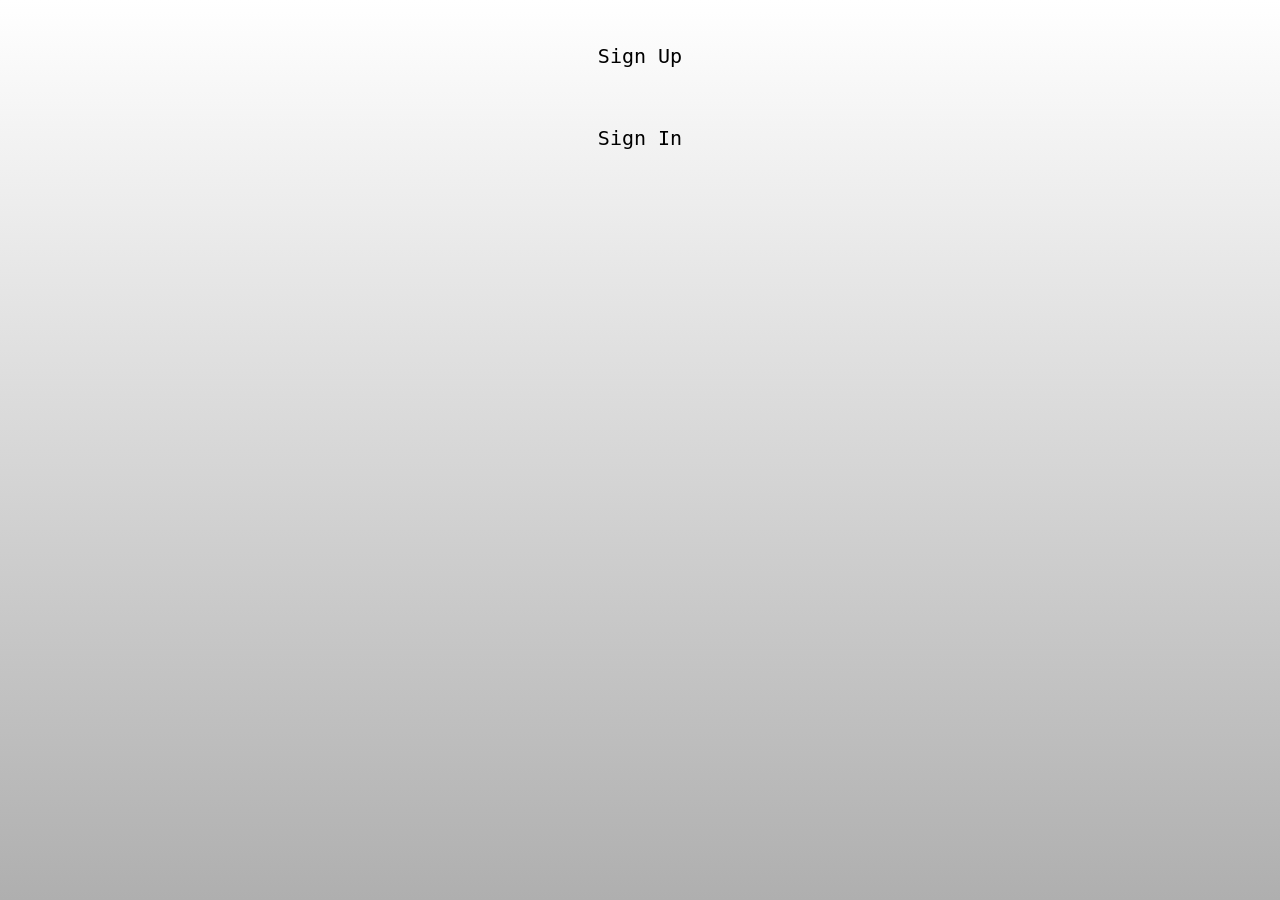
==== TurisMaps/index.html @ 0ac1d1df "test1" ====
<!DOCTYPE html>
<html lang="en">
<head>
    <meta charset="UTF-8">
    <meta http-equiv="X-UA-Compatible" content="IE=edge">
    <meta name="viewport" content="width=device-width, initial-scale=1.0">
    <link rel="stylesheet" href="signStyles.css">
    <link rel="shortcut icon" href="imgs/favicon.png" type="image/x-icon" >
    <title>TurisMaps</title>
</head>
<body>
    <div class="div-boton">
        <a class="botones" href="signUp.html">Sign Up</a>
    </div>
    <div class="div-boton">
        <a class="botones" href="signIn.html">Sign In</a>
    </div>
</body>
</html>
---- TurisMaps/signStyles.css ----
.botones{
    display: block;
    color: rgb(0, 0, 0);
    text-align: center;
    padding: 14px 20px;
    text-decoration: none;
    font-size: x-large;
    border-radius: 40px;

}
.botones:hover:not(.active){
    background-color: #6558db;
    transition-duration: 0.5s;
    color: white;        
}

.div-boton{
    width: 100%;
    justify-content: center;
    display: flex;
    padding-top: 30px;
}

html {
    height: 100%;
}

body {
    margin:0;
    padding:0;
    font-family: monospace;
    background: linear-gradient(#ffffff, #afafaf);
}
  
.signIn-box {
    position: absolute;
    top: 50%;
    left: 50%;
    width: 400px;
    padding: 40px;
    transform: translate(-50%, -50%);
    background: rgba(255, 255, 255, 0.562);
    box-sizing: border-box;
    box-shadow: 0 15px 25px rgba(0,0,0,.6);
    border-radius: 10px;
}
  
.signIn-box h2 {
    margin: 0 0 30px;
    padding: 0;
    color: #000000;
    text-align: center;
}
  
.signIn-box .user-box {
    position: relative;
}
  
.inputs{
    width: 100%;
    padding: 10px 0;
    font-size: 16px;
    color: #000000;
    margin-bottom: 30px;
    border: none;
    border-bottom: 1px solid #5c5b5b;
    outline: none;
    background: transparent;
}

.inputs-date{
    width: 100%;
    padding-top: 20px;
    font-size: 16px;
    color: #585858;
    margin-bottom: 30px;
    border: none;
    border-bottom: 1px solid #5c5b5b;
    outline: none;
    background: transparent;
    
}

.selects{
    width: 100%;
    height: 30PX;
    font-size: 16px;
    color: #585858;
    margin-bottom: 30px;
    border-top: 0px;

    border-bottom: 1px solid #5c5b5b;
    outline: none;
    background: transparent;
    vertical-align: middle;    
}

option{
    font-weight: normal;
    display: block;
    white-space: nowrap;
    min-height: 1.2em;
    padding: 0px 2px 1px;
    background: #585858;
}

.labels-gen{
    position: absolute;
    top:-15px;
    left: 0;
    padding: 10px 0;
    font-size: 16px;
    color: #666565;
    pointer-events: none;
    transition: .5s;
    
}

.labels{
    position: absolute;
    top:0;
    left: 0;
    padding: 10px 0;
    font-size: 16px;
    color: #666565;
    pointer-events: none;
    transition: .5s;
}

.labels-date{
    position: absolute;
    top:-15px;
    left: 0;
    padding: 10px 0;
    font-size: 16px;
    color: #666565;
    pointer-events: none;
    transition: .5s;
    
}

.labels-pais{
    position: absolute;
    top:-18px;
    left: 0;
    padding: 0px 0;
    font-size: 16px;
    color: #666565;
    pointer-events: none;
    transition: .5s;
}



  
.signIn-box .user-box input:focus ~ label,
.signIn-box .user-box input:valid ~ label {
    top: -20px;
    left: 0;
    color: #000000;
    font-size: 12px;
}
  
.signIn-box form a {
    position: relative;
    display: inline-block;
    padding: 10px 20px;
    color: #000000;
    font-size: 16px;
    text-decoration: none;
    text-transform: uppercase;
    overflow: hidden;
    transition: .5s;
    margin-top: 40px;
    letter-spacing: 4px
}
 
.signIn-box a:hover {
    background: #dadada;
    color: #000000;
    border-radius: 5px;
    box-shadow: 0 0 1px #6558db,
                0 0 10px #6558db,
                0 0 20px #6558db,
                0 0 50px #6558db;
}
  
.signIn-box a span {
    position: absolute;
    display: block;
}
  
.signIn-box a span:nth-child(1) {
    top: 0;
    left: -100%;
    width: 100%;
    height: 2px;
    background: linear-gradient(90deg, transparent, #6558db);
    animation: btn-anim1 3s linear infinite;
}
  
@keyframes btn-anim1 {
    0% {
      left: -100%;
    }
    50%,100% {
      left: 100%;
    }
}
  
.signIn-box a span:nth-child(2) {
    top: -100%;
    right: 0;
    width: 2px;
    height: 100%;
    background: linear-gradient(180deg, transparent, #6558db);
    animation: btn-anim2 3s linear infinite;
    animation-delay: .25s
}
  
@keyframes btn-anim2 {
    0% {
      top: -100%;
    }
    50%,100% {
      top: 100%;
    }
}
  
.signIn-box a span:nth-child(3) {
    bottom: 0;
    right: -100%;
    width: 100%;
    height: 2px;
    background: linear-gradient(270deg, transparent, #6558db);
    animation: btn-anim3 3s linear infinite;
    animation-delay: .5s
}
  
@keyframes btn-anim3 {
    0% {
      right: -100%;
    }
    50%,100% {
      right: 100%;
    }
}
  
.signIn-box a span:nth-child(4) {
    bottom: -100%;
    left: 0;
    width: 2px;
    height: 100%;
    background: linear-gradient(360deg, transparent, #6558db);
    animation: btn-anim4 3s linear infinite;
    animation-delay: .75s
}
  
@keyframes btn-anim4 {
    0% {
      bottom: -100%;
    }
    50%,100% {
      bottom: 100%;
    }
}
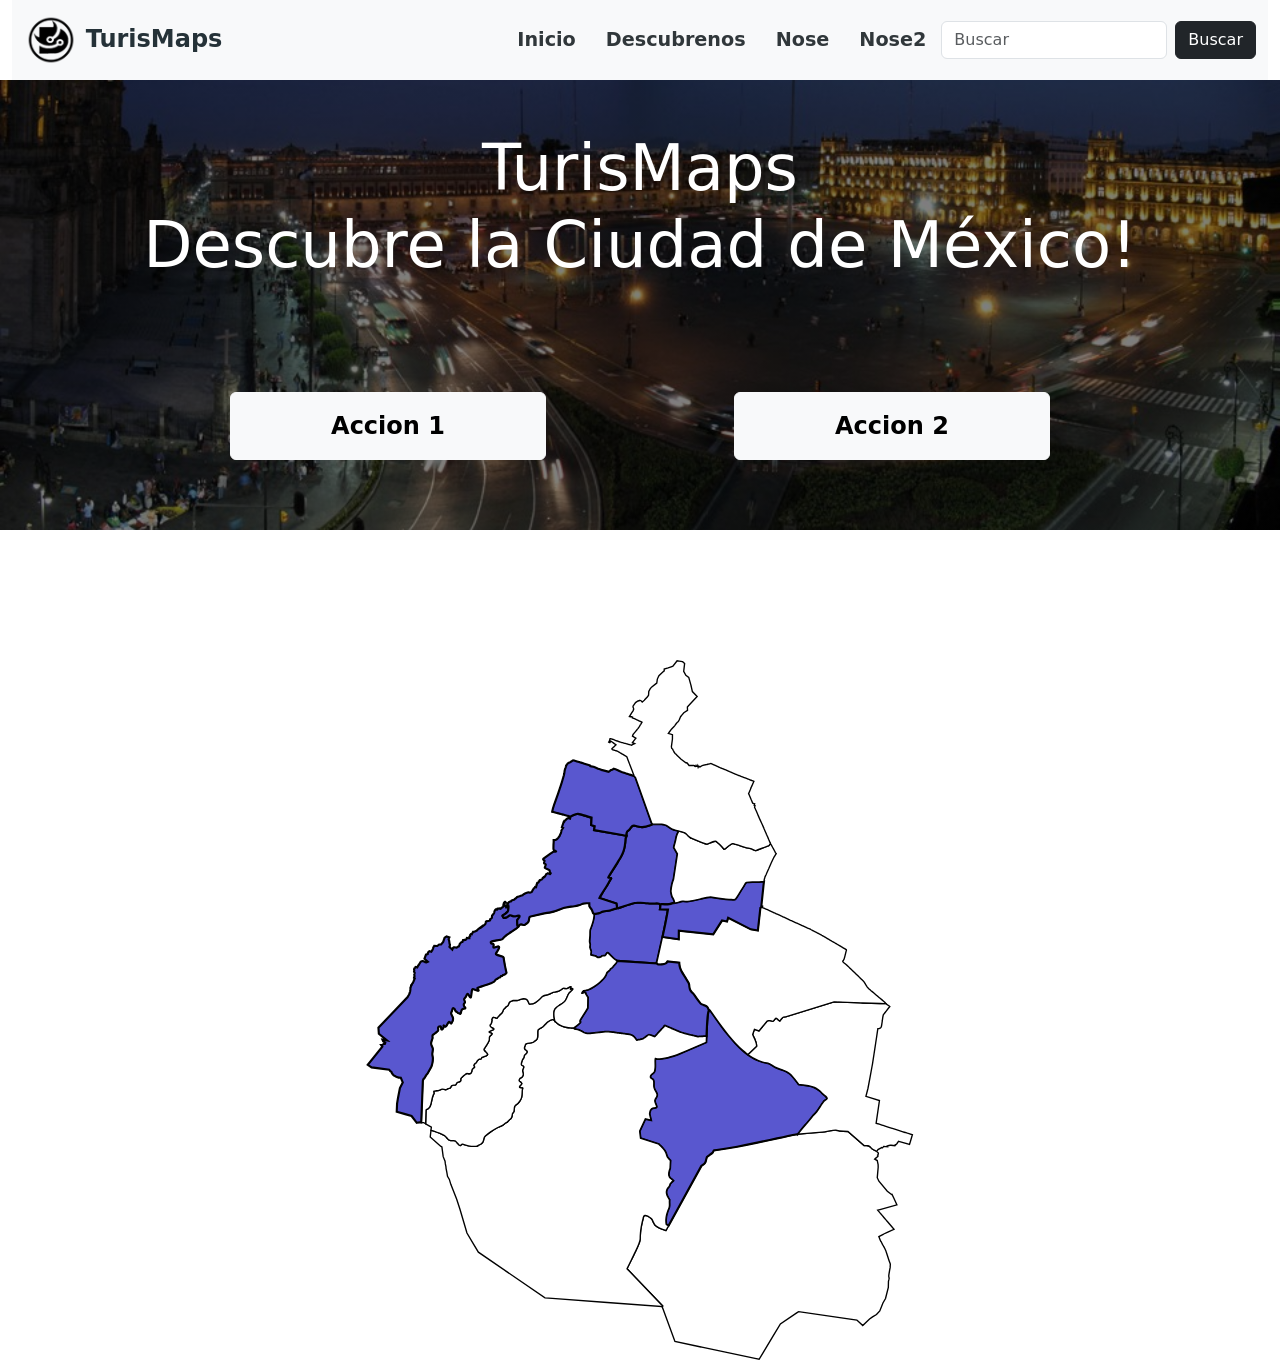
==== commit 7155aa64: "v3" ====
--- a/TurisMaps/index.html
+++ b/TurisMaps/index.html
@@ -1,19 +1,974 @@
 <!DOCTYPE html>
-<html lang="en">
+<html lang="es">
 <head>
     <meta charset="UTF-8">
+    
+    <link href="https://cdn.jsdelivr.net/npm/bootstrap@5.0.2/dist/css/bootstrap.min.css" rel="stylesheet" integrity="sha384-EVSTQN3/azprG1Anm3QDgpJLIm9Nao0Yz1ztcQTwFspd3yD65VohhpuuCOmLASjC"   crossorigin="anonymous">
+    
+    <link rel="stylesheet" href="./css/Style_Index.css">
+    <link rel="stylesheet" href="mapaStyles.css">
+
+    <script src="https://cdn.jsdelivr.net/npm/bootstrap@5.0.2/dist/js/bootstrap.bundle.min.js" integrity="sha384-MrcW6ZMFYlzcLA8Nl+NtUVF0sA7MsXsP1UyJoMp4YLEuNSfAP+JcXn/tWtIaxVXM" crossorigin="anonymous"></script>
     <meta http-equiv="X-UA-Compatible" content="IE=edge">
     <meta name="viewport" content="width=device-width, initial-scale=1.0">
-    <link rel="stylesheet" href="signStyles.css">
-    <link rel="shortcut icon" href="imgs/favicon.png" type="image/x-icon" >
     <title>TurisMaps</title>
 </head>
 <body>
-    <div class="div-boton">
-        <a class="botones" href="signUp.html">Sign Up</a>
-    </div>
-    <div class="div-boton">
-        <a class="botones" href="signIn.html">Sign In</a>
-    </div>
+    <!--header?? -->
+    <header></header>
+    <!-- ============================ -->
+
+    <!-- ===============BARRA DE NAVEGACION===============-->
+    <div class="container-fluid">
+      <nav class="navbar navbar-expand-md navbar-light bg-light">
+        <div class="container-fluid">
+          <a class="navbar-brand" href="#">
+            <img src="./css/Imagenes/logo_Dev_Mini.png" alt="" width="54" height="54">
+            <span class ="LogoText">TurisMaps</span>
+          </a>
+
+          <button class="navbar-toggler" type="button" data-bs-toggle="collapse" data-bs-target="#navbarSupportedContent" aria-controls="navbarSupportedContent" aria-expanded="false" aria-label="Toggle navigation">
+            <span class="navbar-toggler-icon"></span>
+          </button>
+
+          <div class="collapse navbar-collapse" id="navbarSupportedContent">
+            <ul class="navbar-nav d-flex ms-auto" id="navlista">
+              <li class="nav-item" id="liNav">
+                <a class="nav-link active" aria-current="page" href="#"> <span class="navegacionspan"> Inicio </span> </a>
+              </li>
+              <li class="nav-item" id="liNav">
+                <a class="nav-link active" target="_blank" href="http://devsolutions.gerdoc.com/"> <span class="navegacionspan">Descubrenos</span></a>
+              </li>
+              <li class="nav-item" id="liNav">
+                <a class="nav-link active" aria-current="page" href="#"> <span class="navegacionspan"> Nose </span> </a>
+              </li>
+              <li class="nav-item" id="liNav">
+                <a class="nav-link active" aria-current="page" href="#"> <span class="navegacionspan"> Nose2 </span> </a>
+              </li>
+            </ul>
+            <form class="d-flex">
+              <input class="form-control me-2" type="search" placeholder="Buscar" aria-label="Search">
+              <button class="btn btn-dark btn-dark-outline-success" type="submit">Buscar</button>
+            </form>
+          </div>
+        </div>
+      </nav>
+    </div>
+   
+    <!-- ============================ -->
+    <!-- ===============Inicio===============-->
+    <div class="container-fluid" id ="main">
+    <h1 class = "textomain">TurisMaps <br> Descubre la Ciudad de México!</h1>
+    <div class="botonesmain">
+      <button type="button" class="btn btn-light " id="botonesmainID">Accion 1</button>
+      <button type="button" class="btn btn-light " id="botonesmainID">Accion 2</button>
+    </div>
+  </div>
+    <!-- ============================ -->
+    <div class="mapa" id="mapa">
+        <svg
+          xmlns="http://www.w3.org/2000/svg"
+          version="1.1"
+          width="800"
+          height="700"
+          viewBox="0 0 510 653.27811"
+          id="svg127"
+          sodipodi:docname="Alcaldes electos de la CDMX (2018-2021).svg"
+          inkscape:version="1.0.2-2 (e86c870879, 2021-01-15)">
+         <metadata
+            id="metadata131">
+           <rdf:RDF>
+             <cc:Work
+                rdf:about="">
+               <dc:format>image/svg+xml</dc:format>
+               <dc:type
+                  rdf:resource="http://purl.org/dc/dcmitype/StillImage" />
+               <dc:title></dc:title>
+             </cc:Work>
+           </rdf:RDF>
+         </metadata>
+         <sodipodi:namedview
+            pagecolor="#ffffff"
+            bordercolor="#666666"
+            borderopacity="1"
+            objecttolerance="10"
+            gridtolerance="10"
+            guidetolerance="10"
+            inkscape:pageopacity="0"
+            inkscape:pageshadow="2"
+            inkscape:window-width="1920"
+            inkscape:window-height="986"
+            id="namedview129"
+            showgrid="false"
+            inkscape:zoom="0.67778772"
+            inkscape:cx="619.22787"
+            inkscape:cy="464.42539"
+            inkscape:window-x="-11"
+            inkscape:window-y="-11"
+            inkscape:window-maximized="1"
+            inkscape:current-layer="svg127"
+            inkscape:document-rotation="0" />
+         <desc
+            id="desc2">Created with Highcharts 8.2.2</desc>
+         <defs
+            id="defs7">
+           <clipPath
+              id="highcharts-zrv50ib-10-">
+             <rect
+                x="0"
+                y="0"
+                width="490"
+                height="332"
+                fill="none"
+                id="rect4" />
+           </clipPath>
+         </defs>
+         <path 
+            id="path17-6"
+            style="font-size:12px;font-family:'Lucida Grande', 'Lucida Sans Unicode', Arial, Helvetica, sans-serif;fill:#ffffff;fill-opacity:1;stroke:#000000;stroke-width:1.27737;stroke-miterlimit:4;stroke-dasharray:none;stroke-opacity:1"
+            d="m 476.11343,458.76555 c -0.0311,-0.021 -0.0641,-0.0351 -0.0952,-0.0561 -1.16211,-0.79871 -2.7543,-1.2674 -3.89186,-2.08204 -1.09749,-0.78609 -1.97028,-2.0571 -3.00626,-2.70203 -0.45432,-0.28293 -0.92948,-0.45937 -1.40204,-0.56888 -0.47246,-0.1096 -0.94161,-0.15158 -1.38581,-0.16341 -0.88852,-0.024 -1.67524,0.0711 -2.17295,-0.016 l -15.107,-13.15964 c 0,0 -5.09703,-0.13857 -7.61896,-0.47791 -1.18119,-0.1589 -2.3099,-0.66706 -3.50017,-0.72728 -0.87681,-0.0441 -1.8334,0.017 -2.84778,0.14097 -1.01438,0.12393 -2.08726,0.30989 -3.19456,0.51528 -2.21455,0.41057 -4.5705,0.8976 -6.88928,1.1127 -11.43882,1.06122 -23.39457,2.00851 -23.39457,2.00851 -6.25432,1.2122 -12.45128,2.51838 -18.63338,3.8509 -6.18208,1.33263 -12.34891,2.6911 -18.54108,4.0069 -6.19211,1.31589 -12.41009,2.58911 -18.69443,3.75121 -6.2844,1.1622 -12.6349,2.2136 -19.09366,3.08505 -0.86723,0.11702 -1.73708,0.23014 -2.60828,0.34055 -0.23234,0.0331 -0.41621,0.46127 -0.62869,0.96062 -0.21249,0.49914 -0.45357,1.07013 -0.80081,1.38713 -0.7754,0.70814 -1.7208,1.34675 -2.60828,1.93737 -0.88748,0.59062 -1.7166,1.13225 -2.25773,1.64792 -0.29653,0.44905 -0.50466,0.94419 -0.66988,1.46077 -0.16516,0.51668 -0.28798,1.055 -0.41283,1.59182 -0.12486,0.53672 -0.25234,1.07233 -0.42791,1.5818 -0.17557,0.50946 -0.39865,0.99248 -0.716,1.4271 -0.39979,0.54764 -1.20221,1.17253 -1.90473,1.66045 -0.70253,0.48783 -1.30472,0.83949 -1.30472,0.83949 L 279.254,532.39698 c 0,0 -1.74406,-0.49053 -3.81324,-1.27492 -1.03463,-0.39224 -2.15043,-0.85792 -3.1696,-1.3722 -1.01924,-0.51437 -1.94216,-1.07694 -2.59085,-1.66415 -0.39296,-0.35578 -0.78874,-0.87857 -1.16006,-1.46208 -0.37125,-0.5836 -0.71805,-1.22863 -1.01662,-1.82876 -0.59708,-1.20048 -0.9979,-2.22312 -0.9979,-2.22312 -0.2508,-0.43963 -0.85951,-1.08365 -1.63905,-1.73639 -0.77955,-0.65284 -1.73057,-1.31389 -2.66812,-1.78649 -0.46878,-0.23624 -0.93341,-0.4251 -1.37216,-0.54262 -0.43877,-0.11743 -0.85128,-0.16402 -1.21371,-0.11352 -0.36238,0.0501 -0.67462,0.19767 -0.9143,0.46538 -0.2397,0.26761 -0.40709,0.65615 -0.47772,1.19006 -0.78645,2.98436 -1.53022,6.02362 -2.08318,9.31245 -0.27647,1.64442 -0.50517,3.35106 -0.66733,5.14456 -0.16209,1.7936 -0.25771,3.67476 -0.26817,5.66614 -0.003,0.5265 -0.12665,1.20889 -0.34929,2.01842 -0.22257,0.80954 -0.54446,1.74631 -0.94425,2.78188 -0.79954,2.07102 -1.91011,4.5364 -3.16213,7.16919 -2.50399,5.26578 -5.57146,11.19923 -7.83602,15.97539 l 33.24894,34.77602 -0.32686,0.89069 0.0611,0.16842 11.70668,32.05407 24.30523,5.1171 0.80828,0.16972 50.71594,10.68957 2.7355,0.57759 3.77083,-6.25606 9.48261,-15.72952 6.60738,-10.95787 15.57726,-10.53628 1.43826,-0.97174 54.34457,7.90649 1.47567,1.38352 4.02901,3.77366 6.34291,-6.10267 2.78295,-1.99348 3.6972,-2.30036 3.06607,-3.25718 2.94003,-7.42377 2.425,-4.21529 2.60573,-10.40773 0.12723,-5.70472 0.3356,-1.25868 0.0832,-0.38303 0.23572,-1.07163 -0.33561,-1.50686 v -0.16471 l -0.011,-1.11652 0.16721,-1.04167 0.0751,-0.46649 0.51394,-3.21108 0.0811,-0.40036 0.41536,-2.0546 0.17832,-3.29464 -0.34673,-0.98177 -0.87699,-2.47879 -0.23943,-0.67859 -0.97297,-2.96031 -1.06533,-3.24345 -0.0922,-0.28194 -0.41154,-1.25247 -0.28572,-0.86694 -0.46274,-0.95061 -0.17592,-0.36299 -0.1073,-0.22081 -0.12222,-0.24948 -0.15338,-0.3169 -0.39171,-0.80462 -0.12472,-0.25699 -0.11972,-0.19587 -0.17842,-0.29185 -0.32429,-0.53271 -0.33311,-0.54394 -0.37297,-0.61125 -0.3268,-0.53522 -0.15337,-0.33804 -0.85826,-1.89119 -0.0461,-0.0571 -0.53267,-0.64743 -0.0271,-0.0351 -0.45643,-1.17392 -0.20337,-0.52139 -0.35053,-0.90321 -0.59749,-1.53942 4.09263,-2.12072 0.51774,-0.26941 3.24188,-1.48582 0.4952,-0.22693 5.81284,-2.66465 -4.41952,-5.17581 -0.19956,-0.23204 -1.17753,-1.37852 -0.46896,-0.55004 -0.18844,-0.21962 -0.6623,-0.77587 -0.61501,-0.71986 -1.11883,-1.30989 -0.81208,-0.9506 -0.50892,-0.59623 -0.73593,-0.86203 -1.05161,-1.23003 -0.75838,-0.88939 -2.53339,-2.96532 2.0993,-0.58882 15.83303,-4.43721 -3.0287,-6.49572 -1.50683,-3.23222 -0.41536,0.15339 -3.98292,-3.03135 -7.85475,-9.41475 -1.53548,-3.24595 0.85575,-9.79026 -0.0561,-2.38011 -0.69857,-3.32831 -0.0862,-0.40177 -0.025,-0.12343 -2.3663,-1.34605 1.32471,-1.14397 0.70848,-0.61246 0.56262,-0.48532 0.12593,-0.0561 0.21078,-0.0932 0.0711,-0.43914 -0.015,-0.50896 -0.29063,-0.34055 0.44541,-0.36048 0.0551,-0.32432 0.17081,-1.00921 0.0441,-0.2621 -0.014,-0.0551 -0.98168,-0.94439 c -0.11831,-0.14157 -0.23182,-0.25879 -0.35304,-0.38543 z" />
+          <a href="" xlink:title="Benito Juarez" id="btn_abrir">
+              <path class="mapa_ele"
+              id="benito"
+              d="m 212.21521,236.78482 -0.12601,0.45035 c 0.0286,0.61837 0.0116,1.34665 -0.0785,2.2155 -0.0902,0.86885 -0.25426,1.87786 -0.52141,3.0601 -0.26715,1.18214 -0.63777,2.53691 -1.14013,4.09547 -0.50237,1.55855 -1.13637,3.32139 -1.9322,5.31928 -0.24729,1.85001 -0.0891,3.61546 -0.17959,5.31177 -0.11253,2.1068 -0.45249,3.97103 -0.37547,5.81573 0.0332,0.7948 0.4689,1.5861 0.49643,2.39143 0.0301,0.87616 -0.30629,2.01773 -0.19958,2.87054 0.0732,0.58511 0.32578,1.16591 0.57632,1.74271 0.25055,0.57669 0.49874,1.14988 0.56132,1.72026 0.0652,0.59412 -0.0234,1.18545 -0.1085,1.77516 -0.0852,0.58972 -0.16651,1.17764 -0.0836,1.76515 1.74533,0.32522 3.05701,0.68901 4.11635,1.01052 0.58047,0.17623 0.97268,0.45907 1.31851,0.71726 0.34583,0.25828 0.64498,0.49083 1.04152,0.56517 0.42573,0.0791 0.85268,0.0952 1.30856,0.0371 0.4558,-0.0581 0.94054,-0.18766 1.48436,-0.39796 0.59958,-0.23184 0.79136,-0.73048 1.57168,-1.16761 0.29851,-0.16712 0.72481,-0.12854 1.18503,-0.10109 0.46021,0.0281 0.95377,0.0431 1.38333,-0.16842 0.22787,-0.11242 0.44483,-0.3692 0.6561,-0.67979 0.21133,-0.31069 0.41717,-0.67468 0.62371,-1.0018 0.20654,-0.32712 0.41391,-0.61757 0.62742,-0.77968 0.21357,-0.16201 0.43256,-0.19587 0.66484,-0.011 1.13375,0.90121 2.33755,2.2701 3.73092,3.66515 0.69671,0.69742 1.4412,1.40196 2.24782,2.0571 0.80662,0.65504 1.67533,1.26069 2.62195,1.76264 l 36.77153,2.36779 c 1.82925,-8.39351 3.79063,-16.80175 5.6444,-25.19797 0.92689,-4.19806 1.82643,-8.39331 2.6694,-12.58205 0.84297,-4.18884 1.6298,-8.37198 2.32887,-12.54469 l -7.46936,-0.29175 c 0.21292,-0.99408 0.33759,-1.80933 0.37547,-2.4775 0.0378,-0.66836 -0.0117,-1.18955 -0.14849,-1.59432 -0.13668,-0.40487 -0.3604,-0.69341 -0.67104,-0.897 -0.31071,-0.20358 -0.70833,-0.32201 -1.1925,-0.38673 -0.96834,-0.12945 -2.2827,-0.0431 -3.94174,0.01 -1.65904,0.0521 -3.66195,0.0711 -6.00742,-0.19347 -2.15247,-0.12283 -4.37507,-0.36159 -6.45766,-0.4752 -1.04127,-0.0571 -2.04869,-0.0822 -2.99372,-0.0461 -0.94496,0.0361 -1.82835,0.13376 -2.6245,0.32311 -2.62904,0.62509 -6.64505,1.90612 -10.0127,3.01763 -3.36764,1.1116 -6.08609,2.05319 -6.1209,2.00099 l -0.2844,-0.4728 c -3.1e-4,8e-4 3.9e-4,0 0,0 -0.12868,0.30779 -0.39775,0.49554 -0.74467,0.62248 -0.6939,0.25388 -1.69896,0.265 -2.51351,0.51398 -1.25751,0.39465 -2.30306,0.96443 -3.53132,1.22261 -2.20026,0.46248 -4.25354,0.53221 -6.26059,0.95672 -0.69032,0.14608 -1.31755,0.45967 -1.92722,0.77597 -0.60959,0.3164 -1.20221,0.635 -1.82362,0.78849 -1.20981,0.10781 -2.51765,0.57369 -3.6012,0.66737 -0.35753,0.0311 -0.63751,-0.0751 -0.93429,-0.15099 z" />
+          </a>
+          <a href="" xlink:title="Cuau">
+         <path class="mapa_ele"
+            id="cuau"
+            d="m 291.49993,159.74787 c -1.00716,-0.24947 -2.03572,-0.49945 -3.0411,-0.78218 -1.22437,-0.34445 -2.40007,-0.72498 -3.41037,-1.17272 -1.21734,-0.53953 -2.3076,-1.35668 -3.41408,-2.12814 -0.5532,-0.38583 -1.11081,-0.76024 -1.6902,-1.08285 -0.57933,-0.32251 -1.1798,-0.59363 -1.82114,-0.77217 -0.98021,-0.25588 -1.95646,-0.41328 -2.92263,-0.50776 -0.96616,-0.0942 -1.92313,-0.12604 -2.86649,-0.12964 -1.88673,-0.01 -3.71808,0.0962 -5.46104,0.029 0,0 -1.24711,0.64863 -3.08721,1.3173 -0.92031,0.33433 -1.98878,0.67358 -3.12349,0.93938 -1.13464,0.2658 -2.33571,0.45877 -3.52131,0.49894 -1.03009,0.0351 -2.0407,-0.0952 -3.00872,-0.28814 -0.96795,-0.19337 -1.89324,-0.45036 -2.75173,-0.67358 -0.66707,-0.17353 -1.28848,-0.34625 -1.87357,-0.39805 -0.58507,-0.0521 -1.13425,0.017 -1.65648,0.32561 -0.41705,0.24627 -0.82949,0.76936 -1.26735,1.38102 -0.43786,0.61156 -0.90115,1.31149 -1.41955,1.91113 -0.37624,0.43512 -0.82099,0.75763 -1.22987,1.07032 -0.40893,0.3127 -0.78133,0.61587 -1.01163,1.01292 -0.31703,0.54674 -0.46846,1.03637 -0.53641,1.46578 -0.0679,0.42942 -0.0521,0.79842 -0.0362,1.10279 0.0159,0.30448 0.0319,0.54434 -0.0337,0.71606 -0.0152,0.0401 -0.0971,0.0391 -0.12224,0.0711 l 0.32181,0.36058 c -0.0373,0.5251 -0.28056,1.00671 -0.52139,1.48321 -0.24091,0.47641 -0.47893,0.9474 -0.50525,1.45085 -0.11879,2.27812 -0.33261,4.44383 -0.67608,6.47438 -0.34341,2.03055 -0.81736,3.92574 -1.45818,5.66484 -0.61951,1.68128 -1.39861,3.21199 -2.23901,4.68678 -0.84042,1.4748 -1.74226,2.89449 -2.60331,4.35125 -2.68613,4.54472 -5.61368,8.94576 -8.4248,13.49779 -0.40414,0.67799 -0.71785,1.06041 -0.74219,1.27862 -0.0122,0.10901 0.0478,0.17794 0.20585,0.22072 0.158,0.0431 0.41366,0.0601 0.79207,0.0691 0.51181,0.013 1.03105,0.1023 1.37337,0.25208 0.17116,0.0751 0.29831,0.16501 0.35797,0.26821 0.0597,0.10309 0.0517,0.21932 -0.0461,0.34676 -0.72864,0.9488 -1.42478,2.20067 -2.18919,3.589 -0.76435,1.38833 -1.59646,2.91362 -2.59577,4.40736 -1.68874,2.52428 -3.21462,5.02913 -4.31841,6.90358 -1.10386,1.87446 -1.78627,3.11872 -1.78627,3.11872 l 15.83178,5.18322 0.48269,2.78318 c 0.21446,0.60675 0.22608,1.03346 0.0986,1.34104 l 0.2844,0.4728 c 0.0349,0.0521 2.75326,-0.88939 6.1209,-2.001 3.36765,-1.1115 7.38366,-2.39253 10.0127,-3.01762 0.79615,-0.18936 1.67954,-0.28704 2.6245,-0.32311 0.94503,-0.0361 1.95245,-0.011 2.99372,0.0461 2.08259,0.11361 4.3052,0.35237 6.45766,0.4752 2.34547,0.2642 4.34838,0.24587 6.00742,0.19347 1.65904,-0.0521 2.9734,-0.13827 3.94174,-0.01 0.48417,0.0651 0.88179,0.18314 1.1925,0.38673 0.31064,0.20359 0.53436,0.49213 0.67104,0.897 0.0153,0.0451 0.003,0.13005 0.0162,0.17834 l 1.31225,-0.91313 c 2.01689,0.16311 3.83246,0.33944 5.69057,0.24206 0.92907,-0.0491 1.8691,-0.16672 2.85027,-0.38804 0.98117,-0.22132 2.00277,-0.54613 3.09724,-1.01172 0.25604,-0.1089 0.36442,-0.33764 0.37419,-0.63991 0.01,-0.30227 -0.0783,-0.67789 -0.21452,-1.08035 -0.2724,-0.80482 -0.73638,-1.71745 -0.99044,-2.36398 -0.21707,-0.55225 -0.70591,-0.96924 -0.92803,-1.51948 -0.33875,-0.83899 -0.63406,-2.1632 -0.84449,-3.27832 -0.21044,-1.11511 -0.33556,-2.02093 -0.33556,-2.02093 0.21561,-2.13294 0.51629,-4.14906 0.92305,-6.01911 0.40683,-1.87004 0.91954,-3.59411 1.5605,-5.14215 1.25069,-8.03413 2.44817,-15.90996 3.59246,-23.62478 l -3.33674,-5.87685 c 0.096,-0.95571 0.48104,-2.25317 0.90933,-3.75491 0.42827,-1.50175 0.89878,-3.20769 1.16382,-4.97874 0.1679,-1.12213 0.49005,-2.20889 0.89183,-3.23223 0.40183,-1.02334 0.88371,-1.98376 1.37337,-2.85171 z" />
+          </a>
+          <a href="" xlink:title="Xochimilco" id="btn_abrir_xochi">
+              <path class="mapa_ele"
+                  id="xochi"
+                  d="m 402.29844,442.52957 2.1268,-2.68088 c 1.93372,-2.43853 4.13589,-4.93726 6.29927,-7.4362 2.16334,-2.49894 4.28821,-4.99898 6.06478,-7.4375 1.16376,-1.01663 2.14557,-2.07423 3.02111,-3.16109 0.87559,-1.08696 1.64505,-2.20268 2.38001,-3.33202 0.73498,-1.12944 1.43591,-2.27271 2.17789,-3.41688 0.74206,-1.14417 1.52442,-2.28954 2.42123,-3.42058 l 2.38998,-1.69412 c 0.25164,-0.17843 0.39814,-0.374 0.459,-0.5826 0.0609,-0.20849 0.0368,-0.42941 -0.0536,-0.65985 -0.18068,-0.46107 -0.62423,-0.95802 -1.17251,-1.45837 -1.09658,-1.00049 -2.61174,-2.01421 -3.27939,-2.78177 -0.68125,-0.78338 -1.40153,-1.51267 -2.16671,-2.18444 -0.76512,-0.67167 -1.57468,-1.28634 -2.4361,-1.84129 -0.86148,-0.55495 -1.77522,-1.05019 -2.74547,-1.48321 -0.97031,-0.43312 -1.99823,-0.80423 -3.08976,-1.11031 -1.78403,-0.50005 -3.7914,-0.78949 -5.80037,-1.03165 -2.00896,-0.24206 -4.0185,-0.43653 -5.80527,-0.74722 -0.73938,-1.07374 -1.89547,-2.71024 -3.32677,-4.49592 -0.71562,-0.8929 -1.50097,-1.82366 -2.33634,-2.7395 -0.83536,-0.91583 -1.72112,-1.81664 -2.64073,-2.65212 -0.78817,-0.71606 -1.70579,-1.3142 -2.70305,-1.83759 -0.99727,-0.52329 -2.07379,-0.97264 -3.18084,-1.38843 -2.21398,-0.83148 -4.54878,-1.5318 -6.6061,-2.44383 -1.76512,-0.78229 -3.25282,-1.82076 -4.66769,-2.70954 -0.70745,-0.44434 -1.39631,-0.85051 -2.09308,-1.17012 -0.69677,-0.3195 -1.40064,-0.55235 -2.13804,-0.64612 -1.32745,-0.16892 -2.64411,-0.43252 -3.94793,-0.78479 -1.30389,-0.35207 -2.595,-0.7927 -3.87436,-1.31229 -1.27942,-0.51958 -2.54678,-1.11882 -3.80078,-1.79009 -1.25401,-0.67128 -2.49569,-1.41348 -3.72345,-2.22051 -1.22775,-0.80713 -2.44172,-1.67879 -3.64233,-2.60604 -1.20068,-0.92716 -2.38737,-1.91002 -3.56001,-2.94158 -2.34529,-2.06291 -4.63392,-4.31859 -6.86188,-6.70391 -2.22795,-2.38542 -4.3953,-4.90099 -6.49886,-7.48238 -2.10348,-2.5815 -4.14381,-5.22932 -6.11585,-7.88034 -3.94417,-5.30226 -7.61735,-10.61733 -10.99317,-15.44008 -0.0633,-0.0902 -0.30956,-0.15329 -0.56381,-0.13856 -0.25425,0.015 -0.51687,0.1066 -0.61247,0.32442 -0.23631,0.53812 -0.44342,1.34274 -0.6262,2.34645 -0.18273,1.0038 -0.34092,2.20748 -0.479,3.54291 -0.27609,2.67067 -0.47197,5.87083 -0.62243,9.06419 -0.30094,6.3865 -0.42172,12.74606 -0.64492,14.79254 -7.01266,2.94588 -17.87453,7.72434 -26.98831,11.52926 -2.03598,0.65534 -4.05797,1.29635 -6.0161,1.86754 -1.95812,0.57118 -3.85239,1.07263 -5.63067,1.44955 -1.77828,0.37691 -3.44064,0.62979 -4.93714,0.70233 -0.74826,0.0361 -1.45563,0.027 -2.11429,-0.0341 -0.65871,-0.0601 -1.26856,-0.17212 -1.8249,-0.34305 -0.16618,0.48813 -0.22308,1.20118 -0.23202,2.06211 -0.009,0.86083 0.0295,1.86955 0.0524,2.95029 0.0228,1.08075 0.0298,2.23294 -0.0411,3.38071 -0.0709,1.14758 -0.21888,2.29145 -0.50895,3.35316 -0.16145,0.59072 -0.50141,1.06131 -0.91558,1.47951 -0.41417,0.41819 -0.903,0.78368 -1.36341,1.1639 -0.46034,0.38022 -0.89233,0.77447 -1.1925,1.25127 -0.15002,0.23836 -0.2667,0.49685 -0.33804,0.78459 -0.0712,0.28775 -0.0969,0.60545 -0.0636,0.95932 0.0386,0.40958 0.17979,0.68049 0.38295,0.88578 0.20322,0.20529 0.46775,0.34475 0.75342,0.48772 0.28567,0.14308 0.5921,0.29005 0.87816,0.51268 0.28612,0.22272 0.55282,0.52118 0.75719,0.96563 0.19894,0.43272 0.29812,0.94238 0.34552,1.49944 0.0474,0.55706 0.0419,1.1616 0.0299,1.78017 -0.012,0.61848 -0.0297,1.25148 -0.009,1.86875 0.0208,0.61717 0.081,1.21841 0.22705,1.77136 0.18061,0.68419 0.44234,1.3202 0.73471,1.91743 0.29232,0.59723 0.6149,1.15559 0.91929,1.68409 0.30438,0.5285 0.59025,1.02655 0.80707,1.50446 0.21682,0.4779 0.36454,0.93547 0.39418,1.38101 0.0415,0.62449 -0.0778,1.18595 -0.27941,1.70774 -0.20169,0.52179 -0.48557,1.0038 -0.76965,1.46828 -0.28414,0.46459 -0.56885,0.91203 -0.77463,1.36479 -0.20584,0.45276 -0.33262,0.91073 -0.29941,1.39715 0.0464,0.67869 0.24072,1.36208 0.48156,2.01592 0.24078,0.65384 0.52747,1.27843 0.75962,1.83628 0.23215,0.55796 0.40995,1.04999 0.43033,1.44094 0.0102,0.19537 -0.0189,0.36489 -0.0998,0.50515 -0.0808,0.14037 -0.21319,0.25178 -0.41041,0.32812 -0.68987,0.2067 -1.37988,0.31691 -2.03572,0.45908 -0.65584,0.14216 -1.27764,0.31559 -1.83116,0.64742 -0.27674,0.16592 -0.53629,0.37141 -0.77463,0.6325 -0.23835,0.261 -0.45601,0.5776 -0.64734,0.96553 -0.38282,0.77587 -0.66216,1.83678 -0.80586,3.31078 l 1.37963,5.7509 -5.25399,-1.19256 -5.35624,11.56663 0.84073,6.45323 17.12033,5.67727 c 1.38059,1.44764 2.88533,2.85691 4.15875,4.33752 0.63668,0.7403 1.21473,1.49834 1.69142,2.28784 0.4767,0.78959 0.85115,1.61025 1.07902,2.47629 0.15033,0.80733 0.36984,1.49654 0.63738,2.09948 0.26759,0.60294 0.58316,1.11962 0.92931,1.58561 0.69231,0.93196 1.50417,1.65814 2.27893,2.44633 l -0.34552,7.27279 c -0.41896,1.1059 -0.71938,2.07634 -0.92056,2.93286 -0.20117,0.85643 -0.30324,1.59893 -0.32431,2.24917 -0.021,0.65033 0.0395,1.20829 0.16095,1.69531 0.1214,0.48712 0.30387,0.90411 0.53008,1.27121 0.45255,0.73409 1.07792,1.27121 1.72392,1.78388 0.64595,0.51267 1.3129,1.0006 1.85109,1.6367 -0.68604,0.64403 -1.40274,1.21411 -1.98955,1.7926 -0.29339,0.28925 -0.5553,0.5809 -0.76338,0.88448 -0.20808,0.30358 -0.36295,0.61988 -0.44534,0.95812 -0.21043,0.86413 -0.49285,1.39694 -0.78836,1.7964 -0.29545,0.39936 -0.60333,0.66496 -0.86315,0.99419 -0.39948,0.50626 -0.71299,1.01242 -0.95179,1.51567 -0.2388,0.50335 -0.40273,1.0043 -0.50268,1.50205 -0.1,0.49774 -0.13693,0.99118 -0.11975,1.4807 0.0172,0.48953 0.0884,0.97475 0.20085,1.45336 0.22487,0.95721 0.61848,1.89048 1.09396,2.78809 0.47548,0.8976 1.03233,1.75933 1.58413,2.57598 -0.15998,1.12674 -0.0617,2.55314 -0.0325,3.94959 0.0147,0.69822 0.0123,1.38843 -0.0486,2.03085 -0.061,0.64252 -0.1806,1.23694 -0.39916,1.7416 -0.36422,0.84099 -0.77213,1.81264 -1.16382,2.89539 -0.39169,1.08275 -0.76722,2.27671 -1.06528,3.56155 -0.298,1.28484 -0.51789,2.66064 -0.60124,4.10789 -0.0833,1.44734 -0.0293,2.96592 0.22327,4.5359 0.48341,0.5267 1.01203,0.86854 1.56926,1.09527 0.24555,0.10019 0.51195,0.11612 0.76709,0.17714 l 30.5409,-55.7001 c 0,0 0.60219,-0.35166 1.30472,-0.83949 0.70252,-0.48792 1.50494,-1.11281 1.90473,-1.66045 0.31735,-0.43462 0.54043,-0.91764 0.716,-1.4271 0.17557,-0.50947 0.30305,-1.04508 0.42791,-1.5818 0.12485,-0.53682 0.24767,-1.07514 0.41283,-1.59182 0.16522,-0.51658 0.37335,-1.01172 0.66988,-1.46077 0.54113,-0.51568 1.37025,-1.0573 2.25773,-1.64792 0.88748,-0.59102 1.83288,-1.22923 2.60828,-1.93738 0.34724,-0.317 0.58833,-0.88798 0.80081,-1.38712 0.21248,-0.49935 0.39635,-0.92786 0.62869,-0.96063 0.8712,-0.11041 1.74105,-0.22352 2.60828,-0.34054 6.45876,-0.87145 12.80926,-1.92285 19.09366,-3.08505 6.28434,-1.1621 12.50232,-2.43532 18.69443,-3.75121 6.19217,-1.3158 12.359,-2.67427 18.54108,-4.0069 6.1821,-1.33252 12.37906,-2.6387 18.63339,-3.8509 0,0 0.67045,-0.0581 0.69102,-0.0601 z" />
+          </a>
+         <path
+            id="path1155"
+            style="font-size:12px;font-family:'Lucida Grande', 'Lucida Sans Unicode', Arial, Helvetica, sans-serif;fill:#ffffff;fill-opacity:1;stroke:#000000;stroke-width:1.27737;stroke-miterlimit:4;stroke-dasharray:none;stroke-opacity:1"
+            d="m 484.55564,320.66053 c -1.78584,-0.012 -2.60713,0.0341 -5.3512,-0.0371 -5.19342,-0.13536 -11.71666,-0.35728 -18.10575,-0.59383 -12.77818,-0.47299 -25.02122,-1.003 -25.02122,-1.003 l -45.10397,14.03421 c -0.77636,-0.0371 -1.41981,0.0721 -1.97091,0.28684 -0.55103,0.21461 -1.00889,0.53341 -1.41322,0.91193 -0.80874,0.75714 -1.4025,1.75473 -2.09563,2.64091 -0.22347,-0.01 -0.5016,-0.18896 -0.80708,-0.44655 -0.30546,-0.25759 -0.6391,-0.59543 -0.97421,-0.92565 -0.33503,-0.33023 -0.6718,-0.65234 -0.98417,-0.88067 -0.31237,-0.22834 -0.5997,-0.36259 -0.83696,-0.3144 -0.33504,0.0681 -0.89885,0.80412 -1.45697,1.51197 -0.27903,0.35387 -0.55583,0.70163 -0.80331,0.95431 -0.24741,0.25267 -0.46487,0.41047 -0.62243,0.38793 -1.26212,-0.18084 -2.04588,-0.52449 -2.83405,-0.635 -0.39405,-0.0551 -0.78976,-0.0521 -1.24615,0.0591 -0.45632,0.11111 -0.9737,0.33073 -1.61281,0.70724 l -7.2885,8.88214 -4.22357,-1.48952 -1.64781,4.83777 c 0.72629,1.76474 1.6284,3.45495 2.36126,5.21699 0.36646,0.88097 0.69109,1.77987 0.92931,2.71575 0.23828,0.93597 0.39066,1.90861 0.41416,2.93656 l -8.0918,7.82925 c 0.75822,0.55385 1.51254,1.12613 2.28148,1.63169 1.22776,0.80703 2.46944,1.54924 3.72345,2.22051 1.254,0.67127 2.52136,1.27051 3.80078,1.79009 1.27936,0.51959 2.57047,0.96022 3.87436,1.31229 1.30382,0.35227 2.62048,0.61587 3.94793,0.78479 0.7374,0.0942 1.44127,0.32662 2.13804,0.64612 0.69677,0.31961 1.38563,0.72578 2.09308,1.17012 1.41487,0.88879 2.90257,1.92725 4.66769,2.70954 2.05732,0.91203 4.39212,1.61235 6.6061,2.44383 1.10705,0.41579 2.18357,0.86514 3.18084,1.38843 0.99726,0.5234 1.91488,1.12153 2.70305,1.83759 0.91961,0.83548 1.80537,1.73629 2.64073,2.65212 0.83537,0.91584 1.62072,1.84661 2.33634,2.7395 1.4313,1.78568 2.58739,3.42219 3.32677,4.49592 1.78677,0.31069 3.79631,0.50516 5.80527,0.74722 2.00897,0.24216 4.01634,0.53161 5.80037,1.03165 1.09153,0.30608 2.11945,0.67719 3.08976,1.11031 0.97025,0.43302 1.88399,0.92826 2.74547,1.48321 0.86142,0.55495 1.67098,1.16962 2.4361,1.84129 0.76518,0.67177 1.48545,1.40106 2.16671,2.18444 0.66765,0.76756 2.18281,1.78128 3.27939,2.78178 0.54828,0.50034 0.99183,0.99729 1.17251,1.45836 0.0904,0.23044 0.11451,0.45136 0.0536,0.65985 -0.0608,0.2086 -0.20736,0.40417 -0.459,0.58261 l -2.38998,1.69411 c -0.89681,1.13104 -1.6791,2.27641 -2.42123,3.42058 -0.74198,1.14417 -1.44291,2.28744 -2.17789,3.41688 -0.73496,1.12934 -1.50442,2.24506 -2.38001,3.33202 -0.87554,1.08686 -1.85735,2.14446 -3.02111,3.16109 -1.77657,2.43852 -3.90144,4.93856 -6.06478,7.4375 -2.16338,2.49894 -4.36555,4.99767 -6.29927,7.4362 l -2.1268,2.68088 c 0.67493,-0.0531 11.60264,-0.91874 22.70354,-1.94859 2.31878,-0.21511 4.67473,-0.70214 6.88928,-1.11271 1.1073,-0.20539 2.18019,-0.39135 3.19457,-0.51528 1.01438,-0.12384 1.97096,-0.18535 2.84777,-0.14097 1.19027,0.0601 2.31898,0.56838 3.50017,0.72728 2.52194,0.33934 7.61892,0.47791 7.61892,0.47791 l 15.10701,13.15965 c 0.4977,0.0872 1.28453,-0.01 2.17304,0.016 0.4442,0.012 0.91335,0.0541 1.38581,0.16341 0.47246,0.1095 0.94762,0.28544 1.40204,0.56887 1.03598,0.64493 1.90867,1.91594 3.00616,2.70203 1.13756,0.81464 2.72985,1.28333 3.89186,2.08204 0.031,0.021 0.0641,0.0351 0.0952,0.0561 -0.2774,-0.29025 -0.48899,-0.53782 -0.13715,-0.5826 l 0.28432,-0.12725 0.32929,-0.46157 0.3306,-0.46027 0.022,-0.0321 0.12223,-0.17093 2.99623,-1.67778 0.40914,-0.22963 0.92929,0.23334 1.00783,-1.31489 0.13224,0.013 h 0.0501 l 1.68896,0.15469 1.65771,0.15339 -0.34052,-0.64863 0.96175,-0.27081 0.111,-0.0321 0.81958,-0.22954 1.18125,-0.33303 0.6623,0.0922 1.91728,0.2669 1.62534,0.22713 0.13595,-0.38553 0.19706,-0.56757 0.46524,0.10349 0.46535,0.1023 -0.45783,-0.27072 1.05902,-0.8981 0.28321,-0.4217 1.27982,-1.89739 0.21199,0.0631 10.00274,3.01261 0.83081,-2.81805 1.86228,-6.31106 -3.16835,-1.0029 -1.44823,-0.4204 -0.7184,-0.22833 -0.58005,-0.34926 -0.62995,-0.0511 -0.18714,-0.015 -0.85945,-0.27442 -1.19748,-0.38423 -5.52462,-1.76895 -4.32585,-1.38342 -0.28571,-0.0912 -3.03361,-0.97174 -2.11804,-0.67748 -2.05693,-0.65865 -0.41786,-0.13225 -1.86739,-0.59874 -2.50223,-0.80092 -2.08559,-0.66606 -0.0511,-0.019 -0.53517,-0.17093 -0.26318,-0.0832 0.73974,-5.04977 2.3712,-16.16735 -12.62089,-3.81233 1.33843,-5.2781 0.59368,-2.34154 1.85987,-9.82633 1.93721,-10.69097 0.37669,-2.07954 1.3796,-8.89707 0.80336,-5.26939 0.8282,-5.434 0.80586,-5.28813 0.81949,-5.49131 0.39912,-2.66094 1.13396,0.011 1.06393,-0.44785 0.73102,-0.65123 0.4378,-1.20499 0.02,-0.0581 0.19466,-1.2151 0.20828,-1.30107 v -0.01 l 0.0972,-0.60134 0.0912,-0.65494 0.17592,-1.25488 v -0.01 l 0.22821,-1.62047 0.12853,-0.91814 0.011,-0.0491 0.0321,-0.23214 0.0902,-0.6299 0.41906,-1.89619 0.03,-0.13345 0.48398,-0.62629 0.82079,-1.06282 0.57133,-0.7385 0.32048,-0.41538 0.32439,-0.4204 2.0407,-2.64101 0.18464,-0.23945 1.31468,-1.63791 -0.54639,-0.46037 c -2.58158,-1.72096 -2.85958,-1.96973 -3.03731,-2.23053 z" />
+         <path
+         style="font-size:12px;font-family:'Lucida Grande', 'Lucida Sans Unicode', Arial, Helvetica, sans-serif;fill:#ffffff;fill-opacity:1;stroke:#000000;stroke-width:1.27737;stroke-miterlimit:4;stroke-dasharray:none;stroke-opacity:1"
+  
+            id="path1160"
+            d="m 270.49031,283.04642 c 0.3609,0.3712 0.76728,0.81595 0.92682,0.85332 0.57498,0.13465 1.20303,0.22523 1.86354,0.2644 0.66056,0.0391 1.35274,0.0281 2.05692,-0.0431 0.70425,-0.0711 1.42064,-0.20239 2.1268,-0.39916 0.70617,-0.19687 1.40185,-0.45987 2.06817,-0.79721 l 1.13636,-1.62799 10.9894,1.19517 c 0.0265,1.25899 0.17653,2.41508 0.41666,3.48671 0.24008,1.07153 0.56988,2.0587 0.95671,2.97895 0.38684,0.92024 0.83058,1.77336 1.29731,2.57859 0.46673,0.80512 0.95595,1.56166 1.43571,2.28783 1.35057,2.04418 2.43897,3.88717 3.48893,5.71724 0.39449,0.68761 0.80592,1.25869 1.1239,1.87496 0.31799,0.61626 0.54306,1.27852 0.56751,2.14817 0.0415,1.47409 0.25419,2.61776 0.58004,3.55033 0.32591,0.93247 0.7653,1.65333 1.25988,2.28162 0.49464,0.6283 1.04388,1.16391 1.59166,1.72528 0.54778,0.56136 1.09383,1.14827 1.57915,1.87996 0.84385,1.27201 1.69545,2.54452 2.59455,3.79109 0.89917,1.24666 1.84572,2.46767 2.87901,3.6401 0.35152,0.39895 0.80962,0.70473 1.32342,0.96182 0.51387,0.25719 1.08336,0.46618 1.66026,0.67117 0.57697,0.20499 1.16064,0.40517 1.70145,0.64753 0.54082,0.24216 1.03904,0.5266 1.44446,0.8956 0.2849,0.25929 0.49356,0.55255 0.66733,0.86334 0.17385,0.31068 0.31256,0.63831 0.4553,0.96302 0.14281,0.32462 0.28969,0.64703 0.48148,0.948 0.10213,0.1602 0.26588,0.29135 0.39917,0.43663 0.0953,-0.0351 0.1474,-0.12735 0.25201,-0.13346 0.25425,-0.015 0.50052,0.0481 0.5638,0.13857 3.37583,4.82274 7.04901,10.13782 10.99318,15.44007 1.97204,2.65102 4.01237,5.29884 6.11585,7.88034 2.10356,2.58139 4.27091,5.09696 6.49886,7.48238 2.22796,2.38532 4.51659,4.641 6.86188,6.70391 1.17264,1.03156 2.35933,2.01442 3.56001,2.94158 0.44866,0.34655 0.90842,0.64382 1.36085,0.97434 l 8.0918,-7.82924 c -0.0235,-1.02795 -0.17588,-2.00059 -0.41416,-2.93656 -0.23822,-0.93588 -0.56285,-1.83478 -0.92931,-2.71575 -0.73286,-1.76204 -1.63497,-3.45225 -2.36126,-5.21699 l 1.64781,-4.83778 4.22357,1.48953 7.2885,-8.88214 c 0.63911,-0.37651 1.15649,-0.59613 1.61281,-0.70724 0.45639,-0.11111 0.8521,-0.11382 1.24615,-0.0591 0.78817,0.11051 1.57193,0.45416 2.83405,0.635 0.15756,0.023 0.37502,-0.13526 0.62243,-0.38793 0.24748,-0.25268 0.52428,-0.60044 0.80331,-0.95431 0.55812,-0.70785 1.12193,-1.44404 1.45697,-1.51197 0.23726,-0.0481 0.52459,0.0862 0.83696,0.3144 0.31237,0.22833 0.64914,0.55044 0.98417,0.88067 0.33511,0.33022 0.66875,0.66806 0.97421,0.92565 0.30548,0.25759 0.58361,0.43613 0.80708,0.44655 0.69313,-0.88618 1.28689,-1.88377 2.09563,-2.64091 0.40433,-0.37852 0.86219,-0.69732 1.41322,-0.91193 0.55116,-0.21451 1.19455,-0.32421 1.97091,-0.28684 l 45.10397,-14.03421 c 0,0 12.24304,0.53001 25.02122,1.003 6.38909,0.23655 12.91233,0.45847 18.10575,0.59383 2.74407,0.0711 3.56536,0.025 5.3512,0.0371 -0.19064,-0.27983 -0.25195,-0.56547 -2.49352,-2.45255 l -1.19867,-1.01042 -1.54431,-1.28373 -0.10348,-0.0862 -0.0912,-0.0731 -0.73593,-0.61116 -0.54639,-0.45406 -0.30937,-0.25709 -0.1659,-0.13716 -0.34172,-0.29195 -0.0871,-0.0731 -0.47777,-0.40667 -0.42537,-0.36309 -0.0952,-0.0811 -0.32308,-0.27573 -2.60573,-2.2193 -1.29104,-1.1052 -1.10521,-0.88327 -0.2769,-0.22082 -0.0972,-0.0812 -1.74256,-1.46948 -0.37298,-0.4217 -0.3866,-0.43533 -0.30566,-0.34555 -0.31687,-0.35808 -0.41285,-0.63871 -0.34433,-0.53391 -0.41154,-0.63871 -0.84453,-1.42461 -0.13846,-0.23324 -0.29934,-0.50405 -0.33681,-0.56888 -0.30445,-0.36049 -0.019,-0.02 -0.55631,-0.65865 -0.30064,-0.35558 -0.24204,-0.23454 -0.0321,-0.0311 -0.20577,-0.19958 -0.36677,-0.35677 -0.15598,-0.15099 -0.28562,-0.27693 -0.94671,-0.91814 -0.73354,-0.71225 -0.27059,-0.26199 -0.87448,-0.83338 -0.18834,-0.17954 -0.20708,-0.19718 -1.55793,-1.48321 -0.74595,-0.71115 -0.26197,-0.25318 -0.13595,-0.13095 -0.47025,-0.45416 -0.29564,-0.28694 -0.49149,-0.4752 -0.20447,-0.19717 -1.35967,-1.3148 -0.49029,-0.47289 -0.0351,-0.0341 -0.57505,-0.55505 -0.81948,-0.78098 -0.47647,-0.45526 -0.53767,-0.51398 -0.57625,-0.54884 -0.58255,-0.55645 -0.1659,-0.1572 -0.18464,-0.17714 -0.12723,-0.12093 -0.44401,-0.4229 -0.12472,-0.11983 -0.166,-0.13976 -1.03652,-0.86945 -0.0387,-0.0311 -1.49433,-1.25368 -0.62244,-0.56386 -0.34181,-0.34686 0.0112,-0.50897 0.11974,-0.33563 0.32559,-0.24196 0.1347,-0.25448 0.56132,-1.05911 0.0936,-0.17594 0.0573,-0.1085 0.0974,-0.368 0.28816,-1.07033 0.04,-0.1572 0.10851,-0.40286 0.0549,-0.20719 0.0549,-0.20579 0.0236,-0.0862 0.0461,-0.18094 0.0137,-0.0401 0.0986,-0.40166 v -0.017 l 0.04,-0.16722 0.0748,-0.30187 0.0636,-0.25458 0.035,-0.14457 0.0224,-0.0962 0.0949,-0.38553 0.0375,-0.15098 0.0586,-0.23575 0.0948,-0.38794 0.0636,-0.25698 0.0424,-0.17213 0.0798,-0.32682 0.15599,-0.63621 0.02,-0.0862 0.0611,-0.24697 0.0341,-0.13966 0.015,-0.0501 0.0351,-0.14587 0.0401,-0.16722 0.015,-0.0661 0.0761,-0.20448 0.0621,-0.16602 -0.0521,-0.54764 -0.1123,-0.11101 -0.0551,-0.0521 -0.30435,-0.17964 -0.0962,-0.0561 -0.39916,-0.23585 h -0.0112 -0.0124 l -0.39169,-0.23074 -0.12472,-0.0731 -0.23701,-0.13976 -0.23202,-0.13716 -0.20457,-0.11983 -0.31186,-0.18465 -0.0973,-0.0561 -0.3867,-0.22834 -0.37796,-0.22322 -0.14095,-0.0822 -0.19958,-0.11722 -0.29813,-0.17593 -0.237,-0.13967 -0.32432,-0.19096 -0.26319,-0.15469 -0.26945,-0.1584 -0.13341,-0.0781 -0.25949,-0.15219 -0.10979,-0.0661 -0.39915,-0.23455 -0.43033,-0.25328 -0.0698,-0.0421 -0.31933,-0.18715 -0.15717,-0.0932 -0.30809,-0.18205 -0.20329,-0.11852 -0.1909,-0.11231 -0.15966,-0.0952 -0.33306,-0.19588 -0.46527,-0.27442 -0.46027,-0.27071 -0.0636,-0.0371 -0.41659,-0.24576 -0.33805,-0.19848 -0.0924,-0.0531 -0.0474,-0.027 -0.5002,-0.28815 -0.479,-0.27692 -0.47898,-0.27573 -0.49395,-0.28564 -0.49144,-0.28314 -0.49151,-0.28453 -0.31806,-0.18335 -0.0387,-0.024 -0.45652,-0.2633 -0.55384,-0.3193 -0.51763,-0.29817 -0.0137,-0.01 -0.46653,-0.27822 -0.20086,-0.11983 -0.29813,-0.17834 -0.44029,-0.262 -0.33804,-0.20078 -0.11349,-0.0681 -0.4491,-0.267 -0.42784,-0.25448 -0.47771,-0.28565 -0.47153,-0.27943 -0.44534,-0.2657 -0.0711,-0.0441 -0.32808,-0.19457 -0.51016,-0.30438 -0.13974,-0.0822 -0.11846,-0.0711 -0.1347,-0.0802 -0.24327,-0.14468 -0.18961,-0.11351 -0.10724,-0.0631 h -0.0112 l -0.0586,-0.0341 -0.0611,-0.0351 -0.14593,-0.0872 -0.0112,-0.012 -0.14344,-0.0862 -0.0549,-0.0361 -0.27814,-0.16592 -0.3717,-0.22332 -0.44157,-0.23204 -0.52147,-0.27442 -0.0161,-0.01 -0.58756,-0.30928 -0.35172,-0.18596 -0.14721,-0.0771 -0.56629,-0.29807 -0.18464,-0.0972 -0.34928,-0.18465 -0.56879,-0.29937 -0.03,-0.016 -0.51265,-0.26941 -0.40293,-0.2121 -0.13967,-0.0731 -0.51393,-0.27082 -0.0499,-0.026 -0.55136,-0.29065 -0.01,-0.01 -0.56637,-0.29435 -0.22328,-0.11723 -0.29186,-0.15228 -0.45901,-0.23946 -0.1223,-0.0641 -0.47522,-0.24947 -0.11598,-0.0601 -0.18087,-0.0952 -0.0437,-0.025 -0.3892,-0.20209 -0.50268,-0.26189 -0.0436,-0.0221 -0.41039,-0.2146 -0.46655,-0.24196 -0.0698,-0.0371 -0.44279,-0.23084 -0.48525,-0.25198 -0.0236,-0.015 -0.45153,-0.22332 -0.13725,-0.0691 -0.32801,-0.16091 -0.0137,-0.01 -0.48646,-0.21962 -0.42791,-0.19216 -0.0661,-0.0311 -0.46149,-0.207 -0.44911,-0.20208 -0.0374,-0.016 -0.47146,-0.2134 -0.0162,-0.01 -0.41915,-0.18846 -0.0586,-0.026 -0.49272,-0.22202 -0.39163,-0.17593 -0.15718,-0.0711 -0.46027,-0.20719 -0.46534,-0.2107 -0.47771,-0.21461 -0.0973,-0.0441 -0.0861,-0.0391 -0.32182,-0.14467 -0.3231,-0.14477 -0.46277,-0.2095 -0.43033,-0.19347 -0.0711,-0.0321 -0.43537,-0.19587 -0.45032,-0.20208 -0.5214,-0.23575 -0.22449,-0.10109 -0.31186,-0.14097 -0.44156,-0.19838 -0.47153,-0.212 -0.45402,-0.20459 h -0.0112 -0.01 l -0.48774,-0.21961 -0.45908,-0.20709 -0.10103,-0.0461 -0.3954,-0.17704 -0.45779,-0.20589 -0.16841,-0.0761 -0.27941,-0.12855 -0.45402,-0.20959 -0.0824,-0.0391 -0.48398,-0.22332 -0.46156,-0.2107 -0.46776,-0.21581 -0.25692,-0.11732 -0.21332,-0.0982 -0.46903,-0.21701 -0.21204,-0.0962 -0.26446,-0.12223 -0.88314,-0.40547 -0.0437,-0.02 -0.34052,-0.1572 -0.48896,-0.22452 -0.48398,-0.22202 -0.0286,-0.015 -0.48398,-0.22323 -0.41666,-0.19216 -0.53016,-0.24326 -0.22327,-0.1023 -0.22328,-0.10349 -0.47522,-0.21962 -0.46782,-0.2145 -0.47643,-0.21962 -0.45907,-0.212 -0.47899,-0.21962 -0.51394,-0.23705 -0.37048,-0.16962 -0.14714,-0.0691 -0.35427,-0.16341 -0.45281,-0.2083 -0.0337,-0.015 -0.42036,-0.19337 -0.48277,-0.22202 -0.18712,-0.0852 -0.61248,-0.27943 h -0.01 -0.0137 l -0.49394,-0.22453 -0.44284,-0.20088 -0.222,-0.10099 -0.27443,-0.12604 -0.50518,-0.22944 -0.50767,-0.23083 -0.17339,-0.0782 -0.14722,-0.0661 -0.15219,-0.0691 -0.62991,-0.28313 -0.50894,-0.22954 -0.1347,-0.0631 -0.62991,-0.28444 -0.66114,-0.29806 -0.20705,-0.0922 -0.42784,-0.19336 -0.46405,-0.2096 -0.26817,-0.12223 -0.17339,-0.0802 -0.35925,-0.16461 -0.47273,-0.21581 -0.36429,-0.16721 -0.1135,-0.0521 -0.46903,-0.21451 -0.56501,-0.25829 -0.4753,-0.21831 -0.17959,-0.0812 -0.25323,-0.11471 -0.5364,-0.24337 -0.096,-0.0401 -0.55384,-0.25078 -0.71727,-0.32551 -0.13349,-0.0601 -0.40037,-0.18084 -0.49522,-0.22713 -0.56509,-0.25939 -0.16336,-0.0761 -1.17379,-0.53511 -0.0624,-0.0291 -0.72972,-0.29936 -0.64863,-0.26571 -0.22575,-0.0922 -1.48687,-0.60996 0.1559,-0.68109 -1.66773,1.07153 -2.33513,21.2047 -6.60488,-1.13395 -21.13059,-10.81691 -1.06529,3.47419 -4.66264,-0.85702 -8.19534,12.90897 -32.11501,-3.4293 -0.0723,8.0699 -15.16941,-2.23795 c -1.81149,8.18773 -3.71948,16.38587 -5.50466,24.57038 z" />
+            <a href="" xlink:title="Coyoacan" id="btn_abrir_coyo">
+         <path class="mapa_ele"
+            id="coyo"
+            d="m 233.61901,280.77972 -0.55634,1.03426 -0.37546,0.86575 -0.0561,0.11972 -0.26197,0.39545 -0.6798,0.74972 -0.76715,0.81214 -0.88435,0.96934 -0.33555,0.4728 -0.24576,0.30808 -0.42662,0.43663 -0.29685,0.25077 -1.20993,0.96924 -0.11605,0.0912 -0.10353,0.0972 -0.0698,0.11231 -0.24447,0.40417 -0.13221,0.22833 -0.0761,0.0922 -0.79206,0.75342 -0.15341,0.12474 -0.953,0.79972 -0.42911,0.39785 -0.21204,0.21831 -0.17717,0.22082 -0.1534,0.25459 -0.0362,0.0872 -0.0437,0.1073 c -0.14747,0.70123 -0.43646,1.43653 -0.83945,2.18936 -0.40307,0.75272 -0.9205,1.52278 -1.52557,2.29655 -0.60507,0.77377 -1.29712,1.55124 -2.05073,2.31539 -0.75356,0.76415 -1.56874,1.51527 -2.41739,2.23924 -1.69737,1.44785 -3.53101,2.78488 -5.28765,3.88838 -1.75663,1.10339 -3.43553,1.97324 -4.82359,2.48751 l -0.98047,0.2644 -1.29852,0.33935 -0.89189,0.18084 -0.88563,0.16842 -0.23202,0.0611 -0.22704,0.0711 -0.2432,0.12724 -0.16465,0.14227 -0.15468,0.13095 -0.2183,0.22452 c -0.82866,1.14778 -1.06445,1.64061 -0.95172,1.7939 0.11265,0.15319 0.57377,-0.0341 1.1363,-0.24576 0.56259,-0.2122 1.2266,-0.45066 1.74762,-0.39926 0.26051,0.026 0.48564,0.12474 0.64365,0.33444 0.15793,0.20949 0.2492,0.5309 0.2432,1.0029 l 0.11106,0.23955 0.20954,0.33924 0.39916,0.54273 0.55506,1.02414 0.34679,0.55265 0.35925,0.4753 -0.0524,1.08276 -0.035,0.72978 -0.0187,1.90621 -0.0723,2.88046 -0.0399,1.50446 0.01,0.38793 -0.0611,1.32852 -0.0661,0.22463 -1.92843,3.13113 -2.54587,4.09547 -1.48317,2.34905 c -0.89929,1.38312 -1.20578,2.11561 -1.24365,2.51747 -0.0189,0.20078 0.0286,0.31921 0.10352,0.39535 0.0749,0.0761 0.17659,0.11031 0.26447,0.14227 0.0879,0.0321 0.16228,0.0611 0.18215,0.12975 0.0198,0.0681 -0.0142,0.17443 -0.14351,0.35928 -0.2584,0.3697 -0.8961,1.0537 -2.23652,2.3727 -0.70578,0.67748 -2.17361,1.55114 -3.03861,2.33152 -0.4325,0.39014 -0.71396,0.75693 -0.67487,1.06411 0.0196,0.1536 0.11924,0.29246 0.3206,0.41168 0.20138,0.11923 0.50467,0.21852 0.93053,0.29436 l 0.28567,0.0501 0.9106,0.16461 0.46398,0.0882 0.57633,0.14467 0.59,0.16351 1.14633,0.38413 1.30101,0.55766 0.33057,0.16962 0.48148,0.24827 0.50147,0.26941 0.46776,0.29326 0.28318,0.18084 0.41908,0.24326 0.41667,0.22202 0.72219,0.30568 0.53513,0.18465 0.50895,0.15219 0.39789,0.0952 0.62244,0.11602 0.43658,0.0561 h 0.0187 l 0.25949,0.022 0.44029,0.025 h 0.53513 l 0.68107,-0.0421 0.61873,-0.0671 1.61657,-0.17844 2.41867,-0.26821 1.53303,-0.17343 0.24327,-0.0271 2.19411,-0.23074 0.31812,-0.0311 0.26319,-0.029 1.88231,-0.21711 0.64734,-0.0711 0.52639,-0.0561 0.46028,-0.0551 0.56757,-0.0671 1.10023,-0.10359 0.20207,-0.011 0.71849,-0.0431 0.35177,-0.017 0.57876,-0.014 h 0.57127 0.14223 l 0.87688,0.0301 1.47441,0.10019 0.22832,0.02 h 0.0199 l 0.37795,0.0501 0.29941,0.0501 0.79078,0.10019 0.71849,0.1035 0.7547,0.0962 0.72597,0.1035 0.7609,0.10019 0.65488,0.0962 0.76837,0.1073 0.65488,0.0902 h 0.0212 l 0.20208,0.0251 h 0.0212 0.001 l 0.6299,0.0822 0.72846,0.10019 0.17218,0.0271 v 0 h 0.0199 l 0.38791,0.0461 h 0.0175 l 0.18963,0.0271 0.66356,0.0912 0.12849,0.019 0.6349,0.0882 0.39169,0.0511 0.27066,0.0341 0.43288,0.0561 h 0.01 0.0124 l 0.32182,0.0371 h 0.0162 0.01 l 0.74595,0.1035 0.16465,0.02 0.61745,0.0852 0.0837,0.012 0.4316,0.0591 0.10353,0.014 0.68477,0.0962 0.74724,0.1035 0.59873,0.0822 0.5688,0.0772 0.14593,0.02 0.3892,0.0531 0.16962,0.0271 0.18337,0.03 0.35553,0.0561 0.31556,0.0651 0.48277,0.12224 0.0549,0.016 0.30438,0.0952 0.62615,0.24075 0.63367,0.3131 0.32431,0.17964 0.30809,0.20709 0.38301,0.28314 0.41787,0.31069 0.20955,0.18835 0.2644,0.2619 0.2782,0.28444 0.60998,0.77226 0.51137,0.71356 0.17589,0.23073 0.63496,0.81715 0.0998,0.12975 0.0624,0.0781 0.01,0.01 h 0.0162 l 0.27193,-0.0671 0.56132,-0.11612 0.82579,-0.17704 0.0598,-0.011 0.71977,-0.14587 0.93301,-0.19217 2.02698,-0.47159 0.2395,-0.0661 0.18336,-0.0601 0.19958,-0.0882 0.0886,-0.0691 0.20207,-0.1584 0.33306,-0.22453 0.44157,-0.29445 0.11854,-0.0852 0.64363,-0.46277 0.58004,-0.43783 0.98537,-0.76606 c 0.86922,-0.69171 1.28519,-1.01803 1.74514,-1.10399 0.4599,-0.0862 0.96393,0.0681 2.01076,0.33684 l 0.4802,0.13355 0.22583,0.0872 0.42906,0.16722 0.0886,0.0351 0.13469,0.0501 0.49649,0.19336 0.4141,0.1585 0.42912,0.16462 c 0.38058,0.14758 0.56484,0.28113 0.71473,0.3194 0.14995,0.0381 0.26568,-0.019 0.51144,-0.25328 l 0.348,-0.35547 0.368,-0.37682 0.61247,-0.66115 0.39169,-0.42661 0.0474,-0.0521 0.25821,-0.27943 0.18962,-0.20589 0.42286,-0.49774 0.0399,-0.0441 0.53635,-0.60624 0.0312,-0.0321 0.33676,-0.35928 0.0124,-0.014 0.39795,-0.44545 0.0973,-0.106 0.2969,-0.33053 0.0661,-0.0761 0.23325,-0.262 0.22327,-0.21951 0.13597,-0.14227 0.30061,-0.32562 0.21459,-0.24316 0.7222,-0.81835 0.85574,-0.85462 0.35049,-0.37421 0.63739,-0.70103 c 0.37246,-0.47109 0.53916,-0.86855 0.73969,-1.07414 0.10033,-0.10269 0.20955,-0.1575 0.35676,-0.14968 0.14727,0.01 0.33216,0.0791 0.58628,0.22703 l 1.63905,0.72357 0.35926,0.14097 1.18752,0.50766 0.6474,0.27943 0.6112,0.262 0.52517,0.22713 0.0524,0.022 0.59746,0.25819 0.62621,0.27191 0.7796,0.33434 0.58004,0.24827 0.23451,0.10109 0.35925,0.15089 0.2819,0.11852 0.29187,0.12223 0.90434,0.38924 1.50436,0.63871 0.20335,0.0711 0.0549,0.021 1.95838,0.80963 0.64243,0.23825 0.49145,0.18095 1.30228,0.40787 1.30351,0.40296 2.46982,0.68981 0.44405,0.12354 0.72847,0.19086 0.76715,0.18715 0.58501,0.14347 0.13719,0.0321 1.51929,0.36298 0.76844,0.16341 0.82323,0.16592 0.61126,0.14597 0.59377,0.14839 0.63111,0.1597 1.35467,0.32431 0.44405,0.10731 0.605,0.15098 0.24946,0.0631 h 0.01 0.0136 l 0.46532,0.02 0.45154,-0.0301 0.25693,-0.02 0.99918,-0.0601 h 0.15341 l 0.21209,-0.015 0.59996,-0.03 0.22206,-0.011 0.36545,-0.02 0.61873,-0.0371 0.1771,-0.01 0.48148,-0.024 h 0.0812 l 0.53513,-0.029 0.55755,-0.0291 0.3231,-0.02 1.8249,-0.0972 c 0.11579,-2.92034 0.21446,-5.22951 0.40166,-9.20265 0.15046,-3.19335 0.34634,-6.39352 0.62243,-9.06418 0.13808,-1.33543 0.29627,-2.53911 0.479,-3.54292 0.18278,-1.0037 0.38989,-1.80832 0.6262,-2.34645 0.0563,-0.12824 0.22423,-0.14006 0.36046,-0.19096 -0.13329,-0.14527 -0.29704,-0.27632 -0.39917,-0.43662 -0.19179,-0.30098 -0.33867,-0.62339 -0.48148,-0.948 -0.14274,-0.32472 -0.28145,-0.65234 -0.4553,-0.96303 -0.17377,-0.31079 -0.38243,-0.60404 -0.66733,-0.86333 -0.40542,-0.369 -0.90364,-0.65344 -1.44446,-0.8956 -0.54081,-0.24236 -1.12448,-0.44254 -1.70145,-0.64753 -0.5769,-0.20499 -1.14638,-0.41398 -1.66026,-0.67117 -0.5138,-0.25709 -0.9719,-0.56287 -1.32342,-0.96183 -1.03329,-1.17242 -1.97984,-2.39343 -2.87901,-3.6401 -0.8991,-1.24656 -1.7507,-2.51907 -2.59455,-3.79108 -0.48532,-0.73169 -1.03137,-1.3186 -1.57915,-1.87997 -0.54777,-0.56136 -1.09702,-1.09698 -1.59166,-1.72527 -0.49458,-0.62829 -0.93397,-1.34916 -1.25988,-2.28162 -0.32585,-0.93257 -0.53852,-2.07624 -0.58004,-3.55033 -0.0244,-0.86965 -0.24952,-1.53191 -0.56751,-2.14818 -0.31798,-0.61627 -0.72941,-1.18735 -1.1239,-1.87495 -1.04996,-1.83007 -2.13836,-3.67307 -3.48893,-5.71724 -0.47976,-0.72618 -0.96898,-1.48271 -1.43571,-2.28784 -0.46673,-0.80522 -0.91047,-1.65834 -1.29731,-2.57859 -0.38683,-0.92024 -0.71663,-1.90741 -0.95671,-2.97894 -0.24013,-1.07164 -0.39015,-2.22773 -0.41666,-3.48671 l -10.9894,-1.19517 -1.13636,1.62799 c -0.66632,0.33734 -1.362,0.60033 -2.06817,0.79721 -0.70616,0.19677 -1.42255,0.32782 -2.1268,0.39915 -0.70418,0.0711 -1.39636,0.0832 -2.05692,0.0431 -0.66051,-0.0391 -1.28856,-0.12975 -1.86354,-0.26441 -0.15954,-0.0371 -0.56592,-0.48211 -0.92682,-0.85331 -0.0107,0.0491 -0.0217,0.0982 -0.0325,0.14728 l -36.77153,-2.36779 c -0.0245,-0.013 -0.043,-0.0331 -0.0673,-0.0461 z" />
+            </a>
+         <path 
+            id="path1176"
+            style="font-size:12px;font-family:'Lucida Grande', 'Lucida Sans Unicode', Arial, Helvetica, sans-serif;fill:#ffffff;fill-opacity:1;stroke:#000000;stroke-width:1.27737;stroke-miterlimit:4;stroke-dasharray:none;stroke-opacity:1"
+            d="m 193.55565,343.4844 c -0.41947,-0.0972 -0.84795,-0.0962 -1.27853,-0.0661 -0.45665,0.0321 -0.9145,0.0812 -1.36341,0.0321 -1.40755,-0.15218 -2.77651,-0.28093 -4.12886,-0.49523 -1.35231,-0.21421 -2.68723,-0.51388 -4.02777,-1.00541 -0.67028,-0.24577 -1.34285,-0.53902 -2.01829,-0.8945 -0.67538,-0.35537 -1.35466,-0.77286 -2.0407,-1.26489 -0.68599,-0.49204 -1.37855,-1.05981 -2.08063,-1.71536 -0.70201,-0.65544 -1.41328,-1.39945 -2.13675,-2.24535 -0.37203,-0.22363 -0.80804,-0.28003 -1.27732,-0.22463 -0.46929,0.0551 -0.97178,0.22363 -1.47563,0.45156 -1.0078,0.45596 -2.02257,1.15068 -2.79291,1.65794 -0.69237,0.45586 -1.44861,1.29215 -2.2203,2.15809 -0.77175,0.86604 -1.55845,1.76084 -2.31143,2.33533 -0.61713,0.47089 -1.38008,0.87175 -2.15419,1.32231 -0.77413,0.45065 -1.55878,0.9511 -2.22037,1.62047 -0.21944,0.22212 -0.33171,0.66386 -0.38791,1.24255 -0.0562,0.5786 -0.0572,1.29486 -0.0536,2.06332 0.004,0.76855 0.0115,1.58991 -0.0286,2.38141 -0.0403,0.7916 -0.12811,1.55264 -0.31562,2.20057 -0.14121,0.48813 -0.37279,0.87907 -0.64863,1.20138 -0.27583,0.32221 -0.5965,0.57599 -0.91679,0.7909 -0.64058,0.42981 -1.27937,0.70363 -1.55673,1.0553 -0.21772,0.27612 -0.49905,0.49233 -0.82579,0.66496 -0.32667,0.17263 -0.69856,0.30167 -1.09766,0.40166 -0.79826,0.20008 -1.70496,0.28624 -2.57335,0.38052 -0.86844,0.0942 -1.69921,0.19597 -2.34509,0.43042 -0.32297,0.11722 -0.59964,0.26811 -0.81205,0.46648 -0.21242,0.19838 -0.36002,0.44445 -0.42534,0.75473 -0.11727,0.55676 -0.4281,1.19467 -0.64863,1.83999 -0.11029,0.32281 -0.19817,0.64753 -0.22832,0.96563 -0.0301,0.31811 -0.002,0.62879 0.11854,0.92436 0.20303,0.49744 0.77635,0.93226 1.30349,1.36228 0.26358,0.21491 0.51541,0.42851 0.70355,0.64873 0.18809,0.22011 0.31225,0.44604 0.32054,0.6861 0.0138,0.39525 -0.0603,0.71135 -0.19709,0.98296 -0.13673,0.27162 -0.33522,0.49995 -0.56879,0.72107 -0.46717,0.44224 -1.07454,0.85662 -1.6066,1.53561 -0.19677,0.25108 -0.29161,0.7937 -0.38543,1.33233 -0.0939,0.53862 -0.18636,1.07193 -0.37796,1.30487 -0.68783,0.83608 -1.26238,1.85652 -1.65655,2.92034 -0.39419,1.06381 -0.60826,2.17161 -0.57505,3.18113 0.007,0.20388 0.15015,0.39014 0.36173,0.56637 0.2116,0.17613 0.49119,0.34265 0.76965,0.50897 0.27845,0.16621 0.55602,0.33142 0.76339,0.50515 0.20744,0.17383 0.34462,0.35628 0.34302,0.55516 -0.004,0.5847 -0.23943,1.13555 -0.48148,1.68158 -0.24199,0.54614 -0.49132,1.08656 -0.5251,1.64923 -0.0433,0.72037 0.18189,1.44484 0.37042,2.15689 0.0943,0.35597 0.17908,0.70844 0.21707,1.0566 0.038,0.34816 0.0285,0.69151 -0.0661,1.02795 -0.23099,0.82186 -0.57913,1.3684 -0.9742,1.77517 -0.39514,0.40667 -0.8369,0.67367 -1.25241,0.93687 -0.41545,0.2631 -0.80439,0.52209 -1.09645,0.91313 -0.29199,0.39104 -0.48666,0.91364 -0.51144,1.70403 -0.006,0.19287 0.42337,0.4738 0.94681,0.86204 0.52345,0.38813 1.14052,0.88357 1.50934,1.50946 0.10066,0.17092 0.0129,0.43042 -0.17339,0.73469 -0.18637,0.30438 -0.47101,0.65364 -0.7634,1.00431 -0.29244,0.35066 -0.59318,0.70303 -0.81084,1.01292 -0.21758,0.30988 -0.35247,0.57769 -0.31434,0.75974 0.0576,0.27452 0.2805,0.45887 0.58003,0.58631 0.29959,0.12744 0.6764,0.19817 1.04287,0.24456 0.73286,0.0922 1.42376,0.0882 1.3733,0.25068 -0.19601,0.6336 -0.31275,1.29786 -0.38791,1.98095 -0.0751,0.6832 -0.10807,1.38563 -0.13719,2.09708 -0.0582,1.423 -0.0988,2.88126 -0.42165,4.29133 -0.20386,0.89079 -0.68247,1.9495 -1.31225,2.99017 -0.62978,1.04078 -1.41188,2.06402 -2.22157,2.88297 -0.59133,0.59813 -1.22476,0.99408 -1.77125,1.39344 -0.27329,0.19968 -0.52556,0.39946 -0.73849,0.62629 -0.21286,0.22673 -0.3867,0.48061 -0.50639,0.78589 -0.24275,0.61877 -0.32092,1.47519 -0.38549,2.33032 -0.0645,0.85512 -0.1149,1.70904 -0.3056,2.3216 -0.16918,0.54353 -0.482,0.84871 -0.77336,1.13765 -0.29135,0.28895 -0.56246,0.56207 -0.64613,1.04168 -0.18424,1.0556 -0.25149,2.00159 -0.50396,2.8505 -0.1262,0.42431 -0.29857,0.82477 -0.55506,1.20128 -0.25655,0.37641 -0.59676,0.72928 -1.05902,1.06041 -0.52434,0.37531 -0.92976,0.81565 -1.33723,1.27862 -0.4074,0.46298 -0.81722,0.9493 -1.34839,1.41709 -0.47575,0.41889 -1.08099,0.48602 -1.63784,0.86825 -0.87509,0.60074 -1.7134,1.4796 -2.37875,1.90741 -0.9578,0.61577 -1.94395,1.0531 -2.90762,1.45586 -0.96367,0.40267 -1.90557,0.77026 -2.77293,1.24877 -1.92811,1.06332 -3.71367,2.17072 -5.47349,3.38432 -1.75989,1.2137 -3.4943,2.5337 -5.31633,4.02563 -0.3816,0.31249 -0.65756,0.71886 -0.86819,1.17142 -0.21069,0.45256 -0.35574,0.9519 -0.47401,1.45205 -0.23656,1.0002 -0.36647,2.0031 -0.70476,2.6384 -0.43346,0.81385 -0.94624,1.45877 -1.61415,1.99599 -0.66784,0.53722 -1.49113,0.96623 -2.5471,1.34855 -0.41896,0.15159 -0.89763,0.74301 -1.39086,0.90191 -0.4592,0.14808 -0.94899,0.18265 -1.4831,0.18966 -0.53411,0.01 -1.11254,-0.014 -1.752603,0.024 -0.753176,0.0451 -1.539303,0.0301 -2.35378,-0.0401 -0.814548,-0.0701 -1.657958,-0.19407 -2.527234,-0.36809 -1.738494,-0.34776 -3.580325,-0.8938 -5.498405,-1.59793 -0.251886,-0.0922 -0.473058,-0.0361 -0.679853,0.0932 -0.206795,0.12975 -0.399094,0.33343 -0.592485,0.53391 -0.19338,0.20048 -0.387152,0.39806 -0.598736,0.51769 -0.211654,0.11962 -0.440809,0.1614 -0.702274,0.0481 -0.32003,-0.13796 -0.673271,-0.43212 -1.044074,-0.80453 -0.370812,-0.3725 -0.759237,-0.82386 -1.148823,-1.27872 -0.389577,-0.45486 -0.779925,-0.91333 -1.156358,-1.29866 -0.376363,-0.38523 -0.738921,-0.69723 -1.070262,-0.86074 -0.395196,-0.19507 -0.831017,-0.28363 -1.288497,-0.3206 -0.45747,-0.0371 -0.936208,-0.0231 -1.41705,-0.01 -0.480843,0.013 -0.964179,0.024 -1.429514,-0.021 -0.465264,-0.0451 -0.912515,-0.14648 -1.32342,-0.35808 -0.447773,-0.23054 -0.858488,-0.57098 -1.252412,-0.96673 -0.393865,-0.39585 -0.771249,-0.84611 -1.150036,-1.29616 -0.378848,-0.45005 -0.758977,-0.90021 -1.161337,-1.29365 -0.40242,-0.39345 -0.826359,-0.73089 -1.291042,-0.95682 -1.440112,-0.69992 -2.89996,-1.37951 -4.37705,-2.01472 -1.477089,-0.6352 -2.972252,-1.22532 -4.483062,-1.74891 -1.096008,-0.37982 -2.209508,-0.67578 -3.321796,-0.97555 l -0.585011,4.97122 -0.153469,1.30237 3.452784,3.03265 1.274822,1.12153 4.788667,4.21268 0.199582,0.17093 1.193776,0.76715 0.420362,3.16991 0.783321,5.91051 1.728906,4.18784 0.289375,2.54111 0.573771,2.70453 0.05861,1.29736 0.805792,4.2178 0.575053,3.35315 1.712687,2.91793 1.374583,4.59572 5.489719,14.00174 2.97129,9.07911 6.594853,22.38364 6.004923,10.04224 4.661447,7.79427 26.41325,18.12967 35.73371,24.53792 6.81442,0.50276 51.29725,3.78978 49.97503,3.70633 -0.006,-0.01 1.30102,0.0972 0.13718,0.37682 0.32686,-0.89069 -33.24894,-34.77603 c 2.26456,-4.77616 5.33203,-10.7096 7.83602,-15.97539 1.25203,-2.63279 2.36259,-5.09816 3.16213,-7.16919 0.3998,-1.03556 0.72168,-1.97234 0.94425,-2.78187 0.22264,-0.80954 0.34654,-1.49193 0.34929,-2.01843 0.0104,-1.99137 0.10608,-3.87254 0.26817,-5.66614 0.16216,-1.7935 0.39086,-3.50014 0.66733,-5.14455 0.55296,-3.28884 1.29674,-6.3281 2.08318,-9.31246 0.0706,-0.53391 0.23802,-0.92245 0.47772,-1.19005 0.23968,-0.26771 0.55192,-0.41489 0.9143,-0.46539 0.36244,-0.0501 0.77494,0 1.21371,0.11352 0.43876,0.11752 0.90338,0.30638 1.37216,0.54263 0.93755,0.47259 1.88857,1.13365 2.66812,1.78648 0.77954,0.65274 1.38825,1.29676 1.63905,1.7364 0,0 0.40082,1.02263 0.9979,2.22311 0.29857,0.60014 0.64537,1.24516 1.01663,1.82877 0.37131,0.5835 0.76709,1.10629 1.16005,1.46207 0.64869,0.58721 1.57161,1.14978 2.59085,1.66415 1.01917,0.51428 2.13426,0.97996 3.1696,1.37221 2.06918,0.78438 3.81324,1.27491 3.81324,1.27491 l 2.50967,-4.57828 c -0.25514,-0.0611 -0.52154,-0.0771 -0.76709,-0.17713 -0.55723,-0.22673 -1.08585,-0.56858 -1.56926,-1.09528 -0.25252,-1.56998 -0.30655,-3.08855 -0.22327,-4.5359 0.0833,-1.44724 0.30324,-2.82305 0.60124,-4.10789 0.29806,-1.28483 0.67359,-2.4788 1.06528,-3.56155 0.39169,-1.08275 0.7996,-2.05439 1.16382,-2.89539 0.21856,-0.50465 0.33817,-1.09908 0.39916,-1.7416 0.0609,-0.64242 0.0633,-1.33263 0.0486,-2.03085 -0.0294,-1.39645 -0.12753,-2.82285 0.0325,-3.94959 -0.5518,-0.81664 -1.10865,-1.67838 -1.58413,-2.57598 -0.47547,-0.8976 -0.86909,-1.83087 -1.09396,-2.78809 -0.11246,-0.4786 -0.18367,-0.96382 -0.20085,-1.45335 -0.0172,-0.48953 0.0198,-0.98296 0.11975,-1.48071 0.1,-0.49774 0.26389,-0.99869 0.50268,-1.50205 0.2388,-0.50325 0.55231,-1.00941 0.95179,-1.51567 0.25982,-0.32952 0.5677,-0.59483 0.86315,-0.99418 0.29551,-0.39946 0.57793,-0.93227 0.78836,-1.79641 0.0824,-0.33824 0.23726,-0.65454 0.44534,-0.95812 0.20808,-0.30357 0.46999,-0.59522 0.76338,-0.88447 0.58681,-0.5785 1.30351,-1.14858 1.98955,-1.7926 -0.53819,-0.63611 -1.20514,-1.12403 -1.85109,-1.6367 -0.646,-0.51268 -1.27137,-1.04979 -1.72392,-1.78389 -0.22621,-0.36709 -0.40868,-0.78408 -0.53008,-1.27121 -0.12148,-0.48702 -0.18196,-1.04498 -0.16095,-1.69531 0.021,-0.65023 0.12314,-1.39274 0.32431,-2.24916 0.20118,-0.85653 0.5016,-1.82697 0.92056,-2.93286 l 0.34552,-7.27279 c -0.77476,-0.7882 -1.58662,-1.51437 -2.27893,-2.44634 -0.34615,-0.46598 -0.66172,-0.98266 -0.92931,-1.58561 -0.26754,-0.60294 -0.48704,-1.29215 -0.63738,-2.09948 -0.22787,-0.86604 -0.60232,-1.68669 -1.07901,-2.47629 -0.4767,-0.7895 -1.05475,-1.54753 -1.69143,-2.28784 -1.27342,-1.4806 -2.77816,-2.88988 -4.15875,-4.33752 l -17.12033,-5.67726 -0.84073,-6.45324 5.35624,-11.56663 5.25399,1.19257 -1.37963,-5.75091 c 0.1437,-1.47399 0.42304,-2.5349 0.80586,-3.31077 0.19134,-0.38794 0.40899,-0.70454 0.64734,-0.96553 0.23834,-0.2611 0.4979,-0.46659 0.77463,-0.6325 0.55352,-0.33183 1.17532,-0.50526 1.83116,-0.64743 0.65584,-0.14217 1.34585,-0.25238 2.03572,-0.45907 0.19722,-0.0761 0.32962,-0.18776 0.41041,-0.32812 0.0807,-0.14027 0.10998,-0.30979 0.0998,-0.50516 -0.0203,-0.39094 -0.19818,-0.88297 -0.43033,-1.44093 -0.23215,-0.55786 -0.51884,-1.18244 -0.75962,-1.83628 -0.2411,-0.65384 -0.43512,-1.33724 -0.48155,-2.01593 -0.0333,-0.48642 0.0936,-0.94439 0.2994,-1.39714 0.20578,-0.45276 0.49049,-0.90021 0.77463,-1.36479 0.28408,-0.46448 0.56796,-0.9465 0.76965,-1.46829 0.20169,-0.52178 0.32086,-1.08325 0.27941,-1.70773 -0.0297,-0.44555 -0.17736,-0.90311 -0.39418,-1.38102 -0.21682,-0.47791 -0.50269,-0.97595 -0.80707,-1.50445 -0.30438,-0.52851 -0.62697,-1.08686 -0.91929,-1.6841 -0.29263,-0.59723 -0.5541,-1.23323 -0.73471,-1.91743 -0.14606,-0.55295 -0.20616,-1.15419 -0.22704,-1.77136 -0.0208,-0.61727 -0.003,-1.25027 0.009,-1.86874 0.0119,-0.61857 0.0174,-1.22312 -0.0299,-1.78018 -0.0474,-0.55705 -0.14658,-1.06672 -0.34552,-1.49944 -0.20437,-0.44444 -0.47107,-0.74291 -0.75719,-0.96563 -0.28606,-0.22262 -0.59249,-0.3696 -0.87816,-0.51267 -0.28567,-0.14297 -0.5502,-0.28244 -0.75342,-0.48773 -0.20316,-0.20529 -0.34437,-0.4762 -0.38295,-0.88578 -0.0333,-0.35387 -0.008,-0.67157 0.0636,-0.95931 0.0713,-0.28775 0.18802,-0.54624 0.33804,-0.78459 0.30017,-0.47681 0.73216,-0.87105 1.1925,-1.25127 0.46041,-0.38022 0.94924,-0.74572 1.36341,-1.16391 0.41417,-0.41819 0.75413,-0.88879 0.91558,-1.47951 0.29007,-1.06171 0.43799,-2.20558 0.50895,-3.35315 0.0709,-1.14778 0.064,-2.29996 0.0411,-3.38071 -0.0229,-1.08075 -0.0613,-2.08946 -0.0524,-2.95029 0.009,-0.86094 0.0658,-1.57399 0.23202,-2.06211 0.55634,0.17092 1.16619,0.28263 1.8249,0.34305 0.65866,0.0601 1.36603,0.0701 2.11429,0.0341 1.4965,-0.0721 3.15886,-0.32542 4.93714,-0.70233 1.77828,-0.37692 3.67255,-0.87837 5.63067,-1.44955 1.95813,-0.57118 3.98012,-1.2122 6.0161,-1.86754 9.11378,-3.80491 19.97565,-8.58337 26.98831,-11.52926 0.0844,-0.77326 0.17294,-3.81603 0.24326,-5.58989 l -1.8249,0.0972 -0.3231,0.02 -0.55755,0.029 -0.53513,0.0291 h -0.0811 l -0.48148,0.024 -0.1771,0.01 -0.61873,0.0371 -0.36545,0.02 -0.22206,0.011 -0.59996,0.0301 -0.21209,0.015 h -0.15341 l -0.99918,0.0601 -0.25693,0.02 -0.45154,0.0301 -0.46532,-0.02 h -0.0136 -0.01 l -0.24946,-0.0631 -0.605,-0.15099 -0.44405,-0.1073 -1.35467,-0.32432 -0.63111,-0.1597 -0.59377,-0.14838 -0.61126,-0.14598 -0.82323,-0.16591 -0.76844,-0.16341 -1.51929,-0.36299 -0.13719,-0.0321 -0.58501,-0.14347 -0.76715,-0.18716 -0.72847,-0.19086 -0.44405,-0.12353 -2.46982,-0.68981 -1.30351,-0.40296 -1.30228,-0.40788 -0.49145,-0.18094 -0.64242,-0.23825 -1.95839,-0.80964 -0.0549,-0.021 -0.20335,-0.0711 -1.50435,-0.63871 -0.90435,-0.38924 -0.29186,-0.12223 -0.28191,-0.11853 -0.35925,-0.15088 -0.23451,-0.10109 -0.58004,-0.24827 -0.7796,-0.33434 -0.62621,-0.27191 -0.59746,-0.25819 -0.0524,-0.022 -0.52517,-0.22713 -0.6112,-0.26199 -0.6474,-0.27943 -1.18752,-0.50766 -0.35926,-0.14097 -1.63905,-0.72357 c -0.25412,-0.14798 -0.43901,-0.21922 -0.58628,-0.22703 -0.14721,-0.01 -0.25643,0.0471 -0.35676,0.14968 -0.20053,0.20559 -0.36723,0.60304 -0.73969,1.07414 l -0.63739,0.70102 -0.35049,0.37421 -0.85574,0.85462 -0.7222,0.81836 -0.21459,0.24316 -0.30061,0.32561 -0.13597,0.14227 -0.22327,0.21952 -0.23325,0.262 -0.0661,0.0761 -0.2969,0.33053 -0.0973,0.106 -0.39795,0.44544 -0.0124,0.014 -0.33677,0.35928 -0.0312,0.0321 -0.53635,0.60625 -0.0399,0.0441 -0.42285,0.49775 -0.18963,0.20589 -0.25821,0.27943 -0.0474,0.0521 -0.39169,0.42661 -0.61247,0.66115 -0.368,0.37681 -0.348,0.35548 c -0.24576,0.23414 -0.36149,0.29135 -0.51144,0.25328 -0.14989,-0.0381 -0.33415,-0.17183 -0.71473,-0.31941 l -0.42912,-0.16461 -0.4141,-0.1585 -0.49649,-0.19337 -0.13469,-0.0501 -0.0886,-0.0351 -0.42906,-0.16722 -0.22583,-0.0872 -0.4802,-0.13355 c -1.04683,-0.26861 -1.55086,-0.42281 -2.01076,-0.33684 -0.45995,0.0862 -0.87592,0.41228 -1.74514,1.10399 l -0.98537,0.76605 -0.58003,0.43783 -0.64364,0.46278 -0.11854,0.0852 -0.44157,0.29446 -0.33306,0.22453 -0.20207,0.1584 -0.0886,0.0691 -0.19958,0.0882 -0.18336,0.0601 -0.2395,0.0661 -2.02698,0.4716 -0.93301,0.19216 -0.71977,0.14588 -0.0598,0.011 -0.82579,0.17703 -0.56132,0.11612 -0.27193,0.0671 h -0.0162 l -0.01,-0.01 -0.0624,-0.0781 -0.0998,-0.12974 -0.63496,-0.81715 -0.17588,-0.23074 -0.51138,-0.71355 -0.60998,-0.77226 -0.2782,-0.28444 -0.2644,-0.2619 -0.20955,-0.18836 -0.41787,-0.31069 -0.38301,-0.28313 -0.30808,-0.2071 -0.32432,-0.17964 -0.63367,-0.31309 -0.62615,-0.24076 -0.30438,-0.0952 -0.0549,-0.016 -0.48277,-0.12223 -0.31556,-0.0651 -0.35553,-0.0561 -0.18337,-0.0301 -0.16962,-0.0271 -0.3892,-0.0531 -0.14593,-0.02 -0.5688,-0.0771 -0.59873,-0.0822 -0.74724,-0.10349 -0.68477,-0.0962 -0.10353,-0.014 -0.4316,-0.0591 -0.0837,-0.012 -0.61745,-0.0852 -0.16465,-0.02 -0.74595,-0.10349 h -0.01 -0.0162 l -0.32182,-0.0371 h -0.0124 -0.01 l -0.43288,-0.0561 -0.27066,-0.0341 -0.39169,-0.0511 -0.63489,-0.0882 -0.1285,-0.019 -0.66356,-0.0912 -0.18963,-0.027 h -0.0175 l -0.38791,-0.0461 h -0.0199 v 0 l -0.17218,-0.0271 -0.72846,-0.10019 -0.6299,-0.0822 h -0.001 -0.0212 l -0.20208,-0.025 h -0.0212 l -0.65488,-0.0902 -0.76837,-0.1073 -0.65488,-0.0962 -0.7609,-0.10019 -0.72597,-0.10349 -0.7547,-0.0962 -0.71849,-0.10349 -0.79078,-0.10019 -0.29941,-0.0501 -0.37795,-0.0501 h -0.0199 l -0.22832,-0.02 -1.47441,-0.10019 -0.87688,-0.0301 h -0.14223 -0.57127 l -0.57876,0.014 -0.35177,0.017 -0.71849,0.0431 -0.20207,0.011 -1.10023,0.1036 -0.56756,0.0671 -0.46029,0.0551 -0.52638,0.0561 -0.64735,0.0711 -1.88231,0.21712 -0.26319,0.029 -0.31812,0.0311 -2.19411,0.23074 -0.24327,0.027 -1.53303,0.17343 -2.41867,0.26821 -1.61657,0.17843 -0.61873,0.0671 -0.68107,0.0421 h -0.53513 l -0.44029,-0.025 -0.25949,-0.022 h -0.0187 l -0.43658,-0.0561 -0.62244,-0.11602 -0.39789,-0.0952 -0.50895,-0.15218 -0.53513,-0.18465 -0.72219,-0.30568 -0.41666,-0.22202 -0.41909,-0.24327 -0.28318,-0.18084 -0.46776,-0.29325 -0.50147,-0.26941 -0.48148,-0.24828 -0.33057,-0.16962 -1.30101,-0.55765 -1.14633,-0.38413 -0.59,-0.16351 -0.57633,-0.14468 -0.46398,-0.0882 -0.9106,-0.16462 -0.28567,-0.0501 c -0.42586,-0.0761 -0.72915,-0.17513 -0.93052,-0.29436 -0.20137,-0.11922 -0.301,-0.25809 -0.32061,-0.41168 -0.0142,-0.11191 0.18304,-0.2619 0.24576,-0.38804 z" />
+         <path
+            id="path1188"
+            style="font-size:12px;font-family:'Lucida Grande', 'Lucida Sans Unicode', Arial, Helvetica, sans-serif;fill:#ffffff;fill-opacity:1;stroke:#000000;stroke-width:1.27737;stroke-miterlimit:4;stroke-dasharray:none;stroke-opacity:1"
+            d="m 175.5472,336.95021 c -0.28644,-1.14968 -0.54088,-2.29775 -0.70476,-3.40445 -0.1801,-1.21651 -0.27162,-2.38873 -0.24448,-3.47549 0.0272,-1.08676 0.17404,-2.08856 0.47024,-2.96392 0.17264,-0.51017 0.41271,-0.97896 0.70732,-1.41598 0.29455,-0.43693 0.64332,-0.8414 1.03028,-1.22122 0.77406,-0.75974 1.70324,-1.4224 2.66941,-2.04969 0.96622,-0.62718 1.96955,-1.21961 2.89146,-1.84249 0.9219,-0.62298 1.76263,-1.27552 2.40365,-2.02213 0.41979,-0.48903 0.79692,-1.08456 1.14512,-1.72908 0.34826,-0.64452 0.66676,-1.33884 0.97044,-2.02714 0.60743,-1.37661 1.15265,-2.72878 1.74385,-3.61025 0.54689,-0.81534 1.32005,-1.52288 2.02953,-2.14937 0.70943,-0.62649 1.35626,-1.17233 1.64903,-1.66165 0.0938,-0.1567 0.0655,-0.40327 -0.0536,-0.60505 -0.11918,-0.20178 -0.3293,-0.35868 -0.59875,-0.33313 -0.31083,0.029 -0.68943,0.24386 -0.9979,0.4242 -0.30848,0.18034 -0.54759,0.32672 -0.57882,0.21701 -0.0508,-0.17853 0.0198,-0.41508 0.13476,-0.66856 0.1149,-0.25358 0.27495,-0.5247 0.40287,-0.77096 0.12798,-0.24627 0.22371,-0.46829 0.21209,-0.62499 -0.0117,-0.1568 -0.13144,-0.24827 -0.43537,-0.23324 -0.30918,0.015 -0.61727,0.11772 -0.92555,0.26811 -0.30828,0.15058 -0.6161,0.34956 -0.92682,0.55765 -0.62128,0.41629 -1.25126,0.87065 -1.90224,1.0516 -0.52619,0.14637 -1.0681,0.011 -1.62533,-0.11722 -0.55722,-0.12855 -1.1292,-0.25068 -1.71639,-0.0822 -0.40171,0.11522 -0.70801,0.32101 -1.00039,0.56397 -0.29238,0.24286 -0.57185,0.52309 -0.91807,0.78459 -0.61101,0.46137 -1.48572,0.8479 -2.26526,1.13154 -1.21824,0.44294 -2.61621,0.71205 -4.03026,1.07273 -0.70705,0.18035 -1.41871,0.38373 -2.11306,0.64373 -0.69435,0.25999 -1.37146,0.57659 -2.01203,0.98306 -0.49636,0.3148 -1.12666,0.53081 -1.81871,0.70974 -0.69199,0.17894 -1.44573,0.32061 -2.18913,0.48663 -0.7434,0.16591 -1.47626,0.35637 -2.12679,0.6324 -0.65054,0.27602 -1.21939,0.6374 -1.6328,1.14647 -0.77264,0.9514 -1.79597,1.92114 -2.94754,2.87415 -1.15163,0.953 -2.43099,1.88948 -3.71476,2.77566 -0.29199,0.20158 -0.63041,0.33323 -0.99534,0.4229 -0.365,0.0902 -0.75675,0.13736 -1.15387,0.17213 -0.79424,0.0701 -1.61172,0.0862 -2.29016,0.27953 -0.13297,0.0381 -0.24844,0.001 -0.35426,-0.0932 -0.10584,-0.0952 -0.20259,-0.24667 -0.29814,-0.44043 -0.19114,-0.38754 -0.37884,-0.94059 -0.6299,-1.5256 -0.25112,-0.5851 -0.56477,-1.20217 -1.01042,-1.71915 -0.22276,-0.25839 -0.47919,-0.49194 -0.77585,-0.6836 -0.29672,-0.19156 -0.63419,-0.34125 -1.02159,-0.43282 -0.50046,-0.11833 -1.09601,-0.16702 -1.7339,-0.13716 -0.63789,0.0301 -1.318,0.13806 -1.98955,0.33553 -1.09243,0.32111 -2.12047,0.95722 -3.22822,1.21501 -0.78728,0.18325 -1.56184,0.17413 -2.30888,0.13966 -0.74711,-0.0341 -1.46624,-0.0942 -2.14175,-0.012 -0.46366,0.0561 -0.90466,0.25118 -1.32349,0.45907 -0.41883,0.20789 -0.8153,0.42921 -1.1925,0.54022 -0.3505,0.1031 -0.61809,0.3118 -0.83575,0.58752 -0.21765,0.27572 -0.38549,0.61907 -0.53635,0.99178 -0.30183,0.74531 -0.53653,1.60845 -0.968,2.28784 -0.289,0.45516 -0.79431,0.69151 -1.29348,0.93938 -0.24965,0.12393 -0.49764,0.25067 -0.716,0.40917 -0.21843,0.1585 -0.40753,0.34816 -0.53891,0.59884 -0.33651,0.64201 -1.1575,1.01041 -1.53303,1.58681 -0.52294,0.80252 -0.60615,1.7972 -1.08521,2.61596 -0.31255,0.53421 -0.7441,0.95941 -1.18752,1.34474 -0.44335,0.38534 -0.89859,0.73029 -1.2586,1.1028 -1.30606,1.35126 -2.19967,2.4833 -2.67936,3.10248 -0.0967,0.12483 -0.30535,0.0852 -0.58253,-0.0301 -0.27717,-0.11482 -0.62314,-0.30348 -0.99413,-0.4753 -0.37107,-0.17193 -0.76678,-0.32672 -1.14512,-0.37301 -0.37834,-0.0461 -0.73867,0.015 -1.03782,0.27693 -0.23912,0.20939 -0.46213,0.48772 -0.63866,0.80462 -0.17652,0.3169 -0.307,0.67298 -0.36174,1.04047 -0.0475,0.31871 0.25949,0.55395 0.14722,0.93187 -0.28044,0.94339 -0.23382,1.97825 -0.59255,2.75312 -0.23656,0.51107 -0.93692,0.92455 -1.00161,1.06913 -0.16631,0.3717 -0.20763,0.69542 -0.15845,0.98426 0.0492,0.28875 0.18968,0.54243 0.38792,0.77597 0.39654,0.46699 1.02441,0.85202 1.61913,1.2636 0.24863,0.17223 0.63151,0.27362 0.94675,0.41048 0.15761,0.0681 0.2978,0.14497 0.39667,0.24446 0.0989,0.0992 0.15608,0.22192 0.14593,0.37932 -0.0149,0.23104 -0.29014,0.46699 -0.69601,0.70484 -0.40593,0.23765 -0.94234,0.4774 -1.48316,0.71225 -0.54081,0.23484 -1.08584,0.46508 -1.50557,0.6874 -0.41972,0.22222 -0.71453,0.43603 -0.7572,0.63621 -0.0389,0.18274 0.13093,0.33804 0.40422,0.48021 0.27321,0.14227 0.65009,0.27151 1.02408,0.40176 0.37393,0.13015 0.74468,0.26129 1.00787,0.40787 0.26319,0.14668 0.41838,0.30849 0.35924,0.50025 -0.1004,0.32532 -0.25884,0.57389 -0.44904,0.78349 -0.19025,0.20949 -0.41181,0.38002 -0.63993,0.55014 -0.22806,0.17002 -0.46214,0.33954 -0.67609,0.54633 -0.21395,0.2069 -0.40848,0.45226 -0.55634,0.77217 -0.20519,0.44434 -0.202,1.09107 -0.19708,1.75402 0.005,0.66296 0.0119,1.34115 -0.18706,1.8463 -0.56586,1.43603 -1.3433,2.77266 -2.18543,4.08294 -0.84214,1.31029 -1.74903,2.59442 -2.57207,3.92464 -0.0998,0.16111 -0.10391,0.34816 -0.0387,0.55506 0.0652,0.20699 0.19996,0.43432 0.38045,0.67367 0.36096,0.47881 0.90293,1.00882 1.42702,1.53812 0.52408,0.5293 1.02989,1.05811 1.31972,1.5319 0.14491,0.23695 0.23637,0.45927 0.24825,0.66246 0.0118,0.20309 -0.0549,0.38643 -0.22583,0.54263 -0.30114,0.27522 -0.67264,0.49864 -1.08272,0.69111 -0.41002,0.19246 -0.85893,0.35447 -1.31845,0.50656 -0.91903,0.30388 -1.87804,0.56838 -2.63823,0.96423 -0.27948,0.14557 -0.34896,0.45536 -0.41909,0.75974 -0.0702,0.30437 -0.14134,0.60394 -0.42286,0.72848 -0.47791,0.2113 -0.94272,-0.0471 -1.40332,0.0982 -0.6409,0.20139 -1.27253,0.81144 -1.91725,1.2612 -0.26415,0.18435 -0.44157,0.53711 -0.60622,0.93316 -0.16464,0.39596 -0.31703,0.83599 -0.52887,1.19758 -0.16605,0.28343 -0.88423,0.35036 -1.07774,0.59623 -0.52868,0.67157 -0.97146,1.11401 -1.197482,1.76023 -0.08085,0.23114 -0.06792,0.39004 -0.007,0.51899 0.06031,0.12884 0.167832,0.22763 0.276922,0.34054 0.10902,0.11292 0.21925,0.23966 0.2844,0.4229 0.0651,0.18325 0.0851,0.42361 0.0137,0.76345 -0.039,0.18555 -0.638277,0.27422 -1.096448,0.67488 -0.623712,0.54543 -1.154244,1.42851 -1.208723,1.69161 -0.08816,0.4256 -0.127221,0.85722 -0.207055,1.27361 -0.07984,0.41649 -0.199643,0.81715 -0.449035,1.18144 -0.102446,0.14949 -0.303621,0.37481 -0.552632,0.5801 -0.248952,0.20519 -0.54561,0.38994 -0.838241,0.45777 -0.438055,0.10139 -0.902748,0.0631 -1.343417,-0.01 -0.440679,-0.0721 -0.857596,-0.17633 -1.201259,-0.20839 -0.408741,-0.0381 -0.750231,0.14096 -1.068979,0.38432 -0.318698,0.24327 -0.614966,0.54995 -0.93181,0.76836 -0.678121,0.46749 -1.516552,1.03747 -1.914694,1.56316 -0.253289,0.33434 -0.66178,0.64042 -1.037822,0.95562 -0.376042,0.31499 -0.718934,0.63851 -0.840725,1.00791 -0.17627,0.53451 -0.120519,1.10219 -0.114769,1.58801 0.003,0.24296 -0.007,0.46638 -0.06492,0.65364 -0.05741,0.18735 -0.162415,0.33894 -0.350496,0.44173 -0.880718,0.48072 -2.013242,0.81044 -2.942558,1.2112 -0.36959,0.1594 -0.543686,0.57609 -0.712292,0.99298 -0.168546,0.41709 -0.331912,0.83408 -0.677299,0.99309 -0.476574,0.21941 -1.121424,0.28964 -1.763789,0.35928 -0.642426,0.0701 -1.281976,0.13896 -1.74762,0.35427 -0.212035,0.0982 -0.374129,0.26911 -0.511378,0.4778 -0.137309,0.2086 -0.249332,0.45477 -0.359242,0.69983 -0.219959,0.49003 -0.432695,0.97805 -0.828282,1.16882 -0.532767,0.25698 -1.238868,0.16872 -1.883527,0.45536 -0.37502,0.16672 -0.736506,0.4234 -1.088975,0.64252 -0.35248,0.21901 -0.696394,0.40056 -1.036611,0.41659 -0.657693,0.0311 -1.233437,-0.14989 -1.778726,-0.30558 -0.54529,-0.1557 -1.060554,-0.28695 -1.596647,-0.156 -1.327327,0.32432 -2.504753,1.09317 -3.72095,1.31359 -0.812954,0.14728 -1.607636,0.1552 -2.288952,0.18465 -0.681255,0.0291 -1.248454,0.0812 -1.606614,0.3131 -0.167644,0.1086 -0.230999,0.27011 -0.237,0.46157 -0.006,0.19146 0.04518,0.41288 0.1048,0.64122 0.05951,0.22833 0.128112,0.46328 0.157175,0.68239 0.02895,0.21912 0.01773,0.4224 -0.07984,0.58631 -0.555698,0.93337 -0.962966,2.00921 -1.294818,3.14737 -0.331842,1.13816 -0.588268,2.33823 -0.839453,3.51917 -0.251246,1.18094 -0.496932,2.34264 -0.810841,3.40435 -0.313829,1.06182 -0.695171,2.02364 -1.214914,2.80442 -0.361736,0.54263 -0.914629,0.93107 -1.504359,1.27742 -0.58968,0.34626 -1.216076,0.65044 -1.725079,1.02665 l -0.366785,12.75799 -0.02124,0.13595 5.340087,3.1112 -0.254512,2.15569 0.01753,0.016 -0.09107,0.77467 c 1.112288,0.29977 2.225787,0.59573 3.321796,0.97555 1.51081,0.52359 3.005972,1.11371 4.483062,1.74891 1.477089,0.63521 2.936937,1.3148 4.37705,2.01472 0.464683,0.22593 0.888622,0.56337 1.291042,0.95682 0.40236,0.39344 0.782489,0.8436 1.161336,1.29365 0.378788,0.45005 0.756172,0.90031 1.150037,1.29616 0.393924,0.39575 0.804639,0.73619 1.252412,0.96673 0.410905,0.2116 0.858156,0.31289 1.32342,0.35808 0.465334,0.0451 0.948671,0.0341 1.429513,0.021 0.480843,-0.013 0.959581,-0.0271 1.417051,0.01 0.45748,0.0371 0.8933,0.12553 1.288497,0.3206 0.331401,0.16351 0.693899,0.47551 1.070262,0.86074 0.376433,0.38533 0.766781,0.8438 1.156357,1.29866 0.389587,0.45486 0.778012,0.90622 1.148824,1.27872 0.370803,0.37241 0.724044,0.66657 1.044074,0.80453 0.261465,0.11281 0.49062,0.0711 0.702274,-0.0481 0.211584,-0.11963 0.405355,-0.31721 0.598736,-0.51769 0.193391,-0.20048 0.38569,-0.40416 0.592485,-0.53391 0.206795,-0.12984 0.427966,-0.18605 0.679853,-0.0932 1.91808,0.70413 3.759911,1.25017 5.498404,1.59793 0.869277,0.17402 1.712687,0.29836 2.527235,0.36809 0.814477,0.0701 1.600603,0.0842 2.35378,0.0401 0.640066,-0.0381 1.218496,-0.017 1.752606,-0.024 0.53411,-0.01 1.0239,-0.0421 1.4831,-0.18966 0.49323,-0.1589 0.9719,-0.75032 1.39086,-0.90191 1.05597,-0.38232 1.87926,-0.81133 2.5471,-1.34855 0.66792,-0.53722 1.1807,-1.18214 1.61415,-1.99599 0.3383,-0.6353 0.4682,-1.6382 0.70476,-2.6384 0.11827,-0.50015 0.26332,-0.99949 0.47401,-1.45205 0.21063,-0.45256 0.48659,-0.85893 0.86819,-1.17142 1.82203,-1.49193 3.55644,-2.81193 5.31633,-4.02563 1.75982,-1.2136 3.54538,-2.321 5.47349,-3.38432 0.86736,-0.47861 1.80926,-0.8461 2.77293,-1.24877 0.96367,-0.40276 1.94982,-0.84009 2.90762,-1.45586 0.66535,-0.42781 1.50366,-1.30667 2.37875,-1.90741 0.55685,-0.38223 1.1621,-0.44936 1.63784,-0.86825 0.53117,-0.46779 0.941,-0.95411 1.34839,-1.41709 0.40747,-0.46297 0.81289,-0.90331 1.33723,-1.27862 0.46226,-0.33113 0.80248,-0.684 1.05902,-1.06041 0.25649,-0.37651 0.42886,-0.77697 0.55506,-1.20128 0.25247,-0.84891 0.31972,-1.7949 0.50396,-2.8505 0.0837,-0.47961 0.35479,-0.75273 0.64613,-1.04168 0.29136,-0.28894 0.60418,-0.59412 0.77336,-1.13765 0.1907,-0.61256 0.24109,-1.46648 0.3056,-2.3216 0.0645,-0.85513 0.14274,-1.71155 0.38549,-2.33032 0.11969,-0.30528 0.29353,-0.55916 0.50639,-0.78589 0.21294,-0.22683 0.4652,-0.42661 0.73849,-0.62629 0.54649,-0.39936 1.17992,-0.79531 1.77125,-1.39344 0.80969,-0.81895 1.59179,-1.84219 2.22157,-2.88297 0.62978,-1.04067 1.10839,-2.09938 1.31225,-2.99017 0.32285,-1.41007 0.3634,-2.86833 0.42165,-4.29133 0.0291,-0.71145 0.062,-1.41388 0.13719,-2.09708 0.0751,-0.68309 0.1919,-1.34735 0.38791,-1.98095 0.0505,-0.16291 -0.64044,-0.1582 -1.3733,-0.25068 -0.36647,-0.0461 -0.74328,-0.11712 -1.04287,-0.24456 -0.29953,-0.12744 -0.52242,-0.31179 -0.58003,-0.58631 -0.0382,-0.18205 0.0968,-0.44986 0.31434,-0.75974 0.21766,-0.30989 0.51841,-0.66226 0.81085,-1.01292 0.29238,-0.35067 0.57702,-0.69993 0.76339,-1.00431 0.1863,-0.30427 0.27405,-0.56377 0.1734,-0.73469 -0.36883,-0.62589 -0.9859,-1.12133 -1.50935,-1.50946 -0.52344,-0.38824 -0.95281,-0.66917 -0.94681,-0.86204 0.0248,-0.79039 0.21945,-1.31299 0.51144,-1.70403 0.29206,-0.39104 0.681,-0.65003 1.09645,-0.91313 0.41551,-0.2632 0.85727,-0.5302 1.25241,-0.93687 0.39507,-0.40677 0.74321,-0.95331 0.97421,-1.77517 0.0945,-0.33644 0.10403,-0.67979 0.0661,-1.02795 -0.038,-0.34816 -0.12282,-0.70063 -0.21708,-1.0566 -0.18853,-0.71205 -0.41379,-1.43652 -0.37042,-2.15689 0.0338,-0.56267 0.28311,-1.10309 0.5251,-1.64923 0.24205,-0.54603 0.47702,-1.09688 0.48149,-1.68158 0.002,-0.19888 -0.13559,-0.38133 -0.34303,-0.55516 -0.20737,-0.17373 -0.48494,-0.33894 -0.76339,-0.50515 -0.27846,-0.16632 -0.55805,-0.33284 -0.76965,-0.50897 -0.21158,-0.17623 -0.35502,-0.36249 -0.36173,-0.56637 -0.0332,-1.00952 0.18086,-2.11732 0.57505,-3.18113 0.39417,-1.06382 0.96872,-2.08426 1.65655,-2.92034 0.1916,-0.23294 0.28408,-0.76625 0.37796,-1.30487 0.0939,-0.53863 0.18866,-1.08125 0.38543,-1.33233 0.53206,-0.67899 1.13943,-1.09337 1.6066,-1.53561 0.23357,-0.22112 0.43206,-0.44945 0.5688,-0.72107 0.13679,-0.27161 0.21088,-0.58771 0.19708,-0.98296 -0.008,-0.24006 -0.13245,-0.46599 -0.32054,-0.6861 -0.18814,-0.22022 -0.43997,-0.43382 -0.70354,-0.64873 -0.52715,-0.43002 -1.10047,-0.86484 -1.3035,-1.36228 -0.12065,-0.29557 -0.14868,-0.60615 -0.11853,-0.92436 0.0301,-0.3181 0.11802,-0.64282 0.22831,-0.96563 0.22053,-0.64532 0.53136,-1.28323 0.64863,-1.83999 0.0653,-0.31028 0.21292,-0.55635 0.42534,-0.75473 0.21241,-0.19837 0.48909,-0.34926 0.81205,-0.46648 0.64588,-0.23445 1.47665,-0.33624 2.3451,-0.43042 0.86838,-0.0942 1.77509,-0.18044 2.57334,-0.38052 0.3991,-0.10019 0.77099,-0.22903 1.09766,-0.40166 0.32674,-0.17263 0.60807,-0.38884 0.82579,-0.66496 0.27737,-0.35167 0.91615,-0.62549 1.55673,-1.0553 0.32029,-0.21491 0.64096,-0.46869 0.91679,-0.7909 0.27584,-0.32231 0.50742,-0.71325 0.64863,-1.20138 0.18751,-0.64793 0.27539,-1.40897 0.31562,-2.20057 0.0403,-0.7915 0.0322,-1.61286 0.0286,-2.38141 -0.004,-0.76846 -0.003,-1.48472 0.0536,-2.06332 0.0562,-0.57869 0.16847,-1.02043 0.38791,-1.24255 0.66159,-0.66937 1.44624,-1.16982 2.22037,-1.62047 0.77411,-0.45056 1.53706,-0.85142 2.15419,-1.32231 0.75298,-0.57449 1.53968,-1.46929 2.31143,-2.33533 0.77169,-0.86594 1.52793,-1.70223 2.2203,-2.15809 0.77034,-0.50726 1.78512,-1.20198 2.79291,-1.65794 0.50385,-0.22793 1.00634,-0.39615 1.47563,-0.45156 0.46928,-0.0551 0.90529,0.001 1.27732,0.22463 0.36103,0.422 0.71121,0.74711 1.06649,1.12022 z" />
+         <path
+            id="path1211"
+            style="font-size:12px;font-family:'Lucida Grande', 'Lucida Sans Unicode', Arial, Helvetica, sans-serif;fill:#ffffff;fill-opacity:1;stroke:#000000;stroke-width:1.27737;stroke-miterlimit:4;stroke-dasharray:none;stroke-opacity:1"
+            d="m 141.9977,248.16439 c -0.002,0 -0.003,0.01 -0.005,0.01 -0.0226,0.0321 -0.059,0.0601 -0.0824,0.0912 -0.0521,0.0671 -0.0991,0.15129 -0.16342,0.19087 -0.002,0 -0.007,0 -0.009,0 -0.30949,0.39134 -0.63348,0.77867 -1.03156,1.14777 -0.4963,0.46007 -1.05493,0.90582 -1.65904,1.34726 -1.20815,0.88287 -2.5987,1.74631 -4.03901,2.66084 -1.44024,0.91463 -2.93003,1.88117 -4.33712,2.96903 -0.70355,0.54393 -1.38647,1.11762 -2.03196,1.73158 -0.64549,0.61386 -1.25317,1.267 -1.80747,1.96843 -0.24518,0.31039 -1.02255,0.56517 -2.05941,0.79341 -1.03687,0.22823 -2.33278,0.42991 -3.61615,0.6325 -1.28345,0.20258 -2.554,0.40657 -3.53881,0.64001 -0.49241,0.11662 -0.91316,0.24046 -1.22872,0.37541 -0.31549,0.13506 -0.52568,0.28123 -0.59625,0.44164 -0.0517,0.11762 -0.0583,0.4237 0.02,0.7385 0.0783,0.3148 0.24109,0.63781 0.52639,0.7922 0.28898,0.1563 0.70099,0.14377 1.07524,0.16461 0.37426,0.021 0.71045,0.0761 0.84698,0.3668 0.12397,0.2641 0.14492,0.57409 0.12097,0.8956 -0.0239,0.32171 -0.0924,0.65534 -0.14964,0.96563 -0.0574,0.31028 -0.10366,0.59693 -0.0798,0.82706 0.0237,0.23024 0.11726,0.40397 0.33677,0.48532 0.3554,0.13155 1.19434,-0.15449 2.06439,-0.46788 0.87005,-0.3133 1.77126,-0.65474 2.25153,-0.6312 0,0 0.2031,0.0591 0.39545,0.2096 0.1923,0.15038 0.37343,0.39294 0.33179,0.75723 -0.0715,0.62579 -0.34941,1.29265 -0.70974,1.9523 -0.36039,0.65966 -0.80267,1.31119 -1.20374,1.90612 -0.40108,0.59493 -0.76058,1.13385 -0.95429,1.56557 -0.0969,0.21591 -0.15244,0.40476 -0.15091,0.56136 0.002,0.1567 0.06,0.28053 0.19083,0.36559 0.65686,0.42691 1.4108,0.76155 2.17418,1.03907 0.76346,0.27763 1.53662,0.49845 2.23282,0.69983 0.69626,0.20158 1.31602,0.38273 1.77131,0.5814 0.45524,0.19868 0.7466,0.41459 0.78709,0.6836 0.35082,2.33262 0.80861,5.06119 1.28109,7.56724 0.47241,2.50596 0.95907,4.78898 1.36711,6.23112 0.0594,0.2104 0.0594,0.38032 0.0137,0.529 -0.0457,0.14868 -0.13655,0.27622 -0.2607,0.40417 -0.24837,0.25578 -0.62716,0.51117 -1.02914,0.92936 -0.21593,0.22472 -0.53072,0.33042 -0.86563,0.41919 -0.33498,0.0892 -0.69014,0.16021 -0.98922,0.3156 -0.35152,0.18255 -0.4424,0.75533 -0.81825,0.87446 -0.37534,0.11923 -0.75624,-0.1064 -1.13138,0.0721 -0.31755,0.15128 -0.38518,0.99739 -0.71978,1.14256 -0.38102,0.16532 -0.88683,0.13656 -1.27355,0.32071 -0.33547,0.1598 -0.67135,0.68029 -1.00537,0.8445 -0.52056,0.25589 -1.03629,0.51929 -1.5368,0.79711 -0.41577,0.23084 -0.67743,0.60144 -0.93053,0.97936 -0.25309,0.37771 -0.49694,0.76305 -0.88064,1.02414 -0.86417,0.58791 -1.85786,1.06282 -2.90143,1.49574 -1.0435,0.43292 -2.13714,0.82376 -3.20447,1.24496 -1.57844,0.62278 -3.22088,1.05039 -4.83235,1.52188 -0.80579,0.23575 -1.60347,0.48202 -2.38251,0.76976 -0.7791,0.28775 -1.53866,0.61707 -2.26775,1.01673 -0.14677,0.0802 -0.10141,0.27021 0.0312,0.51267 0.13265,0.24236 0.35177,0.53682 0.55263,0.82336 0.20079,0.28654 0.38376,0.56557 0.44157,0.77838 0.0289,0.1065 0.0265,0.19607 -0.02,0.26199 -0.0464,0.0661 -0.13744,0.10791 -0.28561,0.11853 -0.30482,0.022 -0.73522,-0.0832 -1.22373,-0.24707 -0.4885,-0.16351 -1.035,-0.38593 -1.57295,-0.59503 -0.53787,-0.20899 -1.06746,-0.40557 -1.52052,-0.52018 -0.453062,-0.11452 -0.830126,-0.14608 -1.064,-0.026 -0.228775,0.11722 -0.402169,0.59552 -0.543887,1.26239 -0.141717,0.66696 -0.251626,1.52178 -0.351768,2.39023 -0.100081,0.86845 -0.190455,1.75062 -0.294364,2.47249 -0.103908,0.72187 -0.221101,1.28353 -0.374188,1.51066 -0.07534,0.11181 -0.167394,0.13676 -0.271944,0.0962 -0.104609,-0.0411 -0.221672,-0.14597 -0.348001,-0.29696 -0.252779,-0.30167 -0.541643,-0.78238 -0.837028,-1.27231 -0.295376,-0.49003 -0.596953,-0.98988 -0.875659,-1.33112 -0.139363,-0.17063 -0.272644,-0.30148 -0.396669,-0.37181 -0.124035,-0.0701 -0.239244,-0.0802 -0.340538,-0.01 -0.481033,0.34315 -0.739952,0.81936 -0.969228,1.33603 -0.229216,0.51668 -0.429119,1.07404 -0.792067,1.57689 -0.23157,0.32081 -0.544768,0.6287 -0.814538,0.95181 -0.269769,0.32311 -0.494968,0.66075 -0.552572,1.04167 -0.06121,0.40457 0.11579,0.88989 0.319329,1.3722 0.203539,0.48222 0.433396,0.96243 0.477717,1.35477 0.03236,0.28584 -0.17052,0.54614 -0.410405,0.80583 -0.239815,0.25969 -0.516547,0.51848 -0.631114,0.80092 -0.145174,0.35758 -0.133673,0.73579 -0.07363,1.09898 0.06011,0.36329 0.168866,0.71105 0.214589,1.00801 0.06342,0.41229 0.507611,0.76095 0.850693,1.09778 0.171542,0.16842 0.317356,0.33374 0.377956,0.50276 0.06061,0.16892 0.03496,0.34124 -0.135967,0.52389 -0.114127,0.12193 -0.604296,0.0972 -1.21869,0.21331 -0.307188,0.0581 -0.645111,0.15238 -0.982953,0.3182 -0.337793,0.16571 -0.674935,0.40276 -0.980409,0.74842 -0.331912,0.37551 -0.486783,1.21791 -0.653666,2.01472 -0.08345,0.39835 -0.170138,0.78549 -0.283113,1.09778 -0.113045,0.31229 -0.251827,0.54874 -0.441571,0.64743 -0.18189,0.0942 -0.361867,0.01 -0.545099,-0.11983 -0.183293,-0.12895 -0.369781,-0.30057 -0.56757,-0.37792 -0.387673,0.0411 -0.662231,-0.013 -0.883142,-0.12604 -0.220971,-0.11271 -0.389005,-0.28414 -0.566297,-0.47901 -0.177352,-0.19486 -0.363079,-0.41268 -0.619945,-0.61747 -0.256936,-0.20488 -0.5845,-0.39735 -1.044083,-0.54012 -0.298823,-0.35157 -0.484549,-0.792 -0.649899,-1.21631 -0.16528,-0.4243 -0.310894,-0.83187 -0.530152,-1.11781 -0.261274,-0.34075 -0.586284,-0.54163 -0.866913,-0.6312 -0.280629,-0.0892 -0.517248,-0.0681 -0.602443,0.0321 -0.230367,0.27272 -0.365823,0.57509 -0.489027,0.96303 -0.123193,0.38793 -0.234004,0.86083 -0.411606,1.47569 -0.08876,0.30749 -0.31391,0.69532 -0.506459,1.10289 -0.192559,0.40748 -0.352029,0.83549 -0.309301,1.22252 0.08055,0.73089 0.536663,1.60384 0.972925,2.46497 0.218166,0.43062 0.430972,0.85783 0.59,1.2638 0.159019,0.40577 0.26447,0.7898 0.265682,1.13265 0.002,0.53712 -0.06091,1.02444 -0.164649,1.46828 -0.103778,0.44384 -0.248881,0.8438 -0.412889,1.20509 -0.327894,0.72257 -0.730435,1.29164 -1.026582,1.74891 -0.120258,0.18585 -0.266133,0.18415 -0.429118,0.0802 -0.162916,-0.10429 -0.343724,-0.31149 -0.532576,-0.53641 -0.188913,-0.22483 -0.386962,-0.46779 -0.585072,-0.64362 -0.198119,-0.17604 -0.395587,-0.28585 -0.586223,-0.24337 -0.20955,0.0471 -0.446871,0.3139 -0.698567,0.69242 -0.251697,0.37852 -0.518591,0.86884 -0.78836,1.36348 -0.26971,0.49454 -0.542094,0.99359 -0.805802,1.38843 -0.263638,0.39495 -0.518651,0.6852 -0.752145,0.76475 -0.08626,0.0291 -0.580603,0.31791 -0.809558,0.14217 -0.236118,-0.18124 -0.490941,-0.54413 -0.712232,-0.79841 -0.110681,-0.12704 -0.212546,-0.22693 -0.299403,-0.2632 -0.08676,-0.0361 -0.158778,-0.01 -0.208268,0.11853 -0.133162,0.34174 0.159219,1.09207 -0.07484,1.75773 -0.188912,0.53722 -0.521275,1.05981 -0.845714,1.43582 -0.324498,0.37601 -0.641974,0.60645 -0.803367,0.56136 -0.270661,-0.0761 -0.410204,-0.29916 -0.488957,-0.59011 -0.07874,-0.29086 -0.09628,-0.64964 -0.119747,-0.9979 -0.02344,-0.34836 -0.0535,-0.6863 -0.158388,-0.93437 -0.10493,-0.24807 -0.284396,-0.40647 -0.607492,-0.39675 -0.418509,0.013 -0.805861,0.0551 -1.133876,0.17223 -0.327945,0.11692 -0.596953,0.30748 -0.778332,0.61617 -0.127281,0.21671 -0.164579,0.4787 -0.15966,0.76344 0.005,0.28484 0.05229,0.59333 0.09227,0.90071 0.04007,0.30738 0.07283,0.61376 0.05119,0.8982 -0.02174,0.28454 -0.09888,0.54734 -0.279417,0.76355 -0.795122,0.95211 -1.850316,1.54082 -2.592052,2.26409 -0.62857,0.61286 -1.177876,0.84891 -1.610381,1.12894 -0.216252,0.14007 -0.403372,0.29126 -0.556339,0.50526 -0.152958,0.21411 -0.271613,0.49153 -0.351768,0.88448 -0.123905,0.60745 0.217464,1.4805 0.04618,2.14947 -0.228385,0.89139 -0.593437,1.76545 -0.880648,2.6384 -0.14363,0.43643 -0.267465,0.87216 -0.345517,1.30979 -0.07814,0.43773 -0.109588,0.87696 -0.06862,1.3199 0.07974,0.86143 0.455877,1.6343 0.82707,2.41388 0.185527,0.38973 0.369971,0.78088 0.515135,1.18635 0.145173,0.40536 0.251376,0.82476 0.280629,1.2699 0.04718,0.71726 -0.09497,1.50586 -0.245696,2.29165 -0.150784,0.78579 -0.309812,1.56887 -0.295626,2.27541 0.01873,0.93167 0.159599,1.58881 0.295626,2.22051 0.135977,0.6317 0.266704,1.23795 0.263197,2.07083 -0.006,1.30397 -0.176339,2.79249 -0.45779,4.19906 -0.281461,1.40646 -0.673081,2.73087 -1.123909,3.70502 -0.54561,1.0003 -3.269811,5.84198 -3.613665,6.32339 -0.34168,0.47851 -0.787148,0.87636 -1.128888,1.35477 -0.472928,0.66215 -1.109673,2.06221 -1.580427,2.70953 -0.250414,0.34446 -0.682027,0.53933 -0.903058,0.90322 -0.27041,0.44524 -0.357528,0.97905 -0.536413,1.46828 l -1.531759,39.01506 c 0.369912,0.0491 0.435631,0.13105 1.17379,0.11723 v 0.01 l 1.147601,-0.019 1.786201,1.04157 0.02124,-0.13595 0.366786,-12.75799 c 0.509003,-0.37621 1.135399,-0.68039 1.725079,-1.02665 0.58973,-0.34635 1.142623,-0.73479 1.504359,-1.27742 0.519743,-0.78078 0.901084,-1.7426 1.214914,-2.80441 0.313909,-1.06172 0.559595,-2.22342 0.81084,-3.40436 0.251186,-1.18094 0.507611,-2.38101 0.839453,-3.51917 0.331852,-1.13816 0.739121,-2.214 1.294819,-3.14737 0.09758,-0.16391 0.108827,-0.36719 0.07984,-0.58631 -0.02905,-0.21911 -0.09768,-0.45406 -0.157175,-0.68239 -0.05961,-0.22834 -0.110811,-0.44976 -0.1048,-0.64122 0.006,-0.19146 0.06932,-0.35297 0.237,-0.46157 0.358159,-0.23204 0.925358,-0.28364 1.606614,-0.3131 0.681316,-0.029 1.475997,-0.0371 2.288952,-0.18465 1.216196,-0.22041 2.393622,-0.98927 3.72095,-1.31359 0.536092,-0.13095 1.051357,3e-4 1.596646,0.156 0.545289,0.15569 1.121034,0.33614 1.778727,0.30558 0.340217,-0.016 0.684131,-0.19758 1.03661,-0.41659 0.35247,-0.21912 0.713955,-0.4758 1.088976,-0.64252 0.644659,-0.28664 1.35076,-0.19838 1.883526,-0.45536 0.395588,-0.19076 0.608324,-0.67879 0.828283,-1.16882 0.109909,-0.24506 0.221933,-0.49123 0.359242,-0.69983 0.137249,-0.20869 0.299343,-0.37982 0.511377,-0.4778 0.465645,-0.21531 1.105195,-0.28464 1.74762,-0.35427 0.642366,-0.0701 1.287215,-0.13987 1.76379,-0.35928 0.345387,-0.15901 0.508753,-0.576 0.677299,-0.99309 0.168605,-0.41689 0.342701,-0.83358 0.712292,-0.99298 0.929315,-0.40076 2.06184,-0.73048 2.942558,-1.2112 0.188081,-0.10279 0.293141,-0.25428 0.350495,-0.44173 0.0574,-0.18726 0.06772,-0.41068 0.06492,-0.65364 -0.006,-0.48582 -0.06151,-1.0535 0.114768,-1.58801 0.121791,-0.3694 0.464683,-0.69292 0.840725,-1.00791 0.376042,-0.3152 0.784533,-0.62128 1.037823,-0.95562 0.398142,-0.52569 1.236573,-1.09567 1.914693,-1.56316 0.316845,-0.21841 0.613112,-0.52509 0.931811,-0.76836 0.318748,-0.24336 0.660237,-0.4229 1.068979,-0.38432 0.343663,0.0321 0.760579,0.13666 1.201259,0.20839 0.440669,0.0721 0.905362,0.11011 1.343417,0.01 0.292631,-0.0681 0.589289,-0.25258 0.83824,-0.45777 0.249012,-0.20529 0.450127,-0.43061 0.552633,-0.5801 0.249392,-0.36429 0.369199,-0.76495 0.449034,-1.18144 0.07985,-0.41639 0.118916,-0.848 0.207056,-1.27361 0.0545,-0.2631 0.585011,-1.14617 1.208723,-1.69161 0.458171,-0.40066 1.057432,-0.48933 1.096452,-0.67488 0.0714,-0.33984 0.0514,-0.5802 -0.0137,-0.76345 -0.0651,-0.18324 -0.17538,-0.30998 -0.2844,-0.4229 -0.10909,-0.11291 -0.21658,-0.2117 -0.276927,-0.34054 -0.06041,-0.12895 -0.07343,-0.28785 0.007,-0.51899 0.226027,-0.64622 0.668807,-1.08866 1.197487,-1.76023 0.19351,-0.24587 0.91169,-0.3128 1.07774,-0.59623 0.21184,-0.36169 0.36423,-0.80162 0.52887,-1.19757 0.16465,-0.39606 0.34207,-0.74882 0.60622,-0.93317 0.64472,-0.44976 1.27635,-1.05981 1.91724,-1.26119 0.46061,-0.14528 0.92542,0.11271 1.40333,-0.0982 0.28152,-0.12454 0.35267,-0.4241 0.42286,-0.72848 0.0701,-0.30438 0.13961,-0.61417 0.41909,-0.75974 0.76019,-0.39585 1.7192,-0.66035 2.63823,-0.96423 0.45952,-0.15209 0.90843,-0.3141 1.31844,-0.50656 0.41009,-0.19247 0.78159,-0.41589 1.08273,-0.69111 0.1709,-0.1562 0.23764,-0.33954 0.22583,-0.54263 -0.0119,-0.20318 -0.10334,-0.42551 -0.24825,-0.66246 -0.28983,-0.47379 -0.79565,-1.0026 -1.31973,-1.5319 -0.52408,-0.5293 -1.06605,-1.05931 -1.42701,-1.53812 -0.18049,-0.23935 -0.31525,-0.46668 -0.38045,-0.67367 -0.0652,-0.20689 -0.0611,-0.39395 0.0387,-0.55505 0.82304,-1.33023 1.72993,-2.61436 2.57207,-3.92464 0.84213,-1.31029 1.61957,-2.64692 2.18543,-4.08295 0.19894,-0.50515 0.19203,-1.18334 0.18705,-1.8463 -0.005,-0.66295 -0.008,-1.30968 0.19709,-1.75402 0.14786,-0.31991 0.34239,-0.56527 0.55634,-0.77216 0.21395,-0.2068 0.44802,-0.37632 0.67609,-0.54634 0.22812,-0.17012 0.44967,-0.34065 0.63993,-0.55014 0.19019,-0.2096 0.34864,-0.45817 0.44904,-0.78349 0.0591,-0.19176 -0.0961,-0.35357 -0.35924,-0.50025 -0.2632,-0.14658 -0.63394,-0.27772 -1.00787,-0.40787 -0.37399,-0.13025 -0.75087,-0.25949 -1.02408,-0.40176 -0.27329,-0.14217 -0.44311,-0.29747 -0.40422,-0.48021 0.0427,-0.20018 0.33747,-0.41399 0.7572,-0.63621 0.41973,-0.22232 0.96476,-0.45256 1.50557,-0.6874 0.54082,-0.23485 1.07723,-0.4746 1.48316,-0.71225 0.40586,-0.23785 0.68106,-0.4738 0.69601,-0.70484 0.0101,-0.1574 -0.0471,-0.27973 -0.14593,-0.37932 -0.0989,-0.0992 -0.23906,-0.17603 -0.39667,-0.24446 -0.31525,-0.13686 -0.69812,-0.23825 -0.94675,-0.41048 -0.59472,-0.41158 -1.22259,-0.79661 -1.61913,-1.26359 -0.19824,-0.23355 -0.33874,-0.48723 -0.38792,-0.77598 -0.0492,-0.28884 -0.008,-0.61256 0.15845,-0.98426 0.0647,-0.14458 0.76505,-0.55806 1.00161,-1.06913 0.35873,-0.77487 0.31211,-1.80973 0.59255,-2.75312 0.11227,-0.37791 -0.19474,-0.61316 -0.14722,-0.93186 0.0547,-0.3675 0.18522,-0.72358 0.36174,-1.04048 0.17653,-0.3169 0.39954,-0.59523 0.63865,-0.80462 0.29916,-0.2619 0.65949,-0.32322 1.03783,-0.27693 0.37834,0.0461 0.77405,0.20108 1.14511,0.37301 0.371,0.17183 0.71697,0.36048 0.99414,0.4753 0.27718,0.11482 0.48583,0.15479 0.58252,0.0301 0.47969,-0.61918 1.37331,-1.75122 2.67936,-3.10248 0.36002,-0.37251 0.81525,-0.71746 1.25861,-1.10279 0.44342,-0.38534 0.87497,-0.81054 1.18752,-1.34475 0.47906,-0.81876 0.56227,-1.81344 1.08521,-2.61596 0.37553,-0.5764 1.19652,-0.94479 1.53303,-1.58681 0.13138,-0.25068 0.32048,-0.44034 0.53891,-0.59884 0.21836,-0.1585 0.46635,-0.28524 0.716,-0.40917 0.49917,-0.24787 1.00448,-0.48422 1.29347,-0.93938 0.43148,-0.67939 0.66618,-1.54253 0.96801,-2.28784 0.15085,-0.37271 0.3187,-0.71606 0.53635,-0.99178 0.21766,-0.27572 0.48525,-0.48442 0.83575,-0.58751 0.37719,-0.11102 0.77367,-0.33233 1.1925,-0.54023 0.41883,-0.20789 0.85983,-0.40286 1.32349,-0.45907 0.67551,-0.0821 1.39464,-0.022 2.14175,0.012 0.74703,0.0341 1.5216,0.0431 2.30888,-0.13966 1.10775,-0.25779 2.13579,-0.8939 3.22822,-1.215 0.67155,-0.19748 1.35165,-0.30578 1.98955,-0.33554 0.63789,-0.0301 1.23344,0.019 1.7339,0.13716 0.3874,0.0912 0.72487,0.24126 1.02159,0.43282 0.29666,0.19166 0.55308,0.42521 0.77585,0.6836 0.44565,0.51698 0.7593,1.13405 1.01042,1.71916 0.25106,0.585 0.43876,1.13805 0.6299,1.52559 0.0956,0.19376 0.1923,0.34575 0.29813,0.44043 0.10583,0.0942 0.2213,0.13125 0.35427,0.0932 0.67844,-0.19297 1.49592,-0.2099 2.29016,-0.27953 0.39712,-0.0351 0.78881,-0.0822 1.15386,-0.17213 0.36494,-0.0902 0.70336,-0.22132 0.99535,-0.4229 1.28377,-0.88618 2.56307,-1.82265 3.71476,-2.77566 1.15157,-0.95301 2.17489,-1.92275 2.94754,-2.87415 0.41341,-0.50907 0.98226,-0.87045 1.6328,-1.14647 0.65053,-0.27603 1.38339,-0.46649 2.12679,-0.6324 0.74339,-0.16602 1.49714,-0.30769 2.18913,-0.48662 0.69205,-0.17894 1.32235,-0.39495 1.81871,-0.70975 0.64057,-0.40647 1.31768,-0.72307 2.01203,-0.98306 0.69434,-0.26 1.40601,-0.46338 2.11306,-0.64372 1.41405,-0.36069 2.81202,-0.6298 4.03026,-1.07274 0.77954,-0.28364 1.65425,-0.67017 2.26526,-1.13154 0.34622,-0.2615 0.62569,-0.54173 0.91806,-0.78459 0.29238,-0.24296 0.59869,-0.44875 1.0004,-0.56397 0.58718,-0.16832 1.15917,-0.0461 1.71639,0.0822 0.55723,0.12854 1.09914,0.2636 1.62533,0.11722 0.65098,-0.18095 1.28095,-0.63531 1.90224,-1.0516 0.31071,-0.20809 0.61854,-0.40707 0.92682,-0.55765 0.30828,-0.15039 0.61637,-0.25288 0.92555,-0.26811 0.30393,-0.015 0.42368,0.0761 0.43537,0.23324 0.0116,0.1567 -0.0841,0.37872 -0.21209,0.62499 -0.12793,0.24626 -0.28798,0.51738 -0.40287,0.77096 -0.11489,0.25348 -0.1856,0.49003 -0.13476,0.66857 0.0313,0.1097 0.27034,-0.0371 0.57882,-0.21702 0.30847,-0.18034 0.68707,-0.39505 0.9979,-0.4242 0.26945,-0.0251 0.47957,0.13135 0.59875,0.33313 0.11916,0.20178 0.14739,0.44835 0.0536,0.60505 -0.29276,0.48933 -0.93959,1.03516 -1.64902,1.66165 -0.70954,0.62649 -1.48265,1.33403 -2.02953,2.14937 -0.5912,0.88147 -1.13642,2.23364 -1.74385,3.61025 -0.30368,0.6883 -0.62218,1.38262 -0.97044,2.02714 -0.3482,0.64452 -0.72533,1.24005 -1.14512,1.72908 -0.64102,0.74661 -1.48175,1.39915 -2.40365,2.02213 -0.92191,0.62288 -1.92524,1.21531 -2.89146,1.84249 -0.96617,0.62729 -1.89535,1.28995 -2.66941,2.04969 -0.38696,0.37982 -0.73573,0.78429 -1.03029,1.22122 -0.2946,0.43702 -0.53468,0.90581 -0.70731,1.41598 -0.29621,0.87536 -0.44309,1.87716 -0.47024,2.96392 -0.0272,1.08676 0.0644,2.25898 0.24448,3.47549 0.16388,1.1067 0.41832,2.25477 0.70476,3.40445 0.35676,0.37451 0.71855,0.79671 1.07026,1.12514 0.70208,0.65554 1.39464,1.22331 2.08063,1.71535 0.68604,0.49203 1.36532,0.90952 2.0407,1.2649 0.67544,0.35547 1.34801,0.64873 2.01829,0.89449 1.34054,0.49153 2.67546,0.7912 4.02777,1.00541 1.35235,0.2143 2.72131,0.34305 4.12885,0.49524 0.44892,0.0491 0.90677,-1e-4 1.36342,-0.0321 0.43058,-0.0301 0.85906,-0.0311 1.27853,0.0661 0.10934,-0.21972 0.15423,-0.42811 0.42911,-0.67608 0.86499,-0.78038 2.33283,-1.65404 3.03861,-2.33152 1.34042,-1.319 1.97812,-2.003 2.23651,-2.3727 0.12927,-0.18485 0.16331,-0.29105 0.14352,-0.35928 -0.0198,-0.0681 -0.0943,-0.0982 -0.18216,-0.12975 -0.0879,-0.0321 -0.18948,-0.0661 -0.26446,-0.14227 -0.0749,-0.0761 -0.12243,-0.19457 -0.10352,-0.39535 0.0379,-0.40186 0.34436,-1.13435 1.24365,-2.51747 l 1.48316,-2.34905 2.54588,-4.09547 1.92843,-3.13113 0.0661,-0.22463 0.0611,-1.32852 -0.01,-0.38793 0.0399,-1.50445 0.0723,-2.88046 0.0187,-1.90622 0.035,-0.72978 0.0524,-1.08275 -0.35925,-0.47531 -0.34679,-0.55264 -0.55506,-1.02415 -0.39916,-0.54272 -0.20954,-0.33925 -0.11106,-0.23955 c 0.006,-0.472 -0.0853,-0.79341 -0.24321,-1.0029 -0.158,-0.2097 -0.38313,-0.30869 -0.64364,-0.33444 -0.52102,-0.0511 -1.18503,0.18706 -1.74762,0.39926 -0.56253,0.2122 -1.02365,0.39896 -1.1363,0.24577 -0.11292,-0.15329 0.12306,-0.64613 0.95172,-1.7939 l 0.2183,-0.22453 0.15468,-0.13095 0.16465,-0.14227 0.2432,-0.12724 0.22704,-0.0711 0.23202,-0.0611 0.88563,-0.16842 0.89189,-0.18084 1.29852,-0.33935 0.98047,-0.2644 c 1.38806,-0.51427 3.06696,-1.38412 4.82359,-2.48751 1.75664,-1.10349 3.59028,-2.44053 5.28765,-3.88837 0.84865,-0.72418 1.66383,-1.4751 2.41739,-2.23925 0.75361,-0.76415 1.44566,-1.54162 2.05073,-2.31539 0.60506,-0.77377 1.12231,-1.54383 1.52556,-2.29655 0.40299,-0.75283 0.69199,-1.48812 0.83946,-2.18935 l 0.0437,-0.10731 0.0362,-0.0872 0.1534,-0.25458 0.17717,-0.22082 0.21204,-0.21832 0.4291,-0.39785 0.95301,-0.79972 0.15341,-0.12473 0.79206,-0.75343 0.0761,-0.0922 0.13221,-0.22833 0.24447,-0.40417 0.0698,-0.11231 0.10352,-0.0972 0.11605,-0.0912 1.20994,-0.96923 0.29685,-0.25078 0.42662,-0.43663 0.24576,-0.30808 0.33555,-0.4728 0.88435,-0.96933 0.76715,-0.81214 0.67979,-0.74973 0.26198,-0.39545 0.0561,-0.11972 0.37546,-0.86574 0.55634,-1.03426 c -0.91826,-0.49414 -1.76889,-1.07835 -2.55463,-1.71646 -0.80663,-0.65514 -1.55112,-1.35968 -2.24782,-2.0571 -1.39337,-1.39504 -2.59717,-2.76394 -3.73092,-3.66515 -0.23228,-0.18465 -0.45128,-0.15078 -0.66484,0.011 -0.21351,0.16211 -0.42088,0.45256 -0.62742,0.77968 -0.20655,0.32712 -0.41238,0.69111 -0.62371,1.0018 -0.21128,0.31059 -0.42823,0.56738 -0.6561,0.67979 -0.42956,0.212 -0.92312,0.19597 -1.38333,0.16842 -0.46022,-0.0271 -0.88652,-0.0661 -1.18503,0.10109 -0.78032,0.43713 -0.97211,0.93578 -1.57168,1.16761 -0.54382,0.2103 -1.02856,0.34035 -1.48437,0.39796 -0.45587,0.0571 -0.88282,0.0421 -1.30855,-0.0371 -0.39654,-0.0741 -0.69569,-0.30688 -1.04152,-0.56517 -0.34584,-0.25819 -0.73804,-0.54103 -1.31851,-0.71726 -1.05934,-0.32151 -2.37102,-0.6853 -4.11635,-1.01052 -0.0829,-0.58751 -0.002,-1.17543 0.0836,-1.76514 0.0851,-0.58972 0.17372,-1.18104 0.10851,-1.77517 -0.0626,-0.57038 -0.31077,-1.14357 -0.56132,-1.72026 -0.25054,-0.57679 -0.50307,-1.1576 -0.57632,-1.74271 -0.10672,-0.85281 0.22959,-1.99438 0.19958,-2.87054 -0.0276,-0.80532 -0.46322,-1.59662 -0.49643,-2.39143 -0.077,-1.8447 0.26294,-3.70893 0.37547,-5.81573 0.0906,-1.69631 -0.0677,-3.46176 0.17959,-5.31177 0.79583,-1.99788 1.42983,-3.76073 1.9322,-5.31928 0.50236,-1.55856 0.87297,-2.91332 1.14013,-4.09546 0.26715,-1.18225 0.43122,-2.19126 0.5214,-3.06011 0.0902,-0.86884 0.10717,-1.59712 0.0786,-2.2155 l 0.12601,-0.45035 c -0.15296,-0.0391 -0.34923,-2e-4 -0.48149,-0.0781 -0.19441,-0.11522 -0.36538,-0.27662 -0.50646,-0.49534 -0.14101,-0.21861 -0.25239,-0.49453 -0.33057,-0.83949 -0.11955,-0.58541 -0.37361,-1.20669 -0.68854,-1.81384 -0.31492,-0.60715 -0.69096,-1.20047 -1.05154,-1.73278 -0.72112,-1.06462 -1.38277,-1.88267 -1.38832,-2.06832 l -0.0849,-2.78809 c 0,0 -1.2222,-0.0331 -2.7118,0.0621 -0.74481,0.0471 -1.55686,0.12724 -2.31514,0.25819 -0.75828,0.13085 -1.46336,0.31359 -1.99581,0.56757 -1.00487,0.47941 -2.0994,0.84951 -3.26067,1.15149 -1.16121,0.30187 -2.38941,0.53561 -3.66105,0.7397 -2.54326,0.40827 -5.26165,0.69983 -7.97078,1.19507 -0.9659,0.17653 -1.86686,0.42059 -2.72048,0.69992 -0.85364,0.27923 -1.6593,0.59463 -2.43241,0.91684 -1.54625,0.64452 -2.96337,1.31439 -4.37832,1.77266 -2.07378,0.67177 -4.02105,1.12233 -5.80406,1.44835 -1.78294,0.32601 -3.4015,0.5287 -4.81612,0.70353 l -12.78812,2.86674 c -0.21217,0.0481 -0.44668,0.17503 -0.64862,0.34805 -0.20265,0.17303 -0.37157,0.39105 -0.4553,0.62128 -0.18873,0.51859 -0.22085,1.16481 -0.29193,1.83879 -0.071,0.67398 -0.18132,1.37651 -0.5276,2.0059 -0.30796,0.55976 -0.89017,1.1048 -1.48565,1.57689 -0.59555,0.472 -1.20406,0.87025 -1.56298,1.13886 -0.39406,0.29496 -0.82323,0.39254 -1.26231,0.38553 -0.43915,-0.01 -0.88799,-0.11802 -1.32101,-0.24076 -0.433,-0.12273 -0.85037,-0.25608 -1.22615,-0.30818 -0.37579,-0.0521 -0.71058,-0.023 -0.97799,0.18215 -0.60588,0.46438 -0.8367,0.90601 -1.02658,1.21259 -0.0144,0.023 -0.0308,0.0311 -0.0449,0.0521 z" />
+            <a href="" xlink:title="Morelos">
+         <path class="mapa_ele"
+            id="morelos"
+            d="m 129.17715,225.63859 -0.12851,0.01 -0.29314,0.0962 -0.65737,0.84079 -0.17589,0.37301 -0.13718,0.56507 -0.12224,0.9493 -0.21957,0.86083 0.18214,0.36179 -0.23202,0.33183 -0.25572,0.30307 -0.46654,0.47039 -0.69728,0.34556 -0.5451,0.35046 -0.27693,0.37171 -0.19581,0.38182 -0.38045,0.0711 h -0.14223 l -0.10103,-0.0361 -0.0698,-0.0571 -0.2183,-0.29436 -0.10856,-0.0862 -0.30432,-0.0501 -0.41289,0.0521 -0.5177,0.1547 -0.44528,0.0391 -0.42534,0.0912 -0.1884,0.23334 0.0949,0.2608 v 0.13716 l -0.0187,0.16461 -0.10481,0.0822 h -0.18705 l -0.18216,0.011 -0.22078,-0.0301 -0.15966,-0.0521 -0.16464,-0.11231 -0.11605,-0.12724 -0.14344,0.01 -0.36423,0.3194 -0.4553,0.59263 -0.42407,1.01171 -0.20086,0.86194 -0.18584,0.64993 -0.37171,0.63621 -0.58501,0.76224 -0.17716,0.19828 -0.70355,0.78729 -0.0935,0.57509 -0.015,0.25819 -0.009,0.0932 -0.0311,0.41428 -0.007,0.38042 -0.24697,0.61998 -0.30061,0.23955 -0.51521,0.30438 -0.31058,0.13966 -0.26945,0.23956 -0.16834,0.42671 0.0337,0.2632 0.0636,0.18585 -0.0387,0.29566 -0.24199,0.14097 -0.54139,0.18585 -0.0836,0.017 -0.89431,0.19838 -0.953,0.23204 -0.7123,0.0701 -0.41162,0.35678 -0.15589,0.42911 -0.0824,0.56517 -0.0325,0.23705 -0.2545,0.91564 -0.46399,0.41538 -0.0998,0.24327 -2.37748,1.84008 -0.47649,0.3679 0.0325,-0.46648 -2.91018,2.22421 -0.28938,0.22082 -0.48525,0.37171 -0.48021,0.50535 -0.61374,0.64483 -0.18208,0.0831 -0.40919,0.18586 -1.48936,0.67858 -0.0886,0.01 -0.979196,0.0671 -0.1983,0.016 -0.558823,1.15389 -0.566298,0.55395 -0.04869,0.3705 -0.502692,-0.14718 -0.274428,0.0371 -0.129715,0.0862 -0.128493,0.40546 -0.203289,0.28565 -0.23701,0.0721 -0.07985,0.21711 0.04608,1.04168 -0.714716,0.44033 -0.04618,0.46028 0.01623,0.96683 -0.52389,0.01 h -0.106022 -0.207046 l -0.613753,-0.0822 -0.908108,-0.2146 -0.168355,0.38923 -0.04488,0.106 -0.247038,0.57269 -0.06482,0.0751 -0.212095,0.23946 -0.431543,0.49403 -0.148489,-0.011 -0.213247,-0.019 -0.387984,-0.0311 -0.360454,-0.0291 -0.172122,0.23084 h -0.09858 l -0.274428,-0.01 h -0.117372 l -0.585012,-0.017 -0.185907,0.8445 -0.359252,0.35437 -0.08235,0.21581 -0.04488,0.4229 -0.560036,-0.01 -0.224548,0.11352 -0.268176,0.13596 -0.218296,0.24456 -0.07353,0.0822 -0.374249,0.41919 -0.370492,0.38673 -0.280619,0.37672 -0.09227,0.12473 -0.219578,0.85082 -0.276922,0.62127 -0.1322,0.29566 -0.157175,0.35167 -0.228254,0.0912 -0.07233,0.0291 -0.367997,0.14718 -0.386702,0.0711 -0.20955,0.18215 -0.157165,0.15219 -0.281911,0.24947 -0.328015,0.35928 -0.209601,-0.0351 -0.570074,-0.0912 -0.381662,-0.0621 -0.466536,-0.0922 -0.628701,-0.12474 -0.532576,0.10731 -0.298121,0.16471 -0.122241,0.13846 -0.203349,0.22954 -0.223275,0.46147 -0.109789,0.22964 -0.362949,0.94178 -0.794611,-0.78459 -0.875669,-0.86584 -0.197087,-0.19577 -0.77712,-0.76725 0.281901,-0.48021 0.130988,-0.61878 -0.06862,-0.72357 -0.02244,-0.65494 -0.04117,-0.20709 -0.183362,-0.34796 -0.129706,-0.94189 -0.118535,-0.97555 -0.239504,-1.30367 -0.456508,-0.99669 0.106012,-0.22332 0.647344,-1.36599 -0.295566,-0.10099 -2.306454,-0.7922 -0.949242,0.62258 -0.873174,0.57128 -1.342134,3.87094 -1.960937,2.44012 -1.814943,-0.0271 -0.593697,0.49023 -1.112668,0.91814 -2.850271,-0.0471 -0.863215,1.37351 -0.304312,1.08786 -0.55634,1.37972 -1.031621,1.61796 -1.761295,-0.50025 -0.8931,0.69111 -0.52894,1.08787 -0.08235,0.7946 -1.705153,0.64493 -1.384612,3.7998 2.642003,2.35647 0.429048,0.38182 -0.492664,0.19327 -0.263257,0.17974 -0.463982,0.25939 -1.143835,-0.1035 -0.03867,-0.0341 -0.351768,-0.2645 -0.377956,-0.28314 -0.960482,-0.3705 -0.582517,-0.13356 -0.213317,-0.0491 -0.728451,0.19457 -0.547583,0.19337 -0.572559,0.46037 -0.455306,0.7397 -0.636164,1.10029 -0.434097,0.46779 -0.01873,0.36429 -0.294354,0.22332 -0.271944,0.33053 -0.22078,0.30818 -0.160882,0.48772 -0.652383,1.1028 -0.406638,-0.17965 -0.838241,-0.373 -0.283183,0.1086 -0.04368,0.48643 -0.402871,0.33313 -0.530152,0.3181 -0.227042,0.49404 -0.179586,0.6886 0.213307,0.86574 -0.08606,0.44785 -0.04618,0.43653 -0.112213,0.34305 0.256926,0.46789 0.256996,0.31059 0.113496,0.26199 -0.07985,0.41669 -0.07734,0.28194 -0.152196,0.48402 -0.04238,0.22953 -0.09107,0.49143 0.19836,0.34556 0.101043,0.94439 -0.420373,0.93437 -0.09978,0.49654 0.728522,0.50516 -0.24825,0.5814 -0.271944,0.55756 -0.0561,0.47159 -0.219508,0.28935 -0.108577,0.28193 -0.159659,0.55395 -0.390409,0.77467 -0.28689,0.77467 -0.566297,0.59633 -0.155963,0.16461 -0.401649,1.1053 -0.581244,0.34555 -0.04749,0.41539 v 0.76104 l -0.329288,0.43784 -0.150913,0.38042 -0.115981,0.37801 0.0536,1.38974 -0.212035,1.31108 -0.112274,0.69733 -0.470243,1.71905 -0.583799,1.31981 -0.757133,1.25117 -0.496491,0.93437 -27.251484,28.62857 0.2869,4.00189 0.113516,1.57809 7.527946,6.19875 -4.204928,-0.67618 0.687327,1.62178 1.9958,1.29355 -0.281901,0.97425 -0.553845,0.013 -0.550078,0.17593 -0.699809,0.41289 -0.333054,0.20589 -0.233253,0.11221 -0.29189,0.025 -0.981691,0.0882 1.142603,1.62048 -13.57772995,16.95825 3.59369895,2.4264 6.934189,0.9007 9.475098,1.23124 0.839452,1.11902 1.236193,0.95431 0.218286,0.24827 0.174616,0.85452 0.365504,0.60004 0.384216,0.44163 0.47395,0.53392 0.52893,0.61867 0.732228,0.43041 0.439076,0.18345 0.260703,0.10721 0.516417,0.38923 0.336761,0.0872 0.626206,0.21962 0.411617,0.13475 0.43033,0.10099 0.733501,0.35427 2.129222,0.12103 1.831162,4.3774 -2.665635,5.25186 -1.747561,8.98323 -0.899361,5.51876 -0.326803,7.68206 7.863485,2.14938 5.9263,1.66536 0.415323,0.54523 4.494373,5.88315 c 2.698205,-0.69471 2.914196,-0.39595 4.168712,-0.22953 l 1.531759,-39.01507 c 0.178884,-0.48922 0.266002,-1.02304 0.536413,-1.46828 0.221031,-0.36389 0.652644,-0.55876 0.903058,-0.90321 0.470754,-0.64733 1.107499,-2.04738 1.580427,-2.70954 0.34174,-0.47841 0.787208,-0.87626 1.128888,-1.35477 0.343853,-0.48141 3.068055,-5.32309 3.613665,-6.32339 0.450828,-0.97414 0.842448,-2.29855 1.123909,-3.70502 0.28145,-1.40657 0.45223,-2.89509 0.45779,-4.19906 0.004,-0.83288 -0.127221,-1.43913 -0.263197,-2.07083 -0.136027,-0.63169 -0.276923,-1.28884 -0.295627,-2.22051 -0.01423,-0.70653 0.144843,-1.48962 0.295627,-2.27541 0.150723,-0.78579 0.292891,-1.57438 0.245695,-2.29164 -0.02925,-0.44515 -0.135455,-0.86454 -0.280629,-1.26991 -0.145163,-0.40547 -0.329608,-0.79661 -0.515134,-1.18635 -0.371194,-0.77958 -0.747366,-1.55244 -0.82707,-2.41388 -0.04098,-0.44294 -0.009,-0.88217 0.06862,-1.3199 0.07804,-0.43763 0.201886,-0.87335 0.345517,-1.30978 0.287211,-0.87296 0.652263,-1.74701 0.880647,-2.6384 0.171291,-0.66897 -0.170078,-1.54203 -0.04618,-2.14948 0.08015,-0.39294 0.19881,-0.67037 0.351768,-0.88448 0.152967,-0.214 0.340087,-0.36519 0.556339,-0.50525 0.432504,-0.28003 0.981811,-0.51608 1.610381,-1.12894 0.741736,-0.72327 1.79693,-1.31199 2.592052,-2.2641 0.180487,-0.21621 0.257637,-0.479 0.279417,-0.76354 0.02174,-0.28444 -0.01112,-0.59082 -0.05119,-0.89821 -0.04007,-0.30738 -0.08746,-0.61586 -0.09227,-0.9007 -0.005,-0.28474 0.03236,-0.54674 0.159659,-0.76345 0.181379,-0.30869 0.450387,-0.49925 0.778332,-0.61617 0.328015,-0.11702 0.715368,-0.1596 1.133877,-0.17223 0.323096,-0.01 0.502562,0.14869 0.607492,0.39676 0.10493,0.24807 0.134955,0.58601 0.158387,0.93437 0.02354,0.34826 0.04097,0.70704 0.119748,0.99789 0.07874,0.29095 0.218296,0.51438 0.488957,0.59012 0.161392,0.0451 0.478868,-0.18535 0.803367,-0.56137 0.324438,-0.37601 0.656801,-0.8986 0.845714,-1.43582 0.234075,-0.66566 -0.05831,-1.41598 0.07484,-1.75773 0.04949,-0.12724 0.12147,-0.15479 0.208268,-0.11852 0.08686,0.0361 0.188722,0.13615 0.299403,0.26319 0.221291,0.25429 0.476113,0.61717 0.712232,0.79842 0.228955,0.17573 0.723272,-0.11272 0.809558,-0.14217 0.233494,-0.0792 0.488506,-0.3698 0.752145,-0.76475 0.263708,-0.39485 0.536092,-0.8939 0.805801,-1.38843 0.26977,-0.49464 0.536664,-0.98497 0.78836,-1.36349 0.251697,-0.37852 0.489017,-0.64572 0.698568,-0.69241 0.190635,-0.0421 0.388104,0.0671 0.586223,0.24336 0.198109,0.17583 0.396159,0.41879 0.585071,0.64362 0.188853,0.22493 0.369661,0.43212 0.532576,0.53642 0.162986,0.1043 0.308861,0.106 0.429119,-0.0802 0.296147,-0.45727 0.698687,-1.02635 1.026582,-1.74892 0.164008,-0.36129 0.309111,-0.76124 0.412889,-1.20508 0.103778,-0.44385 0.166432,-0.93117 0.164649,-1.46829 -0.001,-0.34285 -0.106664,-0.72688 -0.265682,-1.13265 -0.159029,-0.40597 -0.371835,-0.83318 -0.59,-1.26379 -0.436262,-0.86113 -0.892329,-1.73409 -0.972925,-2.46497 -0.04278,-0.38704 0.116741,-0.81505 0.309301,-1.22252 0.192549,-0.40757 0.417677,-0.79541 0.506458,-1.10289 0.177603,-0.61487 0.288414,-1.08777 0.411607,-1.4757 0.123204,-0.38794 0.258659,-0.69031 0.489027,-0.96303 0.08516,-0.10099 0.321814,-0.12203 0.602443,-0.0321 0.280629,0.0892 0.605639,0.29045 0.866913,0.6312 0.219257,0.28594 0.364871,0.69351 0.530151,1.11782 0.16535,0.4243 0.351077,0.86474 0.649899,1.2163 0.459584,0.14278 0.787148,0.33524 1.044084,0.54013 0.256866,0.20479 0.442593,0.4226 0.619945,0.61747 0.177291,0.19487 0.345326,0.36629 0.566297,0.47901 0.220911,0.11281 0.495469,0.16741 0.883142,0.12604 0.197789,0.0771 0.384277,0.24897 0.56757,0.37791 0.183232,0.12915 0.363208,0.21441 0.545098,0.11983 0.189745,-0.0992 0.328526,-0.33514 0.441571,-0.64743 0.112975,-0.31229 0.199703,-0.69942 0.283114,-1.09778 0.166883,-0.79681 0.321754,-1.63921 0.653666,-2.01472 0.305474,-0.34565 0.642615,-0.5827 0.980408,-0.74842 0.337843,-0.16581 0.675766,-0.25979 0.982953,-0.3182 0.614395,-0.11662 1.104564,-0.0912 1.218691,-0.2133 0.17091,-0.18265 0.196577,-0.35498 0.135967,-0.5239 -0.06061,-0.16902 -0.206415,-0.33433 -0.377956,-0.50275 -0.343082,-0.33684 -0.787268,-0.6855 -0.850693,-1.09778 -0.04568,-0.29697 -0.15449,-0.64472 -0.214589,-1.00801 -0.06001,-0.36319 -0.07153,-0.74141 0.07363,-1.09899 0.114568,-0.28243 0.3913,-0.54122 0.631115,-0.80092 0.239885,-0.25969 0.442723,-0.51998 0.410405,-0.80582 -0.04428,-0.39235 -0.274178,-0.87256 -0.477717,-1.35477 -0.203539,-0.48232 -0.38058,-0.96764 -0.319329,-1.3722 0.0576,-0.38092 0.282803,-0.71856 0.552572,-1.04168 0.269769,-0.32311 0.582968,-0.63099 0.814538,-0.9518 0.362948,-0.50286 0.562851,-1.06021 0.792066,-1.57689 0.229276,-0.51668 0.488196,-0.99288 0.969229,-1.33603 0.101293,-0.0721 0.216502,-0.0631 0.340537,0.01 0.124025,0.0701 0.257307,0.20119 0.39667,0.37181 0.278705,0.34125 0.580283,0.84109 0.875658,1.33112 0.295386,0.48993 0.58425,0.97064 0.837029,1.27232 0.126329,0.15098 0.243391,0.25638 0.348001,0.29696 0.10455,0.0411 0.196587,0.016 0.271943,-0.0962 0.153088,-0.22713 0.270281,-0.7888 0.374189,-1.51067 0.103909,-0.72187 0.194283,-1.60404 0.294364,-2.47249 0.100182,-0.86844 0.210051,-1.72326 0.351768,-2.39023 0.141717,-0.66686 0.315112,-1.14517 0.543887,-1.26239 0.233874,-0.11993 0.610938,-0.0882 1.064,0.026 0.453054,0.11462 0.982644,0.31119 1.520514,0.52019 0.53795,0.20909 1.08445,0.43151 1.57296,0.59502 0.4885,0.16371 0.9189,0.26881 1.22373,0.24707 0.14816,-0.011 0.23918,-0.0531 0.2856,-0.11852 0.0465,-0.0661 0.0489,-0.1555 0.02,-0.262 -0.0578,-0.2128 -0.24078,-0.49183 -0.44157,-0.77838 -0.20086,-0.28654 -0.41998,-0.581 -0.55263,-0.82336 -0.13258,-0.24246 -0.17794,-0.43232 -0.0312,-0.51267 0.72909,-0.39966 1.48865,-0.72898 2.26775,-1.01673 0.77904,-0.28774 1.57672,-0.53401 2.38252,-0.76975 1.61146,-0.4715 3.2539,-0.89911 4.83234,-1.52189 1.06733,-0.4212 2.16097,-0.81204 3.20447,-1.24496 1.04357,-0.43292 2.03726,-0.90782 2.90143,-1.49574 0.3837,-0.26109 0.62755,-0.64642 0.88064,-1.02414 0.2531,-0.37791 0.51476,-0.74852 0.93053,-0.97935 0.50051,-0.27783 1.01624,-0.54123 1.5368,-0.79712 0.33402,-0.16421 0.6699,-0.68469 1.00537,-0.8445 0.38672,-0.18415 0.89253,-0.15539 1.27355,-0.3207 0.3346,-0.14518 0.40223,-0.99128 0.71978,-1.14257 0.37514,-0.17884 0.75604,0.0471 1.13138,-0.0721 0.37585,-0.11912 0.46673,-0.69191 0.81825,-0.87445 0.29908,-0.1554 0.65424,-0.22693 0.98922,-0.3156 0.33491,-0.0892 0.6497,-0.19447 0.86563,-0.4192 0.40198,-0.41819 0.78077,-0.67357 1.02914,-0.92936 0.12415,-0.12794 0.21497,-0.25548 0.2607,-0.40417 0.0457,-0.14868 0.0457,-0.3186 -0.0137,-0.529 -0.40804,-1.44213 -0.8947,-3.72516 -1.36711,-6.23111 -0.47248,-2.50605 -0.93027,-5.23463 -1.28109,-7.56725 -0.0405,-0.26901 -0.33185,-0.48492 -0.78709,-0.68359 -0.45529,-0.19868 -1.07505,-0.37982 -1.77131,-0.58141 -0.6962,-0.20138 -1.46936,-0.4222 -2.23282,-0.69982 -0.76338,-0.27753 -1.51732,-0.61216 -2.17418,-1.03907 -0.13086,-0.0852 -0.1893,-0.2089 -0.19083,-0.3656 -0.002,-0.15659 0.0541,-0.34545 0.15091,-0.56136 0.19371,-0.43172 0.55321,-0.97064 0.95429,-1.56557 0.40107,-0.59493 0.84335,-1.24646 1.20374,-1.90611 0.36033,-0.65965 0.63821,-1.32652 0.70974,-1.9523 0.0417,-0.36429 -0.13949,-0.60685 -0.33178,-0.75724 -0.19236,-0.15038 -0.39546,-0.2096 -0.39546,-0.2096 -0.48027,-0.024 -1.38148,0.31791 -2.25153,0.6312 -0.87004,0.3134 -1.70899,0.59944 -2.06439,0.46789 -0.21951,-0.0812 -0.31301,-0.25509 -0.33677,-0.48532 -0.0239,-0.23014 0.0224,-0.51678 0.0798,-0.82707 0.0573,-0.31029 0.12569,-0.64392 0.14964,-0.96563 0.0239,-0.32151 0.003,-0.6315 -0.12097,-0.8956 -0.13653,-0.29095 -0.47272,-0.34585 -0.84698,-0.36679 -0.37425,-0.021 -0.78626,-0.01 -1.07524,-0.16462 -0.2853,-0.15439 -0.44809,-0.4774 -0.52639,-0.7922 -0.0783,-0.31479 -0.0717,-0.62087 -0.02,-0.7385 0.0705,-0.1604 0.28076,-0.30658 0.59625,-0.44163 0.31556,-0.13496 0.73631,-0.2588 1.22872,-0.37542 0.98481,-0.23344 2.25536,-0.43743 3.53881,-0.64001 1.28337,-0.20258 2.57929,-0.40427 3.61615,-0.6325 1.03686,-0.22823 1.81423,-0.48301 2.05941,-0.7934 0.5543,-0.70143 1.16198,-1.35457 1.80747,-1.96843 0.64549,-0.61397 1.32841,-1.18766 2.03196,-1.73159 1.40709,-1.08786 2.89688,-2.05439 4.33712,-2.96903 1.44031,-0.91453 2.83086,-1.77797 4.03901,-2.66084 0.60411,-0.44144 1.16274,-0.88718 1.65904,-1.34725 0.39808,-0.3691 0.72207,-0.75644 1.03156,-1.14778 -0.11521,0.0681 -0.25955,0.0922 -0.4765,0.0551 -0.17448,-0.03 -0.30981,-0.16882 -0.41532,-0.37431 -0.10557,-0.20549 -0.18029,-0.4779 -0.23451,-0.77346 -0.10845,-0.59102 -0.13208,-1.27672 -0.14096,-1.71766 -0.03,-1.48862 -0.16618,-1.22873 -0.0574,-2.94288 0.01,-0.15028 0.70144,-0.96733 1.25611,-1.67668 0,0 0,0 0,0 0.22794,-0.29135 0.33677,-0.38352 0.51642,-0.6886 0.2768,-0.46989 0.43672,-0.92976 0.43282,-1.27612 -0.002,-0.17323 -0.0454,-0.31851 -0.1347,-0.4217 -0.0894,-0.1031 -0.22461,-0.16371 -0.41288,-0.17092 -0.491,-0.018 -1.23932,0.18314 -2.10183,0.37681 -0.86251,0.19367 -1.84004,0.37872 -2.78787,0.32431 -0.66006,-0.0381 -1.27515,-0.33924 -1.87734,-0.59873 -0.30107,-0.12985 -0.59829,-0.24847 -0.89687,-0.31941 -0.29857,-0.0711 -0.59778,-0.0942 -0.90185,-0.0301 -0.55467,0.11662 -0.99841,0.51567 -1.4145,0.91814 -0.41615,0.40246 -0.80548,0.80783 -1.24992,0.93938 -0.8544,0.25278 -1.57569,0.45005 -2.10552,0.55014 -0.52991,0.10019 -0.86852,0.1034 -0.95551,-0.0311 -0.27679,-0.42811 -0.70105,-0.97414 -0.9318,-1.44464 -0.1154,-0.23524 -0.1824,-0.45135 -0.15845,-0.62498 0.0241,-0.17353 0.13942,-0.30428 0.38799,-0.368 0.39973,-0.10239 0.72564,-0.29726 1.04529,-0.53391 0.31958,-0.23665 0.63227,-0.51578 1.00665,-0.78589 0.4555,-0.32872 0.96336,-0.66596 1.42077,-1.04789 0.4574,-0.38192 0.86519,-0.80853 1.12014,-1.31359 0.21306,-0.4222 0.31153,-0.89509 0.37169,-1.37601 0.0602,-0.48091 0.0822,-0.96933 0.13846,-1.42089 0.0848,-0.68059 0.16683,-1.3708 0.0874,-2.01963 -0.0398,-0.32441 -0.12025,-0.63821 -0.2607,-0.93557 -0.14044,-0.29757 -0.34149,-0.5792 -0.62244,-0.83709 l -0.11477,-0.11602 0.015,0.62629 -0.131,0.37541 -0.0162,0.0521 -0.0599,0.16842 -0.23451,0.61747 -0.17461,0.45907 -0.17211,0.50145 -0.15967,0.17343 -0.10353,0.11231 -0.0524,0.0301 -0.0499,0.0301 -0.47273,-0.82336 -0.29564,-0.48532 -0.0487,-0.0812 -0.13967,-0.23705 -0.4491,-0.76224 -0.0948,-0.11843 -0.0412,-0.18836 0.0313,-0.48532 0.28311,-1.04788 0.27194,-0.38293 0.0661,-0.26831 v -0.20459 l 0.0175,-0.11471 z m 2.83027,3.39062 0.0399,0.15219 0.17091,0.43413 v 0.01 l -0.16963,-0.43032 z" />
+            </a>
+            <a href="" xlink:title="Iztacalco">
+         <path class="mapa_ele"
+            id="izta"
+            d="m 370.70982,206.7093 c -1.49798,0.17273 -3.01218,0.32702 -4.48933,0.39545 -1.86833,0.0862 -3.67088,0.10961 -5.28643,0.11973 -1.61549,0.01 -3.04385,0.01 -4.16124,0.0421 -1.1174,0.0351 -1.92364,0.1074 -2.29764,0.26821 -0.33542,0.14427 -0.61931,0.35958 -0.87196,0.62628 -0.25265,0.26671 -0.47485,0.58451 -0.68733,0.93307 -0.42489,0.69722 -0.8125,1.51758 -1.33218,2.29916 -1.72801,2.60624 -3.50604,5.593 -4.95586,7.94396 -0.72487,1.17553 -1.36826,2.19176 -1.88104,2.92284 -0.51271,0.73109 -0.89463,1.17703 -1.10016,1.21 -0.64753,0.10419 -1.7434,0.12654 -3.1883,0.0721 -1.4449,-0.0541 -3.23916,-0.18425 -5.28266,-0.38553 -4.08698,-0.40246 -9.17223,-1.08786 -14.46089,-2.01211 -0.67066,0.011 -1.88833,0.2146 -3.44774,0.5301 -1.55948,0.3156 -3.46045,0.74241 -5.49846,1.19888 -4.07599,0.91293 -8.69936,1.94398 -12.22808,2.43882 -0.79641,0.11161 -1.59045,0.024 -2.37996,-0.0651 -0.78957,-0.0892 -1.57443,-0.17804 -2.35505,-0.0671 -1.47582,0.20919 -2.75927,0.61106 -4.05025,0.98056 -1.29098,0.3695 -2.59021,0.70644 -4.09892,0.78338 l -0.3243,-0.17092 c -0.9016,0.35467 -1.77943,0.66466 -2.60452,0.85081 -0.98117,0.22132 -1.9212,0.33924 -2.85027,0.38804 -1.85811,0.0972 -3.67368,-0.0791 -5.69057,-0.24206 l -1.31225,0.91313 c 0.1041,0.38292 0.1658,0.82236 0.13227,1.41598 -0.0379,0.66817 -0.16255,1.48342 -0.37547,2.4775 l 7.4693,0.29185 c -0.69907,4.17271 -1.4859,8.35584 -2.32887,12.54469 -0.84297,4.18874 -1.74251,8.38399 -2.6694,12.58205 -0.0354,0.1601 -0.0718,0.32031 -0.1073,0.48031 l 15.16942,2.23794 0.0723,-8.0699 32.11501,3.4293 8.19534,-12.90897 4.66264,0.85703 1.06529,-3.47419 21.13059,10.81691 6.60488,1.13395 2.33512,-21.2047 1.66774,-1.07154 0.0175,-0.0791 -0.81084,-0.17713 0.18464,-1.7914 0.0798,-0.76475 0.0611,-0.5812 0.0624,-0.5789 0.0486,-0.479 0.0137,-0.15099 0.0611,-0.59252 0.0574,-0.53893 0.0661,-0.63129 0.0312,-0.28935 0.0174,-0.18585 0.0399,-0.37682 0.1073,-1.03536 0.0375,-0.34926 0.0462,-0.44414 0.0973,-0.93067 0.0387,-0.36669 0.0149,-0.1572 0.0412,-0.39675 0.0773,-0.72979 0.0199,-0.17954 0.18337,-1.71154 0.0149,-0.14348 0.0761,-0.70613 0.0274,-0.26571 0.0374,-0.35798 0.0313,-0.29195 0.0449,-0.4204 0.0611,-0.56888 0.0236,-0.22823 0.0212,-0.22332 0.076,-0.79962 0.0274,-0.29686 0.0936,-0.98687 0.0362,-0.38914 0.0512,-0.54513 0.10729,-0.84581 0.15966,-1.25247 0.0149,-0.106 0.0636,-0.49153 0.11605,-0.91564 v -0.016 z" />
+            </a>
+  
+         <path
+            id="path1150"
+            style="font-size:12px;font-family:'Lucida Grande', 'Lucida Sans Unicode', Arial, Helvetica, sans-serif;fill:#ffffff;fill-opacity:1;stroke:#000000;stroke-width:1.27737;stroke-miterlimit:4;stroke-dasharray:none;stroke-opacity:1"
+            d="m 291.49993,159.74787 -0.5364,0.48151 c -0.48966,0.86795 -0.97154,1.82837 -1.37337,2.85171 -0.40178,1.02334 -0.72393,2.1101 -0.89183,3.23223 -0.26504,1.77106 -0.73555,3.47699 -1.16382,4.97874 -0.42829,1.50174 -0.81334,2.7992 -0.90933,3.75492 l 3.33674,5.87684 c -1.14429,7.71482 -2.34177,15.59065 -3.59246,23.62478 -0.64096,1.54814 -1.15367,3.27211 -1.5605,5.14215 -0.40676,1.87005 -0.70744,3.88617 -0.92305,6.01911 0,0 0.12512,0.90582 0.33556,2.02094 0.21043,1.11511 0.50574,2.43932 0.84449,3.27831 0.22212,0.55024 0.71096,0.96723 0.92803,1.51948 0.25406,0.64653 0.71804,1.55916 0.99044,2.36398 0.13616,0.40247 0.2243,0.77808 0.21452,1.08035 -0.01,0.30227 -0.11815,0.53101 -0.37419,0.63991 -0.1741,0.0741 -0.32221,0.0942 -0.49272,0.16091 l 0.3243,0.17092 c 1.50871,-0.0771 2.80794,-0.41388 4.09892,-0.78338 1.29098,-0.3695 2.57443,-0.77136 4.05025,-0.98056 0.78062,-0.11061 1.56548,-0.021 2.35505,0.0671 0.78951,0.0892 1.58355,0.17643 2.37996,0.0651 3.52872,-0.49484 8.15209,-1.52589 12.22808,-2.43882 2.03801,-0.45647 3.93898,-0.88328 5.49846,-1.19888 1.55941,-0.31549 2.77708,-0.51908 3.44774,-0.5301 5.28866,0.92425 10.37391,1.60965 14.46089,2.01211 2.0435,0.20128 3.83776,0.33143 5.28266,0.38553 1.4449,0.0541 2.54077,0.0321 3.1883,-0.0721 0.20553,-0.0331 0.58745,-0.47891 1.10016,-1.21 0.51278,-0.73108 1.15617,-1.74731 1.88104,-2.92284 1.44982,-2.35095 3.22785,-5.33772 4.95586,-7.94396 0.51968,-0.78158 0.90729,-1.60194 1.33218,-2.29916 0.21248,-0.34856 0.43468,-0.66636 0.68733,-0.93307 0.25265,-0.2667 0.53654,-0.48201 0.87196,-0.62628 0.374,-0.16081 1.18024,-0.23325 2.29764,-0.26821 1.11739,-0.0351 2.54575,-0.0321 4.16124,-0.0421 1.61555,-0.01 3.4181,-0.0331 5.28643,-0.11973 1.47715,-0.0681 2.99135,-0.22272 4.48933,-0.39545 l 0.13596,-1.06912 0.0648,-0.49154 0.0437,-0.21831 0.0149,0.01 0.19709,-0.71235 0.39041,-1.41218 0.11854,-0.42911 0.31434,-0.66857 0.2432,-0.52029 0.0574,-0.12103 0.33926,-0.72347 0.007,-0.016 0.40172,-0.85702 0.0711,-0.15219 1.6715,-3.74991 0.2008,-0.44534 0.12224,-0.27072 2.11932,-4.98495 2.52595,-5.2768 0.2906,-0.60635 0.51521,-0.80342 1.08648,-1.69402 0.26191,-0.40667 0.23075,-0.36058 -0.81576,-0.91684 -0.29314,-0.83709 -0.12595,-0.22953 -0.48404,-0.88197 -0.0399,-0.0731 -0.95045,-1.73279 -0.11107,-0.20458 -0.0961,-0.17594 -1.02282,-1.86503 -0.0673,-0.12093 -1.22866,-2.24045 -0.0424,-0.0772 -0.006,0.01 -0.0375,-0.0711 -0.14721,-0.26821 c -0.16063,0.3701 -0.28899,0.77417 -0.479,1.09277 -0.19818,0.33243 -0.41142,0.62639 -0.64115,0.85953 -0.22966,0.23314 -0.47522,0.40557 -0.73593,0.49524 -1.26121,0.43382 -9.67841,3.61645 -9.67841,3.61645 l -1.95717,0.73109 c -0.19415,0.0721 -0.57058,-0.014 -1.06273,-0.18966 -0.49215,-0.17543 -1.09997,-0.43973 -1.75759,-0.72227 -0.65763,-0.28253 -1.36506,-0.5832 -2.05565,-0.83208 -0.69058,-0.24877 -1.36494,-0.44554 -1.9559,-0.52028 -1.24014,-0.1558 -2.36597,-0.38834 -3.42033,-0.66486 -1.05436,-0.27643 -2.03674,-0.59703 -2.98873,-0.92806 -1.90397,-0.66236 -3.68723,-1.36729 -5.68183,-1.85261 -0.5,-0.12153 -1.00448,-0.3672 -1.50557,-0.54634 -0.50103,-0.17884 -0.99797,-0.29005 -1.48437,-0.14217 -0.63036,0.19146 -1.40664,0.65284 -2.22284,1.22753 -0.81622,0.57459 -1.67355,1.26279 -2.46734,1.90731 -0.79372,0.64453 -1.52377,1.24547 -2.08682,1.64673 -0.56304,0.40126 -0.95875,0.60194 -1.08271,0.44654 -1.02556,-1.2654 -2.65299,-3.09987 -4.20742,-4.63809 -0.77725,-0.76906 -1.53521,-1.46347 -2.19169,-1.97605 -0.65647,-0.51247 -1.21082,-0.8437 -1.57793,-0.88317 -0.33121,-0.0361 -0.81818,0.0561 -1.40204,0.22703 -0.58387,0.17082 -1.26474,0.4215 -1.98457,0.70353 -1.43974,0.56417 -3.03421,1.25458 -4.31842,1.69161 -0.26153,0.0892 -0.9281,-0.0391 -1.87108,-0.32061 -0.94304,-0.28113 -2.16308,-0.71475 -3.53134,-1.23744 -2.73658,-1.04549 -6.06706,-2.44514 -8.96739,-3.68389 -0.65183,-0.27833 -1.24443,-0.6355 -1.78755,-1.03406 -0.54305,-0.39865 -1.03769,-0.83829 -1.49561,-1.28002 -0.91577,-0.88258 -1.68401,-1.77297 -2.39995,-2.36138 -0.47369,-0.38944 -1.2468,-0.72648 -2.20286,-1.04168 -0.95607,-0.31529 -2.0955,-0.60915 -3.3018,-0.90942 -0.21568,-0.0541 -0.44304,-0.11542 -0.66236,-0.16962 z" />
+  
+            <a href="" xlink:title="Miguel Hidalgo" id="btn_abrir_mh">
+         <path class="mapa_ele"
+            id="miguelito"
+            d="m 197.14433,143.63032 c -0.65213,-0.0611 -1.4396,0.0771 -2.25395,0.3181 -0.81449,0.24146 -1.65642,0.58591 -2.41624,0.93818 -1.34367,0.62288 -2.16467,1.13234 -2.39867,1.27361 l 0.0798,0.021 -0.41667,1.97104 -0.61368,-0.18585 -0.62869,-0.19217 -0.57626,-0.17463 h -0.0162 l -0.18713,-0.0591 -0.0461,0.0321 -1.21,0.80843 -0.64485,0.71235 -0.13725,0.15339 -0.18961,0.21201 -0.2844,0.25578 -0.49145,0.27693 -0.076,0.0411 -0.12103,0.011 -0.12351,0.70354 -0.10724,0.32071 -0.0673,0.0671 h -0.18713 l -0.24697,-0.0421 -0.29315,0.88077 -1.37835,4.14165 0.6948,0.35558 0.39794,0.20459 -1.56548,2.44754 -0.126,1.06281 -0.21452,1.01172 -0.0287,0.13726 -0.72846,1.42089 -0.37048,0.99299 -0.0424,0.11471 -0.0224,0.0601 -0.0387,0.10229 -0.0387,0.1048 -0.53136,0.72477 -0.29443,0.38924 -0.12224,0.16211 -0.23573,0.31069 -0.1771,0.21951 -0.41289,0.51518 -0.22455,0.23084 -0.0287,0.0291 -0.46276,0.474 -0.65866,0.3705 -0.20826,0.1048 -0.0574,0.0291 -0.076,0.0401 -0.38543,0.19718 -0.39418,0.0661 -0.1946,0.0341 -0.21708,0.0361 -0.68975,0.0701 h -0.24078 l 0.0124,0.86835 0.006,0.33052 0.007,0.39415 -0.19332,3.05389 -0.0149,1.20999 -0.01,0.84961 -0.0112,1.0017 v 0.20209 0.18595 l 0.0424,0.17453 0.0636,0.25328 0.0998,0.24206 0.14721,0.23454 0.111,0.13346 0.14721,0.15589 0.12097,0.12223 0.15219,0.13356 0.21956,0.15719 1.10265,0.56878 0.10602,0.0761 0.0748,0.0952 0.025,0.0521 -0.0561,0.0661 -0.60999,0.10099 -0.9767,0.12474 -0.27814,0.025 -0.4765,0.0441 -0.53513,0.16221 -0.42534,0.28694 -1.22866,0.8969 -1.93846,1.34355 -5.10804,3.59772 -0.13343,0.13726 -0.11853,0.14598 -0.0574,0.13465 -0.0512,0.22954 0.025,0.26079 0.47024,0.45286 0.74844,0.71726 -0.0599,0.72978 -0.14466,0.41289 -0.26198,0.76344 0.0112,0.16722 0.076,0.17463 0.11099,0.18706 0.15348,0.15469 0.22697,0.13105 0.74972,0.40797 0.11726,0.0922 0.0836,0.0852 0.0649,0.11482 0.0224,0.12603 -0.006,0.16832 -0.30937,1.14277 -0.29812,0.59132 -0.16344,0.45406 -0.0849,0.3655 0.0137,0.16962 0.0499,0.12724 0.1048,0.10981 0.13098,0.1098 0.13597,0.0972 1.59537,0.73229 0.48647,0.25197 0.40421,0.2083 0.15839,0.0822 0.70105,0.36178 0.19083,0.10019 0.20954,0.14097 0.11101,0.1085 0.0899,0.12975 0.0698,0.14718 0.0549,0.14097 0.10352,0.39174 0.0237,0.14848 0.0524,0.16962 0.10481,0.43162 0.1983,0.53521 0.18087,0.41659 0.27692,0.22463 0.0549,0.12844 -0.0636,0.0902 -0.27942,0.27813 -0.12849,0.1597 -0.12352,0.23325 -0.0375,0.02 -0.52888,-0.23454 -0.64491,-0.29436 -0.64486,-0.25077 -0.17339,-0.0721 -0.20706,0.13596 -0.24696,0.14097 -0.37425,0.1597 -0.36295,0.15219 -0.29066,0.2121 -0.19709,0.21951 -0.23949,0.47661 -0.31187,0.70734 -0.44156,0.6861 -0.11598,0.14968 -0.26447,0.2632 -0.20584,0.0731 -0.27813,0.013 h -0.13974 l -0.11976,0.0351 -0.1085,0.0461 -0.0673,0.0651 -0.0598,0.0802 -0.0162,0.1073 -0.0162,0.21581 0.009,0.13716 0.006,0.0371 -0.0287,0.0491 -0.0748,0.0461 -0.15718,0.0271 -0.11598,0.01 -0.16343,0.0311 -0.18458,0.10981 -0.0437,0.11221 -0.18834,0.1597 -0.10353,0.25819 -0.15589,0.29566 -0.11975,0.12604 -0.2395,0.19717 -0.23202,0.26691 -0.0249,0.0401 -0.18961,0.0521 -0.16835,0.0691 -0.0949,0.12974 -0.40287,0.20208 -0.22455,0.018 -0.12352,0.014 -0.17211,0.0451 -0.15718,0.02 -0.12722,0.014 -0.0873,0.031 -0.0574,0.0832 -0.0411,0.10861 -0.0387,0.2145 -0.0124,0.12725 -0.0673,0.22833 -0.0436,0.1085 -0.0611,0.0551 -0.12474,0.0912 -0.10857,0.0591 -0.23949,0.0631 -0.0623,0.0221 -0.0124,0.16471 -0.0673,0.35046 -0.0624,0.16962 -0.16963,0.2084 -0.34429,0.14097 -0.30183,0.0962 v 0.12974 l -0.0224,0.13967 -0.0449,0.11231 -0.0636,0.0651 -0.0936,0.0351 -0.1085,0.014 -0.33057,-0.0611 -0.0748,0.0421 -0.0124,0.1572 0.02,0.28815 -0.0249,0.15469 -0.0773,0.27943 -0.0424,0.0882 0.0262,0.12353 0.01,0.11482 -0.0735,0.13846 -0.0449,0.13596 -0.0387,0.13345 -0.0511,0.24827 -0.15468,0.0501 -0.0187,0.28444 -0.006,0.0922 -0.0698,0.3131 -0.20328,0.76224 -0.17966,-0.16591 -0.1559,-0.0541 h -0.20085 l -0.22947,0.0912 -0.15846,0.12233 -0.14344,0.22703 -0.14721,0.50896 -0.38543,0.26571 -0.59626,0.37551 -0.15218,0.23194 -0.11471,0.27332 -0.31562,0.61867 -0.32183,0.49273 -0.35298,0.58511 -0.2994,0.61998 -0.19958,0.44414 -0.15839,0.18084 -0.30809,0.23585 -0.37048,0.18836 -0.58751,0.14587 -0.35426,0.0862 -0.28439,-0.013 -0.33555,-0.0361 -0.84322,-0.19336 -0.34559,0.013 -0.3031,0.0661 -0.79705,0.2633 -1.25739,0.52519 -0.53883,0.21451 -0.41915,0.29315 -0.39917,0.30318 -0.41538,0.0982 -0.40536,0.23204 -0.34807,0.38553 -0.28063,0.31439 -0.95549,0.32682 -1.24238,0.46027 -0.66612,0.24828 -1.09268,0.31439 -0.52639,0.0401 -0.40791,0.1584 -0.24447,0.2097 -0.19589,0.24696 -0.32929,0.29566 -0.27194,0.34806 -0.27813,0.25068 -0.39291,0.17964 -0.39417,0.16461 -0.32559,0.28955 -0.27195,0.34916 -0.44405,0.33814 -0.86941,0.21952 -0.65737,0.22713 -0.74468,0.36419 -0.59503,0.77226 -0.45531,0.0982 -0.75464,0.17834 -0.61119,0.3693 -0.54139,0.51027 -0.59625,0.66486 0.16343,0.31189 0.12345,0.25949 0.23081,0.62128 v 0.01 l -0.22953,-0.62248 -0.12352,-0.25829 -0.16337,-0.31189 -0.27571,0.016 0.006,0.20208 0.009,0.32061 0.001,0.0781 0.11477,0.11602 c 0.28095,0.25788 0.482,0.53952 0.62244,0.83708 0.14045,0.29737 0.22098,0.61116 0.2607,0.93558 0.0796,0.64883 -0.003,1.33903 -0.0873,2.01962 -0.0563,0.45156 -0.0784,0.93999 -0.13847,1.4209 -0.0602,0.48091 -0.15863,0.95381 -0.37169,1.37601 -0.25495,0.50505 -0.66274,0.93166 -1.12014,1.31359 -0.45741,0.38192 -0.96527,0.71916 -1.42077,1.04788 -0.37438,0.27012 -0.68707,0.54925 -1.00665,0.78589 -0.31965,0.23665 -0.64556,0.43152 -1.04529,0.53392 -0.24857,0.0641 -0.36397,0.19446 -0.38799,0.36799 -0.0239,0.17363 0.0431,0.38974 0.15845,0.62499 0.23075,0.47049 0.65501,1.01653 0.9318,1.44464 0.087,0.13455 0.4256,0.13125 0.95551,0.0311 0.52983,-0.10019 1.25113,-0.29737 2.10552,-0.55015 0.44444,-0.13155 0.83377,-0.53691 1.24992,-0.93938 0.41609,-0.40246 0.85983,-0.80152 1.4145,-0.91814 0.30407,-0.0641 0.60328,-0.0411 0.90185,0.0301 0.29858,0.0711 0.5958,0.18956 0.89687,0.3194 0.60219,0.2595 1.21728,0.56067 1.87734,0.59874 0.94783,0.0541 1.92536,-0.13065 2.78787,-0.32432 0.86251,-0.19366 1.61083,-0.39524 2.10183,-0.37681 0.18827,0.01 0.32354,0.0681 0.41289,0.17092 0.0894,0.1032 0.13278,0.24848 0.13469,0.4217 0.004,0.34636 -0.15602,0.80623 -0.43282,1.27612 -0.61694,1.04749 -1.75912,2.15329 -1.77253,2.36529 -0.10877,1.71415 0.0275,1.45425 0.0574,2.94288 0.009,0.44093 0.0326,1.12663 0.14096,1.71765 0.0542,0.29556 0.12894,0.56798 0.23451,0.77347 0.10551,0.20549 0.24084,0.34385 0.41532,0.37431 0.22091,0.0381 0.36908,0.015 0.48526,-0.0561 0.11617,-0.0711 0.20072,-0.19096 0.29562,-0.34425 0.18988,-0.30658 0.4207,-0.74822 1.02659,-1.2126 0.2674,-0.20489 0.60219,-0.23414 0.97798,-0.18214 0.37578,0.0521 0.79315,0.18545 1.22615,0.30818 0.43302,0.12273 0.88186,0.23374 1.32101,0.24076 0.43908,0.01 0.86826,-0.0902 1.26231,-0.38553 0.35892,-0.26861 0.96744,-0.66687 1.56299,-1.13886 0.59548,-0.4721 1.17768,-1.01713 1.48564,-1.57689 0.34628,-0.6294 0.45658,-1.33193 0.5276,-2.00591 0.0711,-0.67397 0.10321,-1.3202 0.29193,-1.83878 0.0838,-0.23024 0.25329,-0.44825 0.4553,-0.62128 0.20194,-0.17303 0.43646,-0.30047 0.64862,-0.34806 l 12.78812,-2.86673 c 1.41462,-0.17484 3.03318,-0.37752 4.81612,-0.70354 1.78301,-0.32602 3.73028,-0.77657 5.80406,-1.44834 1.41495,-0.45827 2.83207,-1.12814 4.37833,-1.77266 0.7731,-0.32222 1.57876,-0.63761 2.4324,-0.91684 0.85363,-0.27933 1.75458,-0.52339 2.72048,-0.69993 2.70914,-0.49524 5.42752,-0.78679 7.97078,-1.19507 1.27164,-0.20408 2.49985,-0.43783 3.66105,-0.7397 1.16127,-0.30197 2.25581,-0.67207 3.26067,-1.15148 0.53245,-0.25398 1.23753,-0.43673 1.99581,-0.56758 0.75828,-0.13094 1.57034,-0.2107 2.31514,-0.25819 1.4896,-0.0952 2.71181,-0.0621 2.71181,-0.0621 l 0.0849,2.78808 c 0.006,0.18565 0.6672,1.0037 1.38832,2.06832 0.36058,0.53231 0.73663,1.12564 1.05155,1.73279 0.31492,0.60715 0.56898,1.22843 0.68854,1.81384 0.0775,0.34495 0.18955,0.62087 0.33057,0.83949 0.14107,0.21871 0.31204,0.38012 0.50645,0.49534 0.38888,0.23023 0.874,0.27632 1.41578,0.22953 1.08355,-0.0932 2.39139,-0.55956 3.60121,-0.66736 0.6214,-0.15349 1.21402,-0.4721 1.82361,-0.7885 0.60967,-0.3163 1.2369,-0.62989 1.92722,-0.77597 2.00705,-0.4245 4.06033,-0.49424 6.26059,-0.95671 1.22826,-0.25819 2.27381,-0.82797 3.53132,-1.22262 0.81455,-0.24897 1.81961,-0.26009 2.51351,-0.51397 0.34692,-0.12695 0.61599,-0.3147 0.74467,-0.62248 0.1287,-0.30779 0.11649,-0.7363 -0.0986,-1.34475 l -0.48269,-2.78318 -15.83178,-5.18323 c 0,0 0.68241,-1.24426 1.78627,-3.11871 1.10379,-1.87445 2.62967,-4.3793 4.31841,-6.90359 0.99932,-1.49373 1.83142,-3.01902 2.59577,-4.40735 0.76441,-1.38833 1.46055,-2.64021 2.18919,-3.58901 0.0979,-0.12744 0.10582,-0.24366 0.0461,-0.34675 -0.0597,-0.1032 -0.18681,-0.19337 -0.35797,-0.26821 -0.34232,-0.14979 -0.86156,-0.23906 -1.37337,-0.25208 -0.37841,-0.01 -0.63406,-0.026 -0.79207,-0.0691 -0.15807,-0.0431 -0.21804,-0.11171 -0.20584,-0.22072 0.0243,-0.21821 0.33804,-0.60064 0.74218,-1.27862 2.81112,-4.55203 5.73867,-8.95308 8.4248,-13.49779 0.86105,-1.45676 1.76289,-2.87646 2.60331,-4.35125 0.8404,-1.4748 1.6195,-3.0055 2.23901,-4.68679 0.64082,-1.73909 1.11477,-3.63429 1.45818,-5.66484 0.34347,-2.03055 0.55729,-4.19625 0.67608,-6.47437 0.0264,-0.50346 0.26434,-0.97445 0.50525,-1.45085 0.24083,-0.4765 0.48409,-0.95812 0.52139,-1.48321 l -0.32181,-0.36059 c -0.0831,0.10701 -0.16344,0.2105 -0.40293,0.23455 -0.43627,0.0441 -3.46026,-0.60625 -3.46026,-0.60625 l -26.185,-4.5883 0.57755,-3.63639 -3.26936,-1.02545 0.34423,-6.92853 c 0,0 -2.50909,-0.80753 -5.34499,-1.64542 -2.8359,-0.83789 -5.99828,-1.70574 -7.30843,-1.82757 z" />
+            </a>
+            <a href="" xlink:title="Azca" id="btn_abrir_azca">
+         <path class="mapa_ele"
+            id="azca"
+            d="m 192.73861,93.597562 -0.34551,0.204588 -0.21453,0.128543 -0.11726,0.06813 -0.34181,0.235848 -0.34302,0.235746 -0.13099,0.09017 -0.3056,0.167217 -0.50767,0.276925 -0.50019,0.274421 -0.13476,0.07314 -1.1563,0.540224 -0.0586,0.02705 -0.45403,0.283237 -0.53513,0.333031 -0.12351,0.11602 -0.14472,0.138463 -0.0748,0.07113 -0.0711,0.122232 -0.0785,0.13726 -0.0286,0.05009 -0.10858,0.18956 -0.15839,0.210899 -0.0748,0.10019 -0.13221,0.154694 -0.16963,0.199578 -0.0524,0.07013 -0.0948,0.125939 -0.11726,0.159703 -0.0911,0.29566 -0.0986,0.265804 -0.0586,0.155896 -0.12345,0.561364 -0.18962,0.616176 -0.0649,0.20719 -0.0124,0.0411 -0.0986,0.3169 -0.32559,0.76595 -0.13099,0.49654 -0.0686,0.26069 -0.18961,0.71857 -0.0811,0.58631 -0.28567,2.06582 -0.33804,1.62918 -0.0324,0.14979 -0.28945,1.01663 -0.10224,0.34805 -0.21332,0.72849 -0.43908,1.48451 -0.71599,2.5299 -0.0449,0.1597 -0.21956,0.66496 -0.18585,0.56006 -0.0611,0.18836 -0.26945,0.81585 -0.30682,0.92815 -0.28069,0.85082 -0.25942,0.78469 -0.18961,0.57378 -0.26447,0.80092 -0.22079,0.66616 -0.0711,0.21702 -0.3019,0.91062 -0.0212,0.0671 -0.34673,1.05039 -0.20832,0.62869 -0.11848,0.33313 -0.20462,0.5763 -0.10723,0.30307 -0.38045,1.07294 -0.36053,1.01171 -0.006,0.015 -0.17837,0.50396 -0.22449,0.62999 -0.65367,1.84249 -0.13342,0.37672 -0.21707,0.61757 -0.21701,0.61747 -0.10482,0.30067 -0.26568,0.75343 -0.36921,1.05169 -0.38172,1.08276 -0.24697,0.70363 -0.13098,0.40667 -0.3293,1.02414 -0.34679,1.07534 -0.0262,0.0802 -0.16841,0.524 -0.25195,1.08275 -0.25074,1.08405 -0.23451,1.00551 0.66739,0.17844 0.479,0.12714 0.77462,0.2109 0.79456,0.21581 0.80956,0.21831 0.79705,0.21331 0.75093,0.20078 0.84323,0.22963 0.37048,0.10099 0.38671,0.1036 0.44527,0.11973 0.34807,0.0932 0.47025,0.12724 0.32182,0.0852 0.40286,0.1098 0.38045,0.1036 0.32189,0.0852 0.79455,0.21581 0.6985,0.18716 0.7572,0.20458 0.716,0.19467 0.0362,0.01 0.89936,0.24196 0.47651,0.12854 0.47777,0.12855 0.33555,0.0902 0.70228,0.18966 0.0236,0.01 0.45651,0.12353 0.2333,0.0651 1.05028,0.28443 c 0.234,-0.14126 1.055,-0.65073 2.39867,-1.27361 0.75982,-0.35227 1.60182,-0.69672 2.41624,-0.93818 0.81435,-0.24136 1.60182,-0.37872 2.25395,-0.3181 1.31015,0.12183 4.47253,0.98967 7.30843,1.82756 2.8359,0.83789 5.34499,1.64542 5.34499,1.64542 l -0.34423,6.92854 3.26936,1.02544 -0.57755,3.6364 26.185,4.58829 c 0,0 3.02399,0.65034 3.46026,0.60625 0.31217,-0.0311 0.4597,-0.13395 0.52517,-0.30568 0.0654,-0.17172 0.0496,-0.41158 0.0337,-0.71605 -0.0159,-0.30438 -0.0318,-0.67338 0.0362,-1.10279 0.0679,-0.42942 0.21938,-0.91905 0.53641,-1.46578 0.2303,-0.39706 0.6027,-0.70023 1.01163,-1.01292 0.40888,-0.3127 0.85363,-0.63521 1.22987,-1.07033 0.5184,-0.59964 0.98169,-1.29957 1.41955,-1.91113 0.43787,-0.61166 0.8503,-1.13475 1.26735,-1.38101 0.52223,-0.30829 1.07141,-0.37732 1.65648,-0.32562 0.58509,0.0521 1.2065,0.22452 1.87357,0.39805 0.85849,0.22323 1.78378,0.48021 2.75174,0.67358 0.96801,0.19337 1.97862,0.32321 3.00871,0.28815 1.1856,-0.0401 2.38667,-0.23315 3.52131,-0.49895 1.13471,-0.2658 2.20337,-0.60505 3.12349,-0.93938 1.8401,-0.66867 3.08721,-1.3173 3.08721,-1.3173 -0.33689,-0.22021 -0.86442,-0.77847 -0.86442,-0.77847 l -15.19305,-42.70005 -1.32228,-1.63791 0.0874,0.22573 -4.20244,-1.34104 -0.52638,-0.16842 -0.57505,-0.18335 -0.54011,-0.17092 -0.58757,-0.18836 -0.40535,-0.12975 -0.11101,-0.0351 -0.55633,-0.17724 -0.57754,-0.18455 -0.56636,-0.19587 -0.63362,-0.21952 -0.52268,-0.18094 -0.57127,-0.19838 -0.55385,-0.19206 -0.91187,-0.3144 -0.28063,-0.11722 -0.0686,-0.0341 -1.57793,-0.65735 -0.13348,-0.0691 -0.36921,-0.18716 -0.0412,-0.017 -0.46776,-0.23705 -0.50397,-0.25448 -0.54886,-0.27692 -0.55506,-0.20089 -0.49522,-0.17954 -0.37419,-0.13475 -1.19129,-0.43042 -0.53136,-0.19086 -0.62493,0.39425 -0.11974,0.0782 -0.0561,0.0361 -0.39291,0.25318 -0.99918,0.42169 -0.37048,0.0802 -0.2158,0.0461 -0.0449,0.01 -0.16216,0.0341 -0.58373,0.60755 -0.0561,0.0571 -0.66114,0.4765 -0.13597,0.0982 -0.37419,0.26941 -0.38044,-0.10099 -0.0512,-0.012 -0.1048,-0.0291 -5.28758,-1.40717 -0.44783,0.025 -0.0199,-0.014 -0.16586,-0.0972 h -0.006 l -0.29812,-0.17463 -0.44904,-0.14728 -0.48276,-0.1584 -0.41788,-0.13726 -1.66772,-0.54884 -0.19582,-0.0912 -0.93558,-0.43412 -0.47272,-0.21952 -0.50896,-0.23584 -0.0137,-0.01 -0.45779,-0.18716 -1.25484,-0.515178 -0.14472,-0.03006 -0.45153,-0.09318 -0.0312,-0.01102 -2.06198,-0.424104 -0.98537,-0.202083 -0.47779,-0.83338 -0.15966,-0.04408 -2.36374,-0.714755 -0.0338,-0.01102 -3.09973,-0.938078 -0.11727,-0.03507 -0.26568,-0.08015 -2.0382,-0.616269 -0.18464,-0.05611 -0.30937,-0.09318 -0.13967,-0.04208 -0.25573,-0.07614 -0.69479,-0.2108 -0.16088,-0.04909 -0.0661,-0.01904 -0.0136,-0.01302 -0.14848,-0.04308 -0.60246,-0.182246 -0.20954,-0.06512 -0.87317,-0.263199 -0.21957,-0.06713 h -0.0137 l -0.81826,-0.247069 h -0.006 l -0.18087,-0.0551 -0.24569,-0.07314 -0.70732,-0.214607 -0.44904,-0.134755 -0.51265,-0.155896 z" />
+            </a>
+         <path
+            id="path1118"
+            style="font-size:12px;font-family:'Lucida Grande', 'Lucida Sans Unicode', Arial, Helvetica, sans-serif;fill:#ffffff;fill-opacity:1;stroke:#000000;stroke-width:1.27737;stroke-miterlimit:4;stroke-dasharray:none;stroke-opacity:1"
+            d="m 289.65881,0.69629583 -3.94301,5.08599207 -1.63906,0.5987952 -2.81035,1.0267265 -3.6523,1.084025 v 1.6229564 l -1.29475,1.172673 -3.66609,3.320786 -1.48188,3.192282 -0.51016,3.678844 -0.98296,0.770922 -3.67229,2.877966 -0.24946,0.195831 -1.31097,1.623027 -1.25241,2.48995 -0.0998,1.505705 v 0.04118 l -0.12224,1.861208 -0.96923,1.514451 -2.62201,2.707042 -0.22826,0.432861 -2.05194,1.786407 -0.85696,-1.026667 -1.42702,-0.702321 -0.62741,0.487785 -1.084,0.217031 -2.28141,1.463284 -2.33635,3.355722 0.0586,1.026666 0.34302,0.64874 0.22954,1.081531 -0.62621,1.624239 -1.42453,2.164403 -1.93718,3.13861 0.98795,0.183348 0.10224,-0.02104 0.26945,-0.05811 0.10353,-0.0531 0.20208,-0.01603 0.28317,0.02004 0.0773,0.01603 v 0.04008 l -0.16841,0.09318 -0.0387,0.128543 0.15219,0.02906 0.86813,0.162211 -0.0212,0.08716 -0.11975,0.51147 0.54758,0.242059 0.14722,0.06612 0.58749,0.25829 0.68733,0.303074 0.53386,0.23705 0.84201,0.3693 0.53761,0.236949 0.0574,0.02505 0.0262,0.01603 0.79584,0.376714 0.34302,0.16351 0.23701,0.112313 1.38455,0.654842 0.126,0.06112 1.67648,0.793304 0.52141,0.247069 -0.15846,0.259392 -0.24569,0.401761 -0.25572,0.419095 -0.39041,0.640013 -0.13348,0.212102 -0.0187,0.03106 -0.19837,0.311891 -0.16216,0.25819 -0.30183,0.477806 -0.34302,0.542628 -0.36302,0.575091 -0.0199,0.03206 -0.0973,0.154694 -0.28816,0.429113 -0.44905,0.66987 -0.01,0.01503 -0.17966,0.270713 -0.64613,0.78599 -0.80331,0.976752 -0.87068,1.06041 -0.76837,0.935574 -0.4528,0.550042 -0.32183,0.391743 -0.69978,0.850813 -0.0174,0.02204 -0.13227,0.161005 -0.56132,1.637905 0.8021,0.445344 1.02906,0.571283 1.36092,0.756034 -0.34052,0.444042 -0.4341,0.565171 -0.20208,0.261897 -0.29314,0.381823 -0.34054,0.444042 -0.21331,0.278228 -0.0362,0.04709 -1.08776,1.414682 -0.14843,0.193366 -0.0998,0.130949 -0.0986,0.127241 0.3093,0.127241 1.43078,0.591321 0.41539,0.199579 -0.61874,0.255684 -1.81244,0.746015 -0.22078,0.235746 -0.17341,0.184651 -0.47771,-0.130949 -0.35925,-0.10019 -0.58628,-0.160905 -0.42286,-0.11602 -0.39539,-0.108505 -0.15347,-0.04208 -0.59619,-0.16341 -0.12978,-0.03507 -0.42655,-0.117223 -0.0849,-0.02404 -0.49515,-0.135958 -0.21331,-0.05811 -0.28069,-0.07715 -1.37337,-0.376715 -0.48149,-0.133453 -0.8033,-0.222121 -0.68605,-0.190861 -0.52638,-0.145877 -0.55385,-0.153491 -0.86193,-0.239454 -0.28317,-0.07715 -0.39667,-0.13726 -0.72847,-0.250776 -0.15844,-0.0541 -0.48149,-0.165915 -0.85816,-0.29566 -0.13725,-0.04909 -0.48149,-0.164712 -0.0511,-0.01703 -1.25362,-0.431618 -0.53143,-0.183348 -0.50141,-0.172126 -0.0462,-0.01603 -0.33305,-0.13726 -1.70018,-0.704836 -0.5451,-0.167117 -0.51265,-0.199578 -0.56132,-0.118625 -0.70354,-0.07113 -0.0636,0.244463 -0.23949,0.938179 -0.10232,0.397854 0.0849,0.08717 -0.91807,1.574384 0.51514,0.261897 0.42164,0.214607 0.13093,0.06713 0.46526,-0.716058 0.28944,-0.446646 0.1946,-0.299368 0.11598,0.07514 1.06777,0.779678 0.64365,0.477705 0.45529,0.336839 0.55385,0.39545 0.45529,0.326819 0.0249,0.01603 0.56878,0.412983 0.42791,0.310589 0.46647,0.34806 -0.68228,0.628692 -0.24199,0.223323 -0.26574,0.243262 -0.84942,0.810837 -0.0848,0.08115 -0.37924,0.361685 -0.36174,0.344353 -0.27813,0.265704 -0.2545,0.243261 -0.29187,0.308084 -0.21709,0.228333 0.29066,0.387935 0.0898,0.12103 0.15718,0.208295 0.57006,0.174731 0.5626,0.172126 0.28312,0.08616 0.27321,0.08516 0.25068,0.07614 0.32309,0.107304 0.55634,0.18465 0.0237,0.01002 0.51641,0.170824 0.58004,0.192164 0.0524,0.01703 0.39047,0.153391 0.0986,0.03707 0.57,0.223324 0.54887,0.32181 0.49898,0.291853 0.52511,0.308184 0.50146,0.294459 0.53386,0.311891 0.56509,0.331729 0.0573,0.03406 0.53143,0.311892 0.48646,0.284439 0.54133,0.316901 1.46572,0.859529 2.10553,1.233739 0.10353,0.270713 0.48901,1.274917 0.21332,0.556355 0.081,0.2109 0.55008,1.43462 0.61994,1.617967 0.22455,0.586211 0.12601,0.328122 0.13967,0.365593 0.009,0.01703 0.20954,0.547538 0.57255,1.490826 0.69231,1.807625 0.11725,0.30688 0.0611,0.1584 0.49146,1.28364 0.24575,0.63991 0.48775,1.27251 0.0948,0.24827 0.57256,1.49193 0.15219,0.39795 0.0611,0.1572 0.53258,1.38974 1.32228,1.6379 15.19305,42.70005 c 0,0 0.52753,0.55826 0.86442,0.77848 1.74296,0.0671 3.57431,-0.0361 5.46104,-0.0291 0.94336,0 1.90033,0.0351 2.86649,0.12965 0.96617,0.0942 1.94242,0.25188 2.92263,0.50776 0.64134,0.17854 1.24181,0.44965 1.82114,0.77217 0.57939,0.32261 1.137,0.69702 1.6902,1.08285 1.10648,0.77146 2.19674,1.58861 3.41408,2.12813 1.0103,0.44775 2.186,0.82827 3.41037,1.17273 1.22431,0.34435 2.49716,0.65153 3.70346,0.9518 1.2063,0.30027 2.34573,0.59413 3.3018,0.90943 0.95607,0.31519 1.72917,0.65223 2.20286,1.04167 0.71594,0.58842 1.48418,1.4788 2.39995,2.36138 0.45792,0.44133 0.95256,0.88137 1.49561,1.28002 0.54312,0.39856 1.13572,0.75574 1.78755,1.03406 2.90033,1.23875 6.23081,2.63841 8.96739,3.68389 1.36827,0.52269 2.5883,0.95631 3.53134,1.23744 0.94298,0.28124 1.60955,0.40968 1.87108,0.32061 1.28421,-0.43703 2.87869,-1.12744 4.31842,-1.69161 0.71983,-0.28203 1.4007,-0.53271 1.98457,-0.70353 0.58386,-0.17092 1.07083,-0.2627 1.40204,-0.22703 0.36711,0.0391 0.92146,0.3707 1.57793,0.88317 0.65648,0.51258 1.41444,1.20699 2.19169,1.97605 1.55443,1.53822 3.18186,3.37269 4.20742,4.63809 0.12397,0.1554 0.51967,-0.0451 1.08271,-0.44654 0.56305,-0.40126 1.2931,-1.0022 2.08682,-1.64672 0.79379,-0.64453 1.65113,-1.33273 2.46734,-1.90732 0.8162,-0.57469 1.59248,-1.03606 2.22284,-1.22753 0.4864,-0.14788 0.98334,-0.0371 1.48437,0.14217 0.50109,0.17884 1.00557,0.42481 1.50557,0.54634 1.9946,0.48532 3.77786,1.19025 5.68183,1.85261 0.95199,0.33103 1.93437,0.65164 2.98873,0.92806 1.05436,0.27652 2.1802,0.50906 3.42033,0.66486 0.59096,0.0741 1.26532,0.27151 1.9559,0.52029 0.69059,0.24887 1.39802,0.54954 2.05565,0.83207 0.65762,0.28254 1.26544,0.54684 1.75759,0.72227 0.49215,0.17544 0.86858,0.2621 1.06273,0.18966 l 1.95717,-0.73108 c 0,0 8.4172,-3.18264 9.67841,-3.61646 0.26071,-0.0902 0.50627,-0.2621 0.73593,-0.49524 0.22973,-0.23314 0.44297,-0.5271 0.64115,-0.85953 0.19001,-0.3186 0.31837,-0.72267 0.479,-1.09277 l -0.11221,-0.20339 -0.0338,-0.0771 -0.70099,-1.65033 -0.0936,-0.21711 -0.0337,-0.0772 -0.1497,-0.34926 -0.0187,-0.0461 -0.16842,-0.39414 -0.0399,-0.0962 -0.19084,-0.44785 -0.006,-0.011 -0.20832,-0.48772 v -0.011 l -0.0511,-0.12354 -0.15844,-0.36048 -0.20834,-0.474 -0.0161,-0.0371 -0.20335,-0.46278 -0.2183,-0.49894 v -0.011 -0.01 l -0.20584,-0.46789 -0.0162,-0.0381 -0.11719,-0.26571 -0.0949,-0.21831 -0.01,-0.024 -0.19459,-0.44415 -0.0224,-0.0501 -0.20456,-0.46779 -0.0112,-0.026 -0.20213,-0.45787 -0.0124,-0.0341 -0.1946,-0.44414 -0.0199,-0.0451 -0.15716,-0.35928 -0.0574,-0.13105 -0.21829,-0.49894 -0.007,-0.016 -0.13349,-0.30438 -0.0823,-0.18956 -0.21581,-0.49273 -0.30311,-0.68861 -0.77961,-1.86504 -0.0149,-0.0401 -0.13347,-0.3168 -0.27315,-0.65374 -0.3019,-0.72478 -0.76339,-1.68158 -0.44029,-0.93437 -0.22206,-0.4728 -0.21082,-0.44535 -1.44197,-3.20978 -0.10103,-0.22583 -0.30062,-0.66486 -1.12761,-2.62718 -0.48277,-1.12523 -0.071,-0.16472 -0.66114,-1.54182 -0.0362,-0.0821 -0.46525,-1.08286 -0.77464,-1.73769 -0.009,-0.015 -0.1771,-0.39926 -0.43659,-0.98056 -0.43658,-0.98045 0.43531,-1.44835 -0.73344,-0.17964 0.39789,-1.55435 -0.56005,-0.12353 -0.2994,-0.0661 -0.2158,-0.0471 -0.39539,-0.0872 -0.0649,-0.014 -0.16835,-0.12724 -0.18336,-0.21461 -0.34928,-0.82837 -0.01,-0.021 -0.26823,-0.635 -0.0112,-0.025 -0.0274,-0.0651 -0.0661,-0.1585 -0.23828,-0.56257 -0.14594,-0.34555 -0.17339,-0.41168 -0.15839,-0.37301 -0.0137,-0.0351 -0.13596,-0.32431 -0.12722,-0.30067 -0.0325,-0.0751 -0.16841,-0.39916 -0.14714,-0.35057 -0.15597,-0.3705 -0.0162,-0.0341 -0.31435,-0.74351 -0.0573,-0.13716 -0.0986,-0.23204 -0.19083,-0.45286 -0.0387,-0.0912 -0.21082,-0.50145 -0.0324,-0.0751 -0.0849,-0.20208 -0.0462,-0.1073 -0.27315,-0.64753 -0.0849,-0.0882 -0.0823,-0.0862 0.0449,-0.11352 0.61126,-1.49072 0.22952,-0.55886 0.17334,-0.4217 0.19089,-0.46278 0.18337,-0.44905 0.10977,-0.2632 0.0387,-0.10239 0.04,-0.0972 0.39915,-0.96924 0.22954,-0.56136 v -0.011 -0.01 l 0.20456,-0.49644 0.49145,-1.11281 0.0898,-0.20459 0.2121,-0.47901 0.0224,-0.0511 0.0313,-0.0711 0.12971,-0.29185 0.18834,-0.42541 0.13974,-0.3168 0.16464,-0.3706 0.0636,-0.14708 0.39667,-0.897 0.0137,-0.0341 0.12595,-0.28194 0.40913,-0.92816 -0.91807,-0.34806 -0.6973,-0.2644 -0.11099,-0.0421 -0.8058,-0.30558 -1.16005,-0.43913 -0.47402,-0.18084 -0.89559,-0.33935 -0.39916,-0.15098 -0.46405,-0.17594 -0.4553,-0.17212 -1.11637,-0.43032 -0.6674,-0.25699 -0.89808,-0.34555 -1.08649,-0.41789 -0.57626,-0.22202 -0.1909,-0.0731 -0.2881,-0.11101 -0.12722,-0.0491 -0.21082,-0.0812 -0.61873,-0.23835 -0.13968,-0.0531 -0.16713,-0.0631 -0.59006,-0.22703 -0.15589,-0.0601 -0.39041,-0.15088 -0.55136,-0.21211 -0.37048,-0.14217 -0.0598,-0.023 -0.46903,-0.17954 -0.92804,-0.35437 -0.31064,-0.14468 -0.21331,-0.0982 -0.29436,-0.13716 -1.14134,-0.48652 -0.4341,-0.18586 -0.49643,-0.2121 -0.49401,-0.21581 -0.0536,-0.025 -0.57249,-0.25078 -0.53265,-0.23455 -0.52516,-0.23073 -0.3892,-0.17093 -0.13597,-0.0601 -0.53635,-0.23585 -0.55007,-0.24206 h -0.006 l -0.5401,-0.23695 -0.55634,-0.24456 -0.51763,-0.22703 -0.57007,-0.25067 -0.33057,-0.14478 -0.20456,-0.0902 -0.39916,-0.17593 -0.38045,-0.1572 -0.90811,-0.37421 -0.52766,-0.21832 -0.4166,-0.17212 -0.12223,-0.0501 -0.22328,-0.0922 -0.31812,-0.13235 -0.56751,-0.23324 -0.77214,-0.31931 -0.479,-0.19717 -0.17965,-0.0621 -0.56004,-0.19327 -0.35305,-0.12223 -0.11598,-0.0521 -0.0387,-0.017 -0.15097,-0.0671 -0.0549,-0.024 -0.39546,-0.17834 -1.20368,-0.541426 -1.20125,-0.540124 -0.33677,-0.152188 -1.59294,-0.716058 -0.4615,-0.208395 -0.15091,-0.06713 -0.70853,-0.318103 -0.23701,-0.107304 -1.61663,-0.727278 -0.2844,-0.127242 -0.54758,0.133554 -0.49643,0.122231 -0.0998,0.02505 -0.32054,0.07815 -0.31812,0.07815 -0.37298,0.09117 -0.27813,0.06713 -0.0698,0.01904 -0.33305,0.08216 -0.89936,0.220819 -0.0811,0.02004 -0.45906,0.09017 -0.1347,0.02605 -0.37297,0.07314 -0.92185,0.182145 -0.19083,0.03707 -0.1073,0.02004 -0.37042,0.07514 -0.12479,0.02204 -0.72098,0.14227 -0.51393,0.23705 -0.41034,0.188357 -0.72603,0.333131 -0.8457,0.389138 -0.49771,0.529003 -0.11349,-0.128544 -0.11598,-0.193366 -0.12103,-0.106001 -0.24576,-0.09217 -0.18208,-0.125939 -0.18834,-0.02405 -0.23202,0.209598 -0.13099,0.109808 -0.0624,0.138463 -0.25067,0.452761 -0.0748,-0.298068 -0.0261,-0.107304 -0.0649,-0.3169 -0.0249,-0.140867 -0.0586,-0.338142 -0.14714,-0.404166 -0.0549,0.143472 -0.0224,0.06212 -0.16592,0.470392 -0.96674,-0.03507 -0.0262,-0.09217 -0.0872,-0.16832 -0.0274,-0.05009 -0.12595,-0.215809 -0.126,-0.215809 -0.20457,0.441537 -0.0986,0.192165 -0.24576,0.324314 -0.55755,-0.175933 -0.10979,-0.193367 -0.28937,-0.503955 -0.3929,-0.145877 -0.035,-0.01503 -4.57043,0.134755 -1.82113,-2.382717 -1.14141,-0.222121 -4.77743,-3.531595 -0.1297,-0.09618 -0.04,-0.02906 -3.43899,-3.398142 -0.14094,-0.138462 -0.28938,-0.285642 -0.11228,-0.11111 -0.0274,-0.02705 -0.48646,-0.48031 -0.34929,-0.345555 -0.25572,-0.251978 -0.55256,-0.628692 -0.19211,-0.219616 -0.31806,-0.613764 v -0.01102 l -0.29691,-0.573788 -0.0312,-0.06011 -0.33555,-0.649933 -0.009,-0.01403 -0.40165,-0.777174 -0.0324,-0.06112 -0.18337,-0.356777 -0.0648,-0.124736 -0.0649,-0.119827 -0.0387,-0.06713 -0.13597,-0.122231 -0.2819,-0.169722 -0.0748,-0.06312 -0.24952,-0.200881 -0.12096,-0.911929 -0.0936,-0.704836 0.12102,-0.870751 0.84322,-6.107678 0.0112,-4.038056 -3.83948,-1.206387 0.35554,-0.482715 0.43908,-0.597633 2.11179,-2.870342 0.85196,-0.884577 1.38832,-1.442033 0.35177,-0.365493 0.34552,-0.426609 0.0474,-0.06112 0.33307,-0.409276 0.10353,-0.147179 0.71229,-1.005406 0.0598,-0.08416 0.51392,-0.724774 0.0274,-0.02605 0.81825,-0.782183 0.33555,-0.320608 0.59127,-0.566373 0.11477,-0.218314 0.0861,-0.160905 0.3929,-0.747217 0.0998,-0.188457 0.20961,-0.396652 0.1147,-0.275723 0.16222,-0.389238 0.13591,-0.324314 0.20462,-0.49023 0.18336,-0.439132 0.10972,-0.263199 0.2183,-0.521493 0.71728,-0.858227 0.0748,-0.09017 2.26647,-2.708364 3.42283,-2.219258 -0.0773,-2.054605 -0.0387,-1.082813 1.03661,-1.121506 4.3234,-4.670574 3.76336,-4.058053 -4.45439,-4.595713 -0.68733,-3.003925 -0.55506,-2.425117 -0.13099,-0.573818 -2.02946,-7.247901 -2.6869,-1.973491 -2.02448,-3.611457 0.85197,-7.3252467 -1.88481,-1.6753461 -0.22327,-0.039876 -1.35837,-0.2445035 -1.63407,-0.2956505 z" />
+        </svg>
+     </div>
+      
+    <div class="overlay" id="overlay_coyo">
+        <div class="popup" id="popup_coyo">
+           <a  href="#mapa" id="cerrar_alca_coyo" class="cerrar_alca" >X</a>
+           <section class="lugares">
+              <h1>Coyoacan</h1>
+              <div>
+                 <div class="line1">
+                    <div class="lugar_1">
+                       <div >
+                          <a href="" id="btn_l1_coyo">
+                          <img src="img/frida.jpg" alt="" class="img_l1">
+                          </a>
+                       </div>
+                       <div class="nomb_l1">
+                          <h5>Museo Frida Khalo</h5>
+                       </div>
+                    </div>
+                    <div class="lugar_2">
+                       <div >
+                          <a href="#" id="btn_l2_coyo">
+                          <img src="img/cineteca.jpg" alt="" class="img_l2">
+                          </a>
+                       </div>
+                       <div class="nomb_l2">
+                          <h5>Cineteca Nacional de México</h5>
+                       </div>
+                    </div>
+                    <div class="lugar_3">
+                       <div >
+                          <a href="#" id="btn_l3_coyo">
+                          <img src="img/viveros.jpg" alt="" class="img_l2">
+                          </a>
+                       </div>
+                       <div class="nomb_l3">
+                          <h5>Viveros de Coyoacán</h5>
+                       </div>
+                    </div>
+                 </div>
+                 <div class="line1">
+                    <div class="lugar_4">
+                       <div >
+                          <a href="#" id="btn_l4_coyo">
+                          <img src="img/cente.jpg" alt="" class="img_l2">
+                          </a>
+                       </div>
+                       <div class="nomb_l4">
+                          <h5>Jardín Centenario</h5>
+                       </div>
+                    </div>
+                    <div class="lugar_5">
+                       <div >
+                          <a href="#" id="btn_l5_coyo">
+                          <img src="img/populares.jpg" alt="" class="img_l2">
+                          </a>
+                       </div>
+                       <div class="nomb_l5">
+                          <h5>Museo de Culturas Populares</h5>
+                       </div>
+                    </div>
+                 </div>
+              </div>
+           </section>
+        </div>
+    </div>
+    <div class="overlay" id="overlay_l1_coyo">
+        <div class="popup" id="popup_l1_coyo">
+           <a  href="#mapa" id="cerrar_l1_coyo" class="cerrar_alca" >X</a>
+           <div class="container_galeria">
+              <section class="galeria_lugares">
+                 <img src="https://rinconesdemexico.com/wp-content/uploads/museo-de-frida-kahlo.jpg" alt="">
+                 <img src="https://www.museofridakahlo.org.mx/wp/wp-content/themes/mfk/images/entrance__visit.jpg" alt="">
+                 <img src="https://www.bbmundo.com/wp-content/uploads/2020/05/recorrido-virtual-del-museo-de-frida-kahlo.jpg" alt="">
+                 <img src="https://topadventure.com/__export/1603397122744/sites/laverdad/img/2020/10/22/casa_museo_frida_kahlo.jpg_182777833.jpg" alt="">
+                 <img src="https://www.museofridakahlo.org.mx/wp/wp-content/themes/mfk/images/entrance__activities.jpg" alt="">
+              </section>
+           </div>
+           <div class="line1">
+              <div class="datos_lugares">
+                 <div class="line2">
+                    <div class="hora_lugares">
+                       <h5>Hora de Servicio</h5>
+                       
+                       <p>10:00-18:00 MaD</p>
+                    </div>
+                    <div class="metro_lugares">
+                       <h5>Estaciones de Metro</h5>
+                       <p>Linea 3 - Metro Coyoacan</p>
+                    </div>
+                 </div>
+                 <div class="line2">
+                    <div class="desc_lugares">
+                       <h5>Descripcion</h5>
+                       <p>El Museo Frida Kahlo es el recinto cultural más representativo de la artista mexicana, así como es contenedor de parte importante de su legado artístico y conceptual.</p>
+                    </div>
+                    </div>
+                 <div class="line2">
+                    <div class="zona_lugares">
+                       <h5>Clasificacion Zona</h5>
+                       <p class="color_zona_verde">Zona Verde. <br>Puedes andar feliz aqui</p>
+                    </div>
+                    <div class="direc_lugares">
+                       <h5>Direccion</h5>
+                       <a href="https://goo.gl/maps/ZKxyLmYu9YmLeVBq7" alt="" target="_blank">Miralo</a>
+                    </div>
+                 </div>
+              </div>
+              <div class="coment_lugares">
+                 <section id="app">
+                    <div class="container">
+                       <div class="row">
+                          <div class="col-6">
+                             <div class="comment">
+                                <p v-for="intems in item" v-text="items"></p>
+                             </div>
+                          </div>
+                       </div>
+                       <div class="row">
+                          <div class="col-6">
+                             <textarea type="text" class="input" placeholder="Agrega un comentario" v-model="newItem" @servicios.web="addItem()"></textarea>
+                             <button v-on:click="addItem()" class="primaryContained float-right" type="Enviar">Añadir Comentarios</button>
+                          </div>
+                       </div>
+                    </div>
+                 </section>
+              </div>
+           </div>
+        </div>
+    </div>
+    <div class="overlay" id="overlay_l2_coyo">
+        <div class="popup" id="popup_l2_coyo">
+           <a  href="#mapa" id="cerrar_l2_coyo" class="cerrar_alca" >X</a>
+           <div class="container_galeria">
+              <section class="galeria_lugares">
+                 <img src="https://media.timeout.com/images/105737270/image.jpg" alt="">
+                 <img src="https://media.timeout.com/images/105737291/750/422/image.jpg" alt="">
+                 <img src="https://cdn-3.expansion.mx/dims4/default/981f91f/2147483647/strip/true/crop/1200x680+0+0/resize/1800x1020!/format/webp/quality/90/?url=https%3A%2F%2Fcdn-3.expansion.mx%2F0c%2F25%2F53a8a02f48fc932b7db433a9a6df%2Funnamed-9.jpg" alt="">
+                 <img src="https://www.altonivel.com.mx/wp-content/uploads/2022/03/cineteca-nacional-bosquedechapultepec-4-2.jpg" alt="">
+                 <img src="https://media.timeout.com/images/105737281/750/422/image.jpg" alt="">
+              </section>
+           </div>
+           <div class="line1">
+              <div class="datos_lugares">
+                 <div class="line2">
+                    <div class="hora_lugares">
+                       <h5>Hora de Servicio</h5>
+                       
+                       <p>Horario Variable</p>
+                    </div>
+                    <div class="metro_lugares">
+                       <h5>Estaciones de Metro</h5>
+                       <p>Linea 3 - Metro Coyoacan</p>
+                    </div>
+                 </div>
+                 <div class="line2">
+                    <div class="desc_lugares">
+                       <h5>Descripcion</h5>
+                       <p>Esta institución para la cultura cinematográfica de 1974 tiene cines, un archivo de películas y una videoteca.</p>
+                    </div>
+                    </div>
+                 <div class="line2">
+                    <div class="zona_lugares">
+                       <h5>Clasificacion Zona</h5>
+                       <p class="color_zona_verde">Zona Verde. <br>Puedes andar feliz aqui</p>
+                    </div>
+                    <div class="direc_lugares">
+                       <h5>Direccion</h5>
+                       <a href="https://goo.gl/maps/VU12PTdM3b8SeV7R7" alt="" target="_blank">Miralo</a>
+                    </div>
+                 </div>
+              </div>
+              <div class="coment_lugares">
+                 <section id="app">
+                    <div class="container">
+                       <div class="row">
+                          <div class="col-6">
+                             <div class="comment">
+                                <p v-for="intems in item" v-text="items"></p>
+                             </div>
+                          </div>
+                       </div>
+                       <div class="row">
+                          <div class="col-6">
+                             <textarea type="text" class="input" placeholder="Agrega un comentario" v-model="newItem" @servicios.web="addItem()"></textarea>
+                             <button v-on:click="addItem()" class="primaryContained float-right" type="Enviar">Añadir Comentarios</button>
+                          </div>
+                       </div>
+                    </div>
+                 </section>
+              </div>
+           </div>
+        </div>
+    </div>
+    <div class="overlay" id="overlay_l3_coyo">
+        <div class="popup" id="popup_l3_coyo">
+           <a  href="#mapa" id="cerrar_l3_coyo" class="cerrar_alca" >X</a>
+           <div class="container_galeria">
+              <section class="galeria_lugares">
+                 <img src="https://www.archivo.cdmx.gob.mx/storage/app/media/uploaded-files/26808154426_178a3ae214_z.jpg" alt="">
+                 <img src="https://img.local.mx/2019/11/troncomovil-destacada.jpg" alt="">
+                 <img src="https://cdn1.matadornetwork.com/blogs/2/2019/03/Snapseed-2.jpg" alt="">
+                 <img src="https://www.gob.mx/cms/uploads/image/file/409589/donde-correr-en-la-cdmx-viveros-coyoacan.jpg" alt="">
+                 <img src="https://d36tnp772eyphs.cloudfront.net/blogs/2/2019/03/IMG_4873-940x705.jpg" alt="">
+              </section>
+           </div>
+           <div class="line1">
+              <div class="datos_lugares">
+                 <div class="line2">
+                    <div class="hora_lugares">
+                       <h5>Hora de Servicio</h5>
+                       
+                       <p>6:00-18:00 LaD</p>
+                    </div>
+                    <div class="metro_lugares">
+                       <h5>Estaciones de Metro</h5>
+                       <p>Linea 3 - Metro Viveros</p>
+                    </div>
+                 </div>
+                 <div class="line2">
+                    <div class="desc_lugares">
+                       <h5>Descripcion</h5>
+                       <p>parque administrado por el gobierno federal de México, a través de la Secretaría de Medio Ambiente y Recursos Naturales.</p>
+                    </div>
+                    </div>
+                 <div class="line2">
+                    <div class="zona_lugares">
+                       <h5>Clasificacion Zona</h5>
+                       <p class="color_zona_verde">Zona Verde. <br>Puedes andar feliz aqui</p>
+                    </div>
+                    <div class="direc_lugares">
+                       <h5>Direccion</h5>
+                       <a href="https://goo.gl/maps/aD1fZddA3Zf48BEa8" alt="" target="_blank">Miralo</a>
+                    </div>
+                 </div>
+              </div>
+              <div class="coment_lugares">
+                 <section id="app">
+                    <div class="container">
+                       <div class="row">
+                          <div class="col-6">
+                             <div class="comment">
+                                <p v-for="intems in item" v-text="items"></p>
+                             </div>
+                          </div>
+                       </div>
+                       <div class="row">
+                          <div class="col-6">
+                             <textarea type="text" class="input" placeholder="Agrega un comentario" v-model="newItem" @servicios.web="addItem()"></textarea>
+                             <button v-on:click="addItem()" class="primaryContained float-right" type="Enviar">Añadir Comentarios</button>
+                          </div>
+                       </div>
+                    </div>
+                 </section>
+              </div>
+           </div>
+        </div>
+    </div>
+    <div class="overlay" id="overlay_l4_coyo">
+        <div class="popup" id="popup_l4_coyo">
+           <a  href="#mapa" id="cerrar_l4_coyo" class="cerrar_alca" >X</a>
+           <div class="container_galeria">
+              <section class="galeria_lugares">
+                 <img src="https://mxcity.org/wp-content/uploads/2015/08/jardin-centenario.jpg" alt="">
+                 <img src="https://s3.amazonaws.com/onthegrid.city/assets/grid/mexico-city/coyoacan/jardin-centenario/jardin_centenario_01.jpg" alt="">
+                 <img src="https://mxcity.org/wp-content/uploads/2015/08/jardin_centenario_03.jpg" alt="">
+                 <img src="https://images.myguide-cdn.com/mexicocity/companies/jardin-centenario/large/jardin-centenario-208866.jpg" alt="">
+                 <img src="https://jorgalbrtotranseunte.files.wordpress.com/2017/02/image.jpeg" alt="">
+              </section>
+           </div>
+           <div class="line1">
+              <div class="datos_lugares">
+                 <div class="line2">
+                    <div class="hora_lugares">
+                       <h5>Hora de Servicio</h5>
+                       
+                       <p>8:00-18:00 LaD</p>
+                    </div>
+                    <div class="metro_lugares">
+                       <h5>Estaciones de Metro</h5>
+                       <p>Linea 3 - Metro Coyoacán</p>
+                    </div>
+                 </div>
+                 <div class="line2">
+                    <div class="desc_lugares">
+                       <h5>Descripcion</h5>
+                       <p>Jardín con una conocida fuente de coyotes que se inauguró para el centenario de la independencia de México.</p>
+                    </div>
+                 </div>
+                 <div class="line2">
+                    <div class="zona_lugares">
+                       <h5>Clasificacion Zona</h5>
+                       <p class="color_zona_verde">Zona Verde. <br>Puedes andar feliz aqui</p>
+                    </div>
+                    <div class="direc_lugares">
+                       <h5>Direccion</h5>
+                       <a href="https://goo.gl/maps/t2sMphKsaRdYtxzR7" alt="" target="_blank">Miralo</a>
+                    </div>
+                 </div>
+              </div>
+              <div class="coment_lugares">
+                 <section id="app">
+                    <div class="container">
+                       <div class="row">
+                          <div class="col-6">
+                             <div class="comment">
+                                <p v-for="intems in item" v-text="items"></p>
+                             </div>
+                          </div>
+                       </div>
+                       <div class="row">
+                          <div class="col-6">
+                             <textarea type="text" class="input" placeholder="Agrega un comentario" v-model="newItem" @servicios.web="addItem()"></textarea>
+                             <button v-on:click="addItem()" class="primaryContained float-right" type="Enviar">Añadir Comentarios</button>
+                          </div>
+                       </div>
+                    </div>
+                 </section>
+              </div>
+           </div>
+        </div>
+    </div>
+    <div class="overlay" id="overlay_l5_coyo">
+        <div class="popup" id="popup_l5_coyo">
+           <a  href="#mapa" id="cerrar_l5_coyo" class="cerrar_alca" >X</a>
+           <div class="container_galeria">
+              <section class="galeria_lugares">
+                 <img src="https://mexicocity.cdmx.gob.mx/wp-content/uploads/2014/10/mncp.jpg" alt="">
+                 <img src="https://media.timeout.com/images/100469027/image.jpg" alt="">
+                 <img src="https://www.cashum.unam.mx/wp-content/uploads/2021/08/WhatsApp-Image-2021-08-28-at-12.03.16-PM-1.jpeg" alt="">
+                 <img src="https://columnadigital.com/wp-content/uploads/2021/08/museo-nacional-de-culturas-populares-coyoacan-distrito-federal.jpg" alt="">
+                 <img src="https://www.mexicoescultura.com/galerias/espacios/fotogalerias/POPULARES3.jpg" alt="">
+              </section>
+           </div>
+           <div class="line1">
+              <div class="datos_lugares">
+                 <div class="line2">
+                    <div class="hora_lugares">
+                       <h5>Hora de Servicio</h5>
+                       
+                       <p>11:00-19:00 MaD</p>
+                    </div>
+                    <div class="metro_lugares">
+                       <h5>Estaciones de Metro</h5>
+                       <p>Linea 2 - Metro General Anaya</p>
+                    </div>
+                 </div>
+                 <div class="line2">
+                    <div class="desc_lugares">
+                       <h5>Descripcion</h5>
+                       <p>El Museo Nacional de las Culturas Populares está localizado en la Ciudad de México y está dedicado a la diversidad cultural y étnica de México.</p>
+                    </div>
+                 </div>
+                 <div class="line2">
+                    <div class="zona_lugares">
+                       <h5>Clasificacion Zona</h5>
+                       <p class="color_zona_verde">Zona Verde. <br>Puedes andar feliz aqui</p>
+                    </div>
+                    <div class="direc_lugares">
+                       <h5>Direccion</h5>
+                       <a href="https://goo.gl/maps/KNa6wK25Zj6u4fjt6" alt="" target="_blank">Miralo</a>
+                    </div>
+                 </div>
+              </div>
+              <div class="coment_lugares">
+                 <section id="app">
+                    <div class="container">
+                       <div class="row">
+                          <div class="col-6">
+                             <div class="comment">
+                                <p v-for="intems in item" v-text="items"></p>
+                             </div>
+                          </div>
+                       </div>
+                       <div class="row">
+                          <div class="col-6">
+                             <textarea type="text" class="input" placeholder="Agrega un comentario" v-model="newItem" @servicios.web="addItem()"></textarea>
+                             <button v-on:click="addItem()" class="primaryContained float-right" type="Enviar">Añadir Comentarios</button>
+                          </div>
+                       </div>
+                    </div>
+                 </section>
+              </div>
+           </div>
+        </div>
+    </div>
+    <div class="overlay" id="overlay_mh">
+        <div class="popup" id="popup_mh">
+           <a  href="#mapa" id="cerrar_alca_mh" class="cerrar_alca" >X</a>
+           <section class="lugares">
+              <h1>Miguel Hidalgo</h1>
+              <div>
+                 <div class="line1">
+                    <div class="lugar_1">
+                       <div >
+                          <a href="" id="btn_l1_mh" >
+                          <img class="img_l1" src="img/casticha.jpg" alt="" >
+                          </a>
+                       </div>
+                       <div class="nomb_l1">
+                          <h5>Castillo de Chapultepec</h5>
+                       </div>
+                    </div>
+                    <div class="lugar_2">
+                       <div >
+                          <a href="#" id="btn_l2_mh">
+                          <img src="img/bicente.jpg" alt="" class="img_l2">
+                          </a>
+                       </div>
+                       <div class="nomb_l2">
+                          <h5>Parque Bicentenario</h5>
+                       </div>
+                    </div>
+                    <div class="lugar_3">
+                       <div >
+                          <a href="#" id="btn_l3_mh">
+                          <img src="img/auditorio.jpg" alt="" class="img_l2">
+                          </a>
+                       </div>
+                       <div class="nomb_l3">
+                          <h5>Auditorio Nacional</h5>
+                       </div>
+                    </div>
+                 </div>
+                 <div class="line1">
+                    <div class="lugar_4">
+                       <div >
+                          <a href="#" id="btn_l4_mh">
+                          <img src="img/antro.jpg" alt="" class="img_l2">
+                          </a>
+                       </div>
+                       <div class="nomb_l4">
+                          <h5>Museo de Antropologia</h5>
+                       </div>
+                    </div>
+                    <div class="lugar_5">
+                       <div >
+                          <a href="#" id="btn_l5_mh">
+                          <img src="img/batiz.png" alt="" class="img_l2">
+                          </a>
+                       </div>
+                       <div class="nomb_l5">
+                          <h5>Penal de Popotla</h5>
+                       </div>
+                    </div>
+                 </div>
+              </div>
+           </section>
+        </div>
+    </div>
+    <div class="overlay" id="overlay_l1_mh">
+        <div class="popup" id="popup_l1_mh">
+           <a  href="#mapa" id="cerrar_l1_mh" class="cerrar_alca" >X</a>
+           <div class="container_galeria">
+              <section class="galeria_lugares">
+                 <img src="https://www.chapultepec.com.mx/imagenes/contenido/main_CastilloChapultepec.jpg" alt="">
+                 <img src="https://topadventure.com/__export/1649438019693/sites/laverdad/img/2022/04/08/castillo_de_chapultepec_portada.jpg_486633154.jpg" alt="">
+                 <img src="https://dynamic-media-cdn.tripadvisor.com/media/photo-o/0e/ee/58/f6/garden-on-the-roof.jpg?w=1200&h=-1&s=1" alt="">
+                 <img src="https://www.elsoldepuebla.com.mx/incoming/buncb3-castillo-de-chapultepec.jpg/ALTERNATES/LANDSCAPE_768/Castillo-de-Chapultepec.jpg" alt="">
+                 <img src="https://cdn.milenio.com/uploads/media/2018/12/28/inmueble-convirtio-museo-nacional-historia-1_0_184_1543_960.jpg" alt="">
+              </section>
+           </div>
+           <div class="line1">
+              <div class="datos_lugares">
+                 <div class="line2">
+                    <div class="hora_lugares">
+                       <h5>Hora de Servicio</h5>
+                       
+                       <p>9:00-17:00 LaV</p>
+                    </div>
+                    <div class="metro_lugares">
+                       <h5>Estaciones de Metro</h5>
+                       <p>Linea 1</p>
+                    </div>
+                 </div>
+                 <div class="line2">
+                    <div class="desc_lugares">
+                       <h5>Descripcion</h5>
+                       <p>El Castillo de Chapultepec es un edificio ubicado en la primera sección del bosque de Chapultepec en la Ciudad de México, a 2325 metros sobre el nivel del mar. Tiene una superficie de 11.8 hectáreas​​ y un diseño arquitectónico principalmente barroco y neoclásico.​</p>
+                    </div>
+                 </div>
+                 <div class="line2">
+                    <div class="zona_lugares">
+                       <h5>Clasificacion Zona</h5>
+                       <p class="color_zona_verde">Zona Verde. <br>Puedes andar feliz aqui.</p>
+                    </div>
+                    <div class="direc_lugares">
+                       <h5>Direccion</h5>
+                       <a href="https://goo.gl/maps/57U3BQK9AKBJbZBs6" alt="" target="_blank">Miralo</a>
+                    </div>
+                 </div>
+              </div>
+              <div class="coment_lugares">
+                 <section id="app">
+                    <div class="container">
+                       <div class="row">
+                          <div class="col-6">
+                             <div class="comment">
+                                <p v-for="intems in item" v-text="items"></p>
+                             </div>
+                          </div>
+                       </div>
+                       <div class="row">
+                          <div class="col-6">
+                             <textarea type="text" class="input" placeholder="Agrega un comentario" v-model="newItem" @servicios.web="addItem()"></textarea>
+                             <button v-on:click="addItem()" class="primaryContained float-right" type="Enviar">Añadir Comentarios</button>
+                          </div>
+                       </div>
+                    </div>
+                 </section>
+              </div>
+           </div>
+        </div>
+    </div>
+    <div class="overlay" id="overlay_l2_mh">
+        <div class="popup" id="popup_l2_mh">
+           <a  href="#mapa" id="cerrar_l2_mh" class="cerrar_alca" >X</a>
+           <div class="container_galeria">
+              <section class="galeria_lugares">
+                 <img src="https://www.dondeir.com/wp-content/uploads/2020/06/parque-bicentenario-areas-verdes.jpg" alt="">
+                 <img src="https://upload.wikimedia.org/wikipedia/commons/b/b5/Parque_Bicentenario%2C_D.f..JPG" alt="">
+                 <img src="https://parquesalegres.org/wp-content/uploads/2021/06/Bicentenario-parque.jpeg" alt="">
+                 <img src="https://upload.wikimedia.org/wikipedia/commons/5/55/Parque_Bicentenario%2C_Vitacura%2C_Santiago_20200314_02.jpg" alt="">
+                 <img src="https://cdn.wegow.com/media/venues/parque-bicentenario-cdad-mexico/parque-bicentenario-cdad-mexico-1578072045.0049078.2560x1440.jpg" alt="">
+              </section>
+           </div>
+           <div class="line1">
+              <div class="datos_lugares">
+                 <div class="line2">
+                    <div class="hora_lugares">
+                       <h5>Hora de Servicio</h5>
+                       
+                       <p>7:00-18:00 MaD</p>
+                    </div>
+                    <div class="metro_lugares">
+                       <h5>Estaciones de Metro</h5>
+                       <p>Linea 7 - Metro Refineria</p>
+                    </div>
+                 </div>
+                 <div class="line2">
+                    <div class="desc_lugares">
+                       <h5>Descripcion</h5>
+                       <p>El Parque Bicentenario es un parque de la Ciudad de México. Está situado en la zona poniente, en los límites de las alcaldías Azcapotzalco y Miguel Hidalgo.​</p>
+                    </div>
+                 </div>
+                 <div class="line2">
+                    <div class="zona_lugares">
+                       <h5>Clasificacion Zona</h5>
+                       <p class="color_zona_verde">Zona Verde. <br>Puedes andar feliz aqui.</p>
+                    </div>
+                    <div class="direc_lugares">
+                       <h5>Direccion</h5>
+                       <a href="https://goo.gl/maps/Y2pHTfxAM6fXEyVE7" alt="" target="_blank">Miralo</a>
+                    </div>
+                 </div>
+              </div>
+              <div class="coment_lugares">
+                 <section id="app">
+                    <div class="container">
+                       <div class="row">
+                          <div class="col-6">
+                             <div class="comment">
+                                <p v-for="intems in item" v-text="items"></p>
+                             </div>
+                          </div>
+                       </div>
+                       <div class="row">
+                          <div class="col-6">
+                             <textarea type="text" class="input" placeholder="Agrega un comentario" v-model="newItem" @servicios.web="addItem()"></textarea>
+                             <button v-on:click="addItem()" class="primaryContained float-right" type="Enviar">Añadir Comentarios</button>
+                          </div>
+                       </div>
+                    </div>
+                 </section>
+              </div>
+           </div>
+        </div>
+    </div>
+    <div class="overlay" id="overlay_l3_mh">
+        <div class="popup" id="popup_l3_mh">
+           <a  href="#mapa" id="cerrar_l3_mh" class="cerrar_alca" >X</a>
+           <div class="container_galeria">
+              <section class="galeria_lugares">
+                 <img src="https://www.turimexico.com/wp-content/uploads/2019/07/Auditorio-Nacional-en-la-Ciudad-de-M%C3%A9xico-900x500.jpg" alt="">
+                 <img src="https://dynamic-media-cdn.tripadvisor.com/media/photo-o/01/36/a4/8e/auditorio-nacional.jpg?w=1200&h=-1&s=1" alt="">
+                 <img src="https://www.digitalavmagazine.com/wp-content/uploads/2021/03/L-Acoustic-en-Teatro-de-Mexico.jpg" alt="">
+                 <img src="https://cdn-3.expansion.mx/dims4/default/e0fcda6/2147483647/strip/true/crop/659x462+0+0/resize/1200x841!/format/webp/quality/60/?url=https%3A%2F%2Fcdn-3.expansion.mx%2F83%2F835e7c3f8084c711e29c650bcdda54cc%2Fauditorio-nacional.jpg" alt="">
+                 <img src="https://cdn.mexicodestinos.com/lugares/auditorio-nacional-ciudad-de-mexico-principal.jpg" alt="">
+              </section>
+           </div>
+           <div class="line1">
+              <div class="datos_lugares">
+                 <div class="line2">
+                    <div class="hora_lugares">
+                       <h5>Hora de Servicio</h5>
+                       
+                       <p>Variable</p>
+                    </div>
+                    <div class="metro_lugares">
+                       <h5>Estaciones de Metro</h5>
+                       <p>Linea 7 - Metro Auditorio</p>
+                    </div>
+                 </div>
+                 <div class="line2">
+                    <div class="desc_lugares">
+                       <h5>Descripcion</h5>
+                       <p>El Auditorio Nacional es un centro de espectáculos en la Ciudad de México. Se trata del principal recinto de presentaciones en ese país y uno de los más importantes en el mundo, según diversos medios especializados.​</p>
+                    </div>
+                 </div>
+                 <div class="line2">
+                    <div class="zona_lugares">
+                       <h5>Clasificacion Zona</h5>
+                       <p class="color_zona_verde">Zona Verde. <br>Puedes andar feliz aqui.</p>
+                    </div>
+                    <div class="direc_lugares">
+                       <h5>Direccion</h5>
+                       <a href="https://goo.gl/maps/WvdRUb23kKqm6kcq9" alt="" target="_blank">Miralo</a>
+                    </div>
+                 </div>
+              </div>
+              <div class="coment_lugares">
+                 <section id="app">
+                    <div class="container">
+                       <div class="row">
+                          <div class="col-6">
+                             <div class="comment">
+                                <p v-for="intems in item" v-text="items"></p>
+                             </div>
+                          </div>
+                       </div>
+                       <div class="row">
+                          <div class="col-6">
+                             <textarea type="text" class="input" placeholder="Agrega un comentario" v-model="newItem" @servicios.web="addItem()"></textarea>
+                             <button v-on:click="addItem()" class="primaryContained float-right" type="Enviar">Añadir Comentarios</button>
+                          </div>
+                       </div>
+                    </div>
+                 </section>
+              </div>
+           </div>
+        </div>
+    </div>
+    <div class="overlay" id="overlay_l4_mh">
+        <div class="popup" id="popup_l4_mh">
+           <a  href="#mapa" id="cerrar_l4_mh" class="cerrar_alca" >X</a>
+           <div class="container_galeria">
+              <section class="galeria_lugares">
+                 <img src="https://lugares.inah.gob.mx/images/museos/portada/_thumb1/MNA_2021_1.jpg" alt="">
+                 <img src="https://www.mexicodesconocido.com.mx/wp-content/uploads/2021/03/Captura-de-Pantalla-2021-03-10-a-las-14.32.24.png" alt="">
+                 <img src="https://lugares.inah.gob.mx/images/museos/media/471/_thumb1/DSC_6256FOTOS_HECTOR_MONTANO_INAHJPG.JPG" alt="">
+                 <img src="https://cinelatura.files.wordpress.com/2020/03/museo-nacional-de-antropologc3ada-ciudad-de-mc3a9xico.jpg" alt="">
+                 <img src="https://www.eleconomista.com.mx/__export/1605069292999/sites/eleconomista/img/2020/11/10/ina-antropologia-10112020.jpg_554688468.jpg" alt="">
+              </section>
+           </div>
+           <div class="line1">
+              <div class="datos_lugares">
+                 <div class="line2">
+                    <div class="hora_lugares">
+                       <h5>Hora de Servicio</h5>
+                       
+                       <p>10:00-17:00 MaS</p>
+                    </div>
+                    <div class="metro_lugares">
+                       <h5>Estaciones de Metro</h5>
+                       <p>Linea 7 - Metro Auditorio</p>
+                    </div>
+                 </div>
+                 <div class="line2">
+                    <div class="desc_lugares">
+                       <h5>Descripcion</h5>
+                       <p>El Museo Nacional de Antropología es uno de los recintos museográficos más importantes de México y de América.​</p>
+                    </div>
+                 </div>
+                 <div class="line2">
+                    <div class="zona_lugares">
+                       <h5>Clasificacion Zona</h5>
+                       <p class="color_zona_verde">Zona Verde. <br>Puedes andar feliz aqui.</p>
+                    </div>
+                    <div class="direc_lugares">
+                       <h5>Direccion</h5>
+                       <a href="https://goo.gl/maps/o5QNggoxDtLxU5Sy9" alt="" target="_blank">Miralo</a>
+                    </div>
+                 </div>
+              </div>
+              <div class="coment_lugares">
+                 <section id="app">
+                    <div class="container">
+                       <div class="row">
+                          <div class="col-6">
+                             <div class="comment">
+                                <p v-for="intems in item" v-text="items"></p>
+                             </div>
+                          </div>
+                       </div>
+                       <div class="row">
+                          <div class="col-6">
+                             <textarea type="text" class="input" placeholder="Agrega un comentario" v-model="newItem" @servicios.web="addItem()"></textarea>
+                             <button v-on:click="addItem()" class="primaryContained float-right" type="Enviar">Añadir Comentarios</button>
+                          </div>
+                       </div>
+                    </div>
+                 </section>
+              </div>
+           </div>
+        </div>
+    </div>
+    <div class="overlay" id="overlay_l5_mh">
+        <div class="popup" id="popup_l5_mh">
+           <a  href="#mapa" id="cerrar_l5_mh" class="cerrar_alca" >X</a>
+           <div class="container_galeria">
+              <section class="galeria_lugares">
+                 <img src="img/batiz.jpg" alt="">
+                 <img src="img/berni.jpg" alt="">
+                 <img src="img/elchueck.jpg" alt="">
+                 <img src="img/lego.jpg" alt="">
+                 <img src="img/batiz.jpg" alt="">
+              </section>
+           </div>
+           <div class="line1">
+              <div class="datos_lugares">
+                 <div class="line2">
+                    <div class="hora_lugares">
+                       <h5>Hora de Servicio</h5>
+                       
+                       <p>7:00-21:00 LaV</p>
+                    </div>
+                    <div class="metro_lugares">
+                       <h5>Estaciones de Metro</h5>
+                       <p>Linea 2 - Metro Popotla</p>
+                    </div>
+                 </div>
+                 <div class="line2">
+                    <div class="desc_lugares">
+                       <h5>Descripcion</h5>
+                       <p>Centro de Estudios Cientificos y Tecnologicos No. 9 "Juan de Dios Batiz", mejor conocido como Batiz. Es una escuela nivel medio superior del IPN en el cual se imparten 5 carreras entre ellas la de tecnico en programacion.​</p>
+                    </div>
+                 </div>
+                 <div class="line2">
+                    <div class="zona_lugares">
+                       <h5>Clasificacion Zona</h5>
+                       <p class="color_zona_verde">Zona Verde. <br>Puedes andar feliz aqui, bueno aqui lo dudo.</p>
+                    </div>
+                    <div class="direc_lugares">
+                       <h5>Direccion</h5>
+                       <a href="https://goo.gl/maps/MzfjuGLgNi5Bu5Lq9" alt="" target="_blank">Miralo</a>
+                    </div>
+                 </div>
+              </div>
+              <div class="coment_lugares">
+                 <section id="app">
+                    <div class="container">
+                       <div class="row">
+                          <div class="col-6">
+                             <div class="comment">
+                                <p v-for="intems in item" v-text="items"></p>
+                             </div>
+                          </div>
+                       </div>
+                       <div class="row">
+                          <div class="col-6">
+                             <textarea type="text" class="input" placeholder="Agrega un comentario" v-model="newItem" @servicios.web="addItem()"></textarea>
+                             <button v-on:click="addItem()" class="primaryContained float-right" type="Enviar">Añadir Comentarios</button>
+                          </div>
+                       </div>
+                    </div>
+                 </section>
+              </div>
+           </div>
+        </div>
+    </div>
+    <script src="popup.js"></script>
 </body>
 </html>
--- a/TurisMaps/css/Style_Index.css
+++ b/TurisMaps/css/Style_Index.css
@@ -0,0 +1,92 @@
+/*
+Barra de navegacion
+*/
+.LogoText
+{
+    font-size: 24px;
+    font-weight: bold;
+}
+
+#liNav
+{
+padding: 0px 7px;    
+}
+
+.navegacionspan 
+{
+    font-weight: bold;
+}
+/*
+FIN Barra de navegacion
+*/
+
+/*
+Foto inicio
+*/
+#main
+{
+    max-width: 100% ;
+    height: 50vh;
+    background-color: rgb(255, 255, 255);
+    background-image: linear-gradient( 0deg, rgba(0,0,0,0.5), rgba(0,0,0,0.5) ) ,url(./Imagenes/Zocalo.jpg);
+    background-repeat: no-repeat;
+    background-size: cover;
+    background-position: center center;
+}
+
+.textomain
+{
+    font-size: 34px;
+    color: white;
+    text-align: center;
+    padding: 50px 24px;
+    padding-bottom: 0px;
+}
+
+.botonesmain
+{
+    display: flex;
+    justify-content: space-evenly;
+    position: relative;
+    top: 40px;
+}
+
+.botonesmain .btn
+{
+    padding: 10px 20px;
+    font-weight: bold;
+    font-size: 20px;
+}
+/*=========================================================================================================================*/
+/*================================================== Desktop VER ==========================================================*/
+/*=========================================================================================================================*/
+@media (min-width: 720px)
+{
+    .textomain
+{
+    font-size: 64px;
+    color: white;
+    text-align: center;
+    padding: 50px 24px;
+    padding-bottom: 0px;
+}
+
+.botonesmain
+{
+    display: flex;
+    justify-content: space-evenly;
+    position: relative;
+    top: 100px;
+    padding: 0px 30px;
+}
+
+.botonesmain .btn
+{
+    padding: 15px 100px;
+    font-weight: bold;
+    font-size: 24px;
+}
+}
+/*
+FIN Inicio
+*/
--- a/TurisMaps/mapaStyles.css
+++ b/TurisMaps/mapaStyles.css
@@ -0,0 +1,271 @@
+.navbar-brand{
+color: rgb(37, 50, 56) !important;
+font-size: x-large !important;
+}
+
+.nav-link{
+    color: rgb(48, 55, 58) !important;
+    font-size: larger !important;
+}
+
+
+
+.mapa{
+    justify-content: center;
+    align-items: center;
+    display: flex;
+    height: 100%;
+    width: 100%;
+    padding-top: 130px;
+}
+
+.mapa_ele{
+    fill: #5957cf;
+    stroke: black;
+    stroke-width: 2px;
+}
+.mapa :hover{
+    fill: rgb(99, 96, 96);
+
+}
+
+.overlay{
+    background: rgb(37, 50, 56,.3);
+    position: fixed;
+    top: 0;
+    bottom: 0;
+    right: 0;
+    left: 0;
+    display: flex;
+    align-items: center;
+    justify-content: center;
+    visibility: hidden;
+}
+
+.overlay.active{
+    visibility: visible;
+}
+
+.popup{
+    background: #afafaf;
+    box-shadow: 0px, 0px, 5px, 0px rgba(0, 0, 0, 0.3);
+    border-radius: 10px;
+    font-family: monospace;
+    padding: 10px;
+    width: 80%;
+    height: 90%;
+
+    transition: .3s ease all;
+	transform: scale(0.7);
+	opacity: 0;
+
+}
+
+
+
+.cerrar_alca{
+    width: 25px;
+    height: 25px;
+    padding: 10px;
+    background-color:#afafaf ;
+    border-color: #afafaf;
+    font-size: 20px;
+    display: block;
+    transition: .3s ease all;
+    line-height: 16px;
+    text-decoration: none;
+    color: black;
+
+}
+
+.line1{
+    display: flex;
+    flex-direction: row;
+    justify-content: space-around;
+    align-items: center;
+    flex-wrap: wrap;
+    padding-top: 20px;
+}
+
+.lugares h1{
+    text-align: center;
+}
+
+.lugares a :hover {
+    box-shadow: 0px 0px 3px 3px #919191;
+    -webkit-box-shadow: 0px 0px px 2px #919191;
+    -webkit-transform:scale(1.03);transform:scale(1.03);
+    transition: 0.5s;
+}
+
+.img_l1{
+    width: 300px;
+    height: 200px;
+    border-radius: 10px;
+    transition: 0.5s;
+}
+.img_l2{
+    width: 300px;
+    height: 200px;
+    border-radius: 10px;
+    transition: 0.5s;
+}
+
+
+
+.img_l1 :hover{
+    box-shadow: 0px 0px 5px 5px #5957cf;
+    -webkit-box-shadow: 0px 0px 5px 5px #5957cf;
+    transform: rotate(360deg);
+    -webkit-transform: rotate(360deg);
+}
+
+
+
+
+.popup.active {	transform: scale(1); opacity: 1; }
+.overlay.active {	transform: scale(1); opacity: 1; }
+
+
+@keyframes entradaTitulo {
+	from {
+		opacity: 0;
+		transform: translateY(-25px);
+	}
+
+	to {
+		transform: translateY(0);
+		opacity: 1;
+	}
+}
+
+@keyframes entradaSubtitulo {
+	from {
+		opacity: 0;
+		transform: translateY(25px);
+	}
+
+	to {
+		transform: translateY(0);
+		opacity: 1;
+	}
+}
+
+@keyframes entradaInputs {
+	from { opacity: 0; }
+	to { opacity: 1; }
+}
+
+.container_galeria{
+    display: flex;
+    display: flex;
+    flex-direction: row;
+    justify-content: space-around;
+    align-items: center;
+    flex-wrap: wrap;
+    padding-bottom: 10px;
+    border-radius: 10px;
+}
+
+.galeria_lugares{
+    display: flex;
+    width: 550px;
+    height: 275px;
+    justify-content: center;
+    border-radius: 10px;
+
+}
+
+.galeria_lugares img{
+    width: 0px;
+    flex-grow: 1;
+    object-fit: cover;
+    opacity: .8;
+    transition: .5s ease;
+    border-radius: 10px;
+
+}
+
+.galeria_lugares img:hover{
+    cursor: crosshair;
+    width: 275px;
+    opacity: 1;
+    filter: contrast(120%);
+}
+
+.datos_lugares{
+    width: 50%;
+    padding-left: 20px;
+    text-align: center;
+    font-family: monospace;
+}
+
+.color_zona_verde{
+    color: rgb(28, 121, 59);
+    font-weight: bolder;
+}
+
+.direc_lugares{
+    padding-top: 0px;
+}
+
+.line2{
+    display: flex;
+    flex-direction: row;
+    justify-content: space-around;
+    flex-wrap: wrap;
+    padding-top: 10px;
+}
+
+.container{
+    max-width: 600px;
+    margin: 20px auto;
+    border-radius: 7px;
+    padding: 10px;
+}
+
+.comment{
+    display: block;
+    transition: all 2s;
+}
+
+.commentClicked{
+    min-height: 0px;
+    border: 2px solid #eee;
+    border-radius: 6px;
+    padding: 6px, 11px;
+}
+
+.container textarea {
+    width: 100%;
+    border: none;
+    background: #afafaf;
+    padding: 6px 11px;
+    height: 40%;
+    border-radius: 6px 6px 0px 0px;
+    border-bottom: 1px solid #016BA8;
+    transition: all 2s;
+    margin-top: 13px;
+}
+
+.button.primaryContained{
+    background-color: #015ba8;
+    color: #ffffff;
+    padding: 7px 7px;
+    border: none;
+    margin-top: 6px;
+    cursor: pointer;
+    text-transform: uppercase;
+    letter-spacing: 3px;
+    box-shadow: 0px,1px,5px,0px (rgba(0, 0, 0, 0.22));
+    transition: 2s all;
+    font-size: 9px;
+    border-radius: 4px;
+}
+
+
+
+
+
+
+
